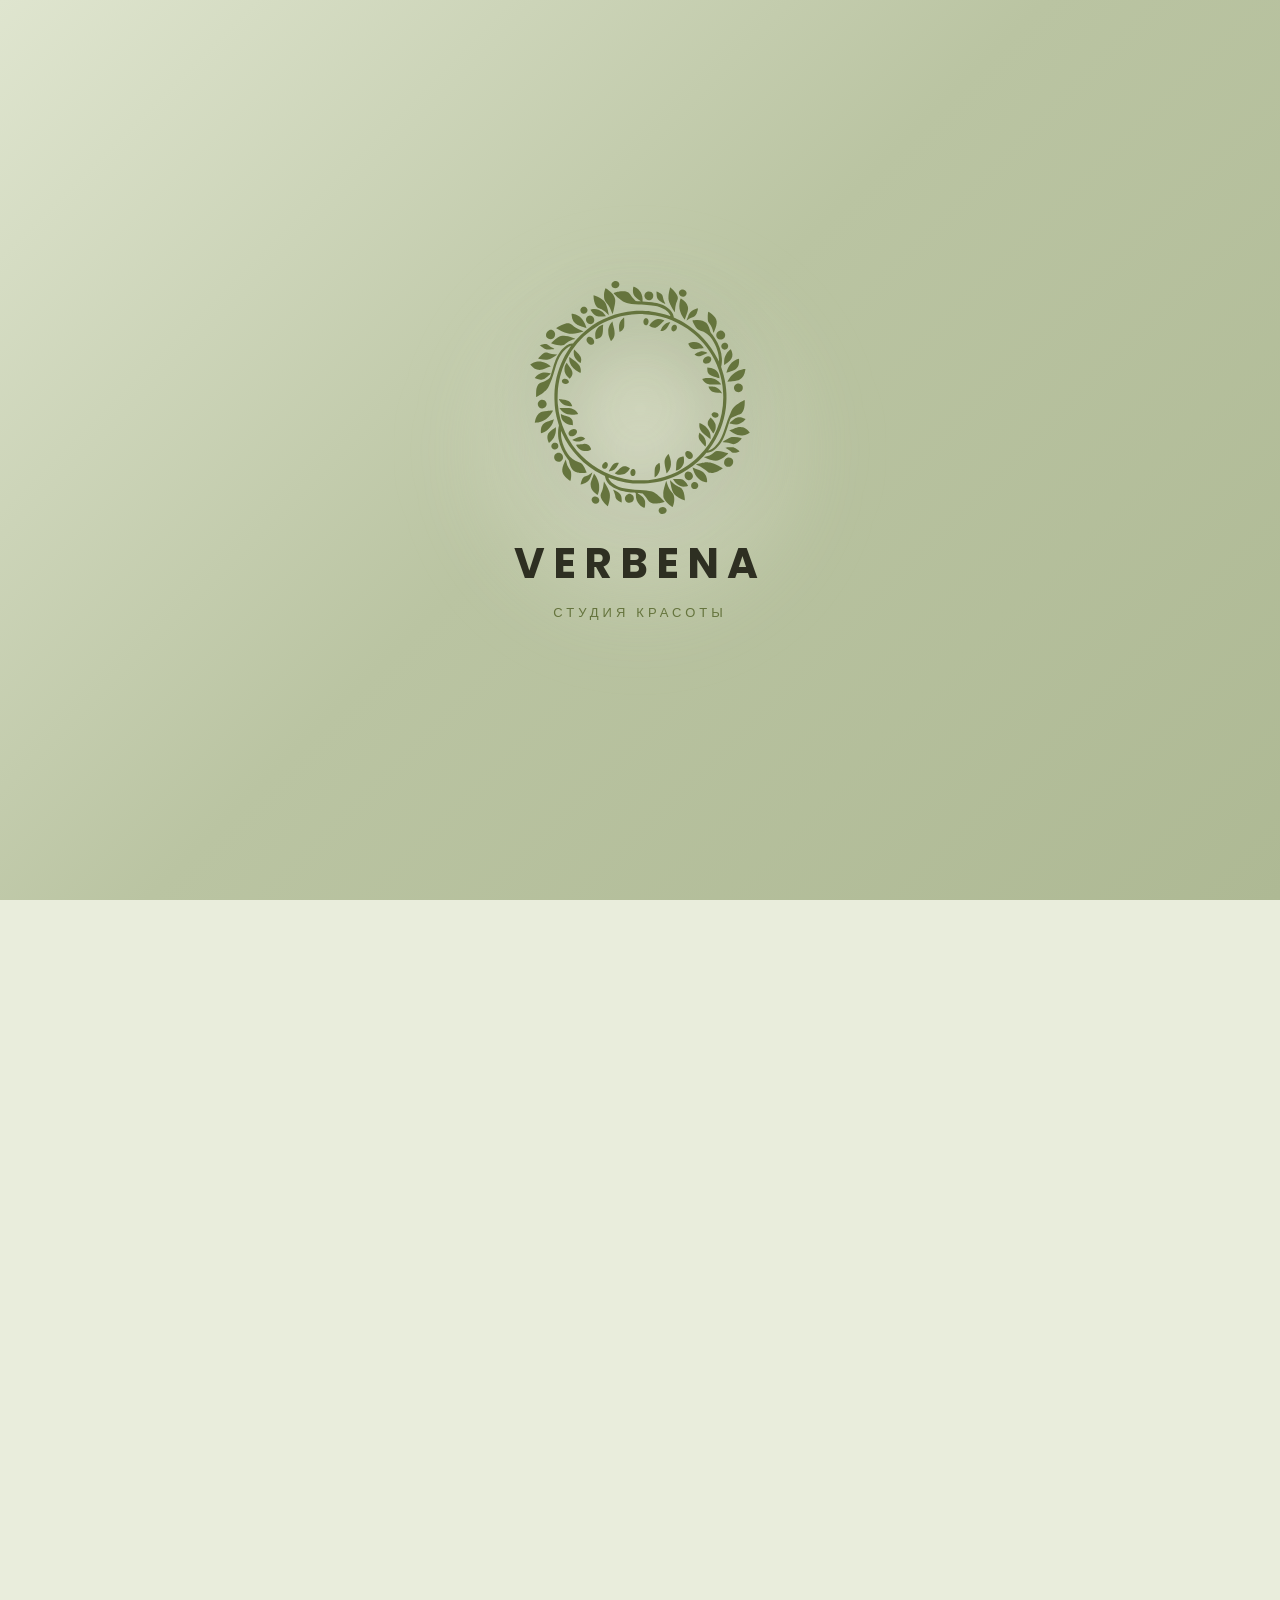
==== index.html @ a6eaa4e0 "fix background keyboard" ====
<!doctype html>
<html lang="ru">
  <head>
    <meta charset="UTF-8" />
    <meta name="viewport" content="width=device-width, initial-scale=1.0, viewport-fit=cover, interactive-widget=resizes-content" />
    <meta name="format-detection" content="telephone=no" />

    <title>Студия красоты VERBENA</title>
    <link
      rel="icon"
      type="image/png"
      href="assets/favicon/favicon-96x96.png"
      sizes="96x96"
    />
    <link rel="icon" type="image/svg+xml" href="assets/favicon/favicon.svg" />
    <link rel="shortcut icon" href="assets/favicon/favicon.ico" />
    <link
      rel="apple-touch-icon"
      sizes="180x180"
      href="assets/favicon/apple-touch-icon.png"
    />
    <link rel="manifest" href="assets/favicon/site.webmanifest" />

    <link rel="preconnect" href="https://fonts.googleapis.com" />
    <link rel="preconnect" href="https://fonts.gstatic.com" />
    <link
      href="https://fonts.googleapis.com/css2?family=Cormorant+Garamond:wght@500;600;700&display=swap"
      rel="stylesheet"
    />

    <link
      href="https://fonts.googleapis.com/css2?family=Poppins:wght@300;400;500;700&display=swap"
      rel="stylesheet"
    />

    <link rel="stylesheet" href="css/style.css?v=2" />
  </head>

  <body>
    <!-- Модальное окно записи -->
    <div id="bookingModal" class="modal">
      <div class="modal-content">
        <span class="close-btn">&times;</span>
        <h2>Форма записи</h2>
        <form id="bookingForm" autocomplete="off">
          <div
            id="step-service"
            class="form-group"
            style="opacity: 1; pointer-events: auto"
          >
            <span class="form-label">1. Услуга</span>
            <div class="service-select">
              <select id="serviceInput" tabindex="-1" aria-hidden="true">
                <option value="" selected disabled>Выберите услугу</option>
              </select>
              <button type="button" class="service-select-toggle">
                Выберите услугу
              </button>
              <div class="service-options" role="listbox"></div>
            </div>
          </div>
          <div
            id="step-master"
            class="form-group"
            style="opacity: 0.4; pointer-events: none"
          >
            <span class="form-label">2. Мастер</span>
            <div class="master-select" id="masterSelectWrap">
              <select id="clientMaster" tabindex="-1" aria-hidden="true">
                <option value="">Любой мастер</option>
              </select>
              <button
                type="button"
                class="master-select-toggle"
                id="masterSelectToggle"
              >
                Любой мастер
              </button>
              <div
                class="master-select-options"
                id="masterSelectOptions"
                role="listbox"
              ></div>
            </div>
          </div>
          <div
            id="step-date"
            class="form-group"
            style="opacity: 0.4; pointer-events: none"
          >
            <span class="form-label">3. Дата</span>
            <input
              type="text"
              id="clientDate"
              placeholder="Выберите дату"
              readonly
              required
            />
          </div>
          <div
            id="step-time"
            class="form-group"
            style="opacity: 0.4; pointer-events: none"
          >
            <span class="form-label">4. Время</span>
            <div class="time-select" id="timeSelectWrap">
              <select id="clientTime" tabindex="-1" aria-hidden="true">
                <option value="" selected disabled>Выберите время</option>
              </select>
              <button
                type="button"
                class="time-select-toggle"
                id="timeSelectToggle"
              >
                Выберите время
              </button>
              <div
                class="time-select-options"
                id="timeSelectOptions"
                role="listbox"
              ></div>
            </div>
          </div>
          <div
            id="step-personal"
            class="form-group"
            style="opacity: 0.4; pointer-events: none"
          >
            <div class="form-group">
              <span class="form-label">5. Ваше имя</span>
              <input type="text" id="clientName" placeholder="Имя" required />
            </div>
            <div class="form-group">
              <span class="form-label">Телефон</span>
              <input
                type="tel"
                id="clientPhone"
                placeholder="+7 (999) 999-99-99"
                required
              />
            </div>
            <div class="form-group">
              <span class="form-label">Комментарий (необязательно)</span>
              <textarea
                id="clientComment"
                placeholder="Ваш комментарий к записи"
                rows="2"
              ></textarea>
            </div>
            <button type="submit" class="submit-btn">Отправить заявку</button>
          </div>
        </form>
      </div>
    </div>

    <!-- Модальное окно услуги -->
    <div id="serviceModal" class="modal">
      <div class="modal-content service-detail">
        <span class="close-btn">&times;</span>
        <h2 id="serviceTitle">Название услуги</h2>
        <p id="serviceDescription">Подробное описание услуги</p>
        <p id="servicePrice">Цена: от 1500 ₽</p>
        <button class="service-btn" data-service="Услуга">Записаться</button>
      </div>
    </div>

    <!-- Модальное окно "Стань частью команды" -->
    <div id="careerModal" class="modal">
      <div class="modal-content modal-content--career">
        <span class="close-btn">&times;</span>
        <div class="career-intro">
          <h2 class="career-title">Стань частью команды VERBENA</h2>
          <p class="career-subtitle">
            Мы создаём пространство, где красота встречается с
            профессионализмом, заботой и вдохновением. Если ты любишь своё дело,
            стремишься развиваться и хочешь работать в атмосфере уважения и
            поддержки — мы будем рады познакомиться с тобой.
          </p>
        </div>
        <form id="careerForm" autocomplete="off">
          <div class="career-field">
            <label class="career-label" for="careerName"
              >Имя <span class="career-required">*</span></label
            >
            <input
              type="text"
              id="careerName"
              class="career-input"
              placeholder="Ваше имя"
              required
            />
          </div>
          <div class="career-field">
            <label class="career-label" for="careerPhone"
              >Телефон <span class="career-required">*</span></label
            >
            <input
              type="tel"
              id="careerPhone"
              class="career-input"
              placeholder="+7 (999) 999-99-99"
              required
            />
          </div>
          <div class="career-field">
            <label class="career-label" for="careerExperience"
              >Расскажи о себе<span class="career-required">*</span></label
            >
            <input
              type="text"
              id="careerExperience"
              class="career-input"
              placeholder="Например: 3 года мастером маникюра"
              required
            />
          </div>
          <div class="career-field">
            <label class="career-label" for="careerResume"
              >Ссылка на резюме или портфолио</label
            >
            <input
              type="url"
              id="careerResume"
              class="career-input"
              placeholder="https://..."
            />
          </div>
          <div class="career-field">
            <label class="career-label" for="careerCoverLetter"
              >Сопроводительное письмо</label
            >
            <textarea
              id="careerCoverLetter"
              class="career-textarea"
              placeholder="Расскажите о себе, своих навыках и почему вы хотите работать у нас"
              rows="4"
            ></textarea>
          </div>
          <div class="career-error" id="careerError"></div>
          <button type="submit" class="career-submit">Отправить заявку</button>
          <p class="career-note">
            Нажимая "Отправить заявку", вы соглашаетесь на обработку
            персональных данных
          </p>
        </form>
      </div>
    </div>
    <div id="loader">
      <div class="loader-glow"></div>
      <div class="bottle-animation" aria-hidden="true">
        <img
          class="bottle-img"
          src="assets/loader-bottle.svg"
          alt="VERBENA"
          draggable="false"
        />
      </div>
      <h1>VERBENA</h1>
      <p>студия красоты</p>
    </div>

    <div id="page">
      <nav class="side-nav" aria-label="Навигация по разделам">
        <a href="#about" class="side-nav-link">О нас</a>
        <a href="#services" class="side-nav-link">Услуги</a>
        <a href="#reviews" class="side-nav-link">Отзывы</a>
        <button
          class="side-nav-contacts-btn side-nav-link"
          aria-expanded="false"
        >
          Контакты
        </button>
        <!-- Добавлена кнопка Присоединиться -->
        <button class="side-nav-career-btn side-nav-link">
          Ищем мастера
        </button>
      </nav>

      <!-- Мобильная нижняя навигация -->
      <nav class="mobile-nav" aria-label="Мобильная навигация">
        <a href="#about" class="mobile-nav-link">
          <svg viewBox="0 0 24 24" aria-hidden="true">
            <circle cx="12" cy="12" r="8.5" />
            <line x1="12" y1="11" x2="12" y2="16.2" />
            <circle
              cx="12"
              cy="7.6"
              r="0.9"
              fill="currentColor"
              stroke="none"
            />
          </svg>
          <span>О нас</span>
        </a>
        <a href="#services" class="mobile-nav-link">
          <svg viewBox="0 0 24 24" aria-hidden="true">
            <path
              d="M12 3.5l1.7 4.8 4.8 1.7-4.8 1.7-1.7 4.8-1.7-4.8-4.8-1.7 4.8-1.7 1.7-4.8z"
            />
          </svg>
          <span>Услуги</span>
        </a>
        <a href="#reviews" class="mobile-nav-link">
          <svg viewBox="0 0 24 24" aria-hidden="true">
            <path
              d="M12 4.3l2.3 4.7 5.1.7-3.7 3.6.9 5.1-4.6-2.4-4.6 2.4.9-5.1-3.7-3.6 5.1-.7 2.3-4.7z"
            />
          </svg>
          <span>Отзывы</span>
        </a>
        <button
          type="button"
          class="mobile-nav-link mobile-nav-contacts-btn"
          aria-haspopup="dialog"
          aria-expanded="false"
        >
          <svg viewBox="0 0 24 24" aria-hidden="true">
            <path
              d="M6.2 3.2h2.7l1.3 3.4-1.8 1.4a10.4 10.4 0 0 0 4.6 4.6l1.4-1.8 3.4 1.3v2.7c0 1-.9 1.9-1.9 1.8-7-.6-12.5-6.1-13.1-13.1-.1-1 .8-1.9 1.8-1.9z"
            />
          </svg>
          <span>Контакты</span>
        </button>
        <button
          type="button"
          class="mobile-nav-link mobile-nav-career-btn"
          data-open-career
        >
          <svg viewBox="0 0 24 24" aria-hidden="true">
            <circle cx="12" cy="8" r="4" />
            <path d="M4 22c0-4.4 3.6-8 8-8s8 3.6 8 8" />
          </svg>
          <span>Ищем мастера</span>
        </button>
      </nav>

      <div class="contacts-overlay" id="contactsOverlay"></div>
      <div
        class="contacts-popup"
        id="contactsPopup"
        role="dialog"
        aria-label="Контакты"
      >
        <button type="button" class="contacts-popup-close" aria-label="Закрыть">
          &times;
        </button>
        <h3 class="contacts-popup-title">Контакты</h3>

        <a href="tel:+79155265056" class="contacts-popup-item">
          <span class="contacts-popup-label">Телефон</span>
          <span class="contacts-popup-value">+7 (915) 526-50-56</span>
        </a>

        <div class="contacts-popup-item">
          <span class="contacts-popup-label">Адрес</span>
          <span class="contacts-popup-value"
            >г. Строитель, ул. Октябрьская, 15</span
          >
        </div>

        <div class="contacts-popup-socials">
          <a
            href="https://vk.ru/verbena.studio31"
            target="_blank"
            rel="noopener"
            class="contacts-popup-social"
          >
            ВКонтакте
          </a>
          <a
            href="https://t.me/verbenastudio31"
            target="_blank"
            rel="noopener"
            class="contacts-popup-social"
          >
            Telegram
          </a>
          <a
            href="https://max.ru/join/pa9K0R9aGl3Q02_N0A6pvklfZfixDfIVIFgJFKz25Lg"
            target="_blank"
            rel="noopener"
            class="contacts-popup-social"
          >
            MAX
          </a>
          <a
            href="https://www.instagram.com/verbena_studio31"
            target="_blank"
            rel="noopener"
            class="contacts-popup-social"
          >
            Instagram
          </a>
        </div>
      </div>

      <header>
        <nav>
          <div class="nav-content">
            <a href="#" class="logo">
              <img src="assets/verbena-main-logo.png" alt="VERBENA" />
              <svg class="logo-wreath" viewBox="0 0 120 120" aria-hidden="true">
                <path
                  d="M92 16 C57 11 27 29 17 57 C8 82 24 105 53 111"
                  fill="none"
                  stroke="currentColor"
                  stroke-width="1.7"
                  stroke-linecap="round"
                />
                <g
                  fill="none"
                  stroke="currentColor"
                  stroke-width="1.35"
                  stroke-linecap="round"
                >
                  <path
                    d="M77 15 l-2 9 M69 14 l-5 8 M56 16 l-4 9 M44 21 l-6 7 M33 30 l-7 5"
                  />
                  <path
                    d="M22 42 l8 3 M16 55 l9 1 M15 68 l9 -2 M18 82 l8 -4 M25 94 l7 -6 M36 103 l5 -8"
                  />
                </g>
                <g fill="currentColor">
                  <ellipse
                    cx="75"
                    cy="24"
                    rx="2.7"
                    ry="5.1"
                    transform="rotate(29 75 24)"
                  />
                  <ellipse
                    cx="64"
                    cy="22"
                    rx="2.6"
                    ry="4.8"
                    transform="rotate(5 64 22)"
                  />
                  <ellipse
                    cx="53"
                    cy="25"
                    rx="2.5"
                    ry="4.7"
                    transform="rotate(33 53 25)"
                  />
                  <ellipse
                    cx="39"
                    cy="29"
                    rx="2.5"
                    ry="4.7"
                    transform="rotate(53 39 29)"
                  />
                  <ellipse
                    cx="29"
                    cy="38"
                    rx="2.5"
                    ry="4.8"
                    transform="rotate(76 29 38)"
                  />
                  <ellipse
                    cx="29"
                    cy="45"
                    rx="2.5"
                    ry="4.8"
                    transform="rotate(-61 29 45)"
                  />
                  <ellipse
                    cx="24"
                    cy="56"
                    rx="2.6"
                    ry="4.9"
                    transform="rotate(-75 24 56)"
                  />
                  <ellipse
                    cx="24"
                    cy="67"
                    rx="2.6"
                    ry="4.9"
                    transform="rotate(67 24 67)"
                  />
                  <ellipse
                    cx="26"
                    cy="80"
                    rx="2.5"
                    ry="4.8"
                    transform="rotate(52 26 80)"
                  />
                  <ellipse
                    cx="32"
                    cy="91"
                    rx="2.5"
                    ry="4.8"
                    transform="rotate(41 32 91)"
                  />
                  <ellipse
                    cx="40"
                    cy="99"
                    rx="2.5"
                    ry="4.7"
                    transform="rotate(29 40 99)"
                  />
                </g>
              </svg>

              <div class="logo-text">
                <span class="logo-title"> VERBENA </span>

                <span class="logo-subtitle"> студия красоты </span>
              </div>
            </a>
            <div class="header-contacts">
              <div class="header-address">
                г. Строитель, ул. Октябрьская, 15
              </div>
              <div class="header-schedule">Ежедневно 10:00–20:00</div>
              <a href="tel:+79155265056" class="header-phone">
                +7 (915) 526-50-56
              </a>
            </div>

            <button id="bookingBtn">Записаться</button>
          </div>
        </nav>

        <section class="hero">
          <div class="hero-text" id="about">
            <h2>
              Любить себя — это выбор,
              <span>который мы делаем каждый день.</span>
            </h2>

            <p>
              VERBENA — это пространство красоты, спокойствия и заботы. Здесь
              работают мастера, которым доверяют, действует удобный график, а
              индивидуальный подход делает каждое посещение особенным.
            </p>

            <div class="hero-booking-group">
              <button class="hero-btn">Записаться онлайн</button>
              <div class="hero-btn-split">
                <button class="hero-btn-split-item" data-action="site">
                  Запись на сайте
                </button>
                <a
                  href="https://t.me/BeautyVerbenaBot"
                  target="_blank"
                  rel="noopener"
                  class="hero-btn-split-item hero-btn-split-item--telegram"
                  >Запись в Telegram</a
                >
              </div>
            </div>
          </div>
          <div class="hero-media">
            <div class="gallery-container">
              <img
                class="gallery-img next-card"
                src="img/gallery/XXXL1.webp"
                alt="Рабочая зона студии"
              />
              <img
                class="gallery-img active"
                src="img/gallery/XXXL.webp"
                alt="Интерьер студии VERBENA"
              />
              <img
                class="gallery-img stack-card"
                src="img/gallery/XXXL2.webp"
                alt="Зона ресепшена студии"
              />
              <img
                class="gallery-img stack-card"
                src="img/gallery/XXXL3.webp"
                alt="Интерьер салона"
              />
              <img
                class="gallery-img stack-card"
                src="img/gallery/XXXL13.webp"
                alt="Интерьер салона"
              />
              <img
                class="gallery-img stack-card"
                src="img/gallery/XXXL4.webp"
                alt="Интерьер салона"
              />
              <img
                class="gallery-img stack-card"
                src="img/gallery/XXXL5.webp"
              />
              <img
                class="gallery-img stack-card"
                src="img/gallery/XXXL6.webp"
              />
              <img
                class="gallery-img stack-card"
                src="img/gallery/XXXL7.webp"
              />
              <img
                class="gallery-img stack-card"
                src="img/gallery/XXXL8.webp"
              />
              <img
                class="gallery-img stack-card"
                src="img/gallery/XXXL9.webp"
              />
              <img
                class="gallery-img stack-card"
                src="img/gallery/XXXL10.webp"
              />
              <img
                class="gallery-img stack-card"
                src="img/gallery/XXXL11.webp"
              />
              <img
                class="gallery-img stack-card"
                src="img/gallery/XXXL12.webp"
              />
            </div>
          </div>
        </section>
      </header>

      <main>
        <section class="services" id="services">
          <div class="services-container">
            <h2 class="services-title">Услуги</h2>

            <div class="services-grid">
              <!-- Маникюр -->
              <div class="service-category">
                <h3>Маникюр</h3>
                <div class="service-items">
                  <div class="service-item">
                    <div class="service-name">Маникюр с покрытием гель-лак</div>
                    <div class="service-price">1700–2700 ₽</div>
                    <div class="service-desc">
                      Стоимость зависит от дизайна/укрепления ногтевой пластины
                      и до наращивания углов
                    </div>
                  </div>

                  <div class="service-item">
                    <div class="service-name">
                      Педикюр с покрытием гель лак (только пальчики)
                    </div>
                    <div class="service-price">1600–2100 ₽</div>
                    <div class="service-desc">
                      Услуга включает в себя: снятие старого покрытия (при
                      необходимости), чистка ногтей от загрязнений, покрытие
                      гель-лаком.
                    </div>
                  </div>

                  <div class="service-item">
                    <div class="service-name">
                      Полный педикюр с покрытием гель-лак
                    </div>
                    <div class="service-price">2500–3200 ₽</div>
                    <div class="service-desc">
                      Услуга включает в себя: снятие старого покрытия (при
                      необходимости), чистка ногтей от загрязнений, чистка стопы
                      в технике SMART-pedicure, покрытие ногтей гель-лаком.
                    </div>
                  </div>

                  <div class="service-item">
                    <div class="service-name">
                      Полный педикюр с покрытием лаком
                    </div>
                    <div class="service-price">2100–3200 ₽</div>
                  </div>

                  <div class="service-item">
                    <div class="service-name">Наращивание ногтей</div>
                    <div class="service-price">2700–3400 ₽</div>
                  </div>

                  <div class="service-item">
                    <div class="service-name">Маникюр (гигиена)</div>
                    <div class="service-price">1100–1500 ₽</div>
                  </div>

                  <div class="service-item">
                    <div class="service-name">
                      Педикюр (гигиена стопы и ногтей без покрытия)
                    </div>
                    <div class="service-price">2000–2600 ₽</div>
                  </div>

                  <div class="service-item">
                    <div class="service-name">
                      Маникюр с покрытием гель-лак + укрепление
                    </div>
                    <div class="service-price">1900 ₽</div>
                  </div>

                  <div class="service-item">
                    <div class="service-name">
                      Маникюр с покрытием DIP-система
                    </div>
                    <div class="service-price">1900–2200 ₽</div>
                    <div class="service-desc">
                      Альтернативное покрытие ногтей для людей с аллергией.
                      Создается прочное покрытие похожее на гель-лак, срок носки
                      до 3 недель. Идеальный вариант если хочется ухоженные руки
                      без последствий для здоровья.
                    </div>
                  </div>
                </div>
              </div>

              <!-- Брови -->
              <div class="service-category">
                <h3>Брови</h3>
                <div class="service-items">
                  <div class="service-item">
                    <div class="service-name">
                      Коррекция бровей, прореживание (воск/пинцет)
                    </div>
                    <div class="service-price">700 ₽</div>
                  </div>

                  <div class="service-item">
                    <div class="service-name">
                      Окрашивание + коррекция (хна, краска, построение
                      архитектуры)
                    </div>
                    <div class="service-price">1100 ₽</div>
                  </div>

                  <div class="service-item">
                    <div class="service-name">
                      Долговременная укладка (окрашивание+коррекция)
                    </div>
                    <div class="service-price">1600 ₽</div>
                  </div>

                  <div class="service-item">
                    <div class="service-name">Удаление волос (1 зона)</div>
                    <div class="service-price">150 ₽</div>
                  </div>
                </div>
              </div>

              <!-- Парикмахерские услуги -->
              <div class="service-category">
                <h3>Парикмахерские услуги</h3>
                <div class="service-items">
                  <div class="service-item">
                    <div class="service-name">
                      Укладка (по форме на брашинг)
                    </div>
                    <div class="service-price">600–1200 ₽</div>
                  </div>

                  <div class="service-item">
                    <div class="service-name">Тонирование волос</div>
                    <div class="service-price">4500–6000 ₽</div>
                    <div class="service-desc">
                      Окрашивание волос тон в тон, придание оттенка осветленным
                      волосам.
                    </div>
                  </div>

                  <div class="service-item">
                    <div class="service-name">Окрашивание волос</div>
                    <div class="service-price">3700–6000 ₽</div>
                    <div class="service-desc">
                      Окрашивание волос продуктами от итальянского бренда Kaaral
                      Baco. Это комплекс профессионально разработанных средств,
                      направленный на обеспечение окрашенным волосам
                      максимального уровня питания, увлажнения, восстановления и
                      защиты.
                    </div>
                  </div>

                  <div class="service-item">
                    <div class="service-name">Окрашивание корней</div>
                    <div class="service-price">2200–3500 ₽</div>
                  </div>

                  <div class="service-item">
                    <div class="service-name">
                      Вуаль (рассветление по контуру)
                    </div>
                    <div class="service-price">3500–6000 ₽</div>
                  </div>

                  <div class="service-item">
                    <div class="service-name">
                      «Жизненная сила» уход от Lebel
                    </div>
                    <div class="service-price">3000–4000 ₽</div>
                    <div class="service-desc">
                      Это программа восстановления глубинной структуры волос,
                      которая уже много лет пользуется неизменной популярностью
                      в салонах красоты, так как является одной из
                      разновидностей счастья для волос.
                    </div>
                  </div>

                  <div class="service-item">
                    <div class="service-name">Стрижка</div>
                    <div class="service-price">500–1000 ₽</div>
                  </div>
                </div>
              </div>
            </div>
          </div>
        </section>

        <section class="reviews" id="reviews" aria-labelledby="reviews-title">
          <div class="reviews-container">
            <h2 class="section-eyebrow">Ваши впечатления</h2>

            <div class="reviews-grid" id="reviewsGrid">
              <!-- Отзывы будут рендериться из JS для автопереключения -->
            </div>
            <div class="reviews-dots" id="reviewsDots"></div>
          </div>
        </section>
      </main>

      <footer class="site-footer">
        <div class="footer-inner">
          <button id="careerBtn" class="footer-career-btn">
            Присоединиться к команде
          </button>
          <p class="footer-copy">© VERBENA студия красоты</p>
        </div>
      </footer>
    </div>

    <script src="js/modal.js"></script>
    <script src="js/toast.js"></script>
    <script src="js/script.js"></script>
    <script>
      // ─── Career form submit ───
      // ─── Career modal open/close & submit ───
      (function () {
        var modal = document.getElementById("careerModal");
        var btn = document.getElementById("careerBtn");
        var close = modal ? modal.querySelector(".close-btn") : null;
        var form = document.getElementById("careerForm");
        var errorEl = document.getElementById("careerError");

        function openCareerModal() {
          if (!modal) return;
          modal.classList.add("active");
          document.body.style.overflow = "hidden";
          if (form) form.reset();
          if (errorEl) {
            errorEl.textContent = "";
            errorEl.classList.remove("visible");
          }
        }

        function closeCareerModal() {
          if (!modal) return;
          modal.classList.remove("active");
          document.body.style.overflow = "";
        }

        // Привязываем открытие ко всем кнопкам, которые могут открывать эту модалку
        document
          .querySelectorAll(
            "[data-open-career], #careerBtn, .footer-career-btn",
          )
          .forEach(function (trigger) {
            trigger.addEventListener("click", function (e) {
              e.preventDefault();
              openCareerModal();
            });
          });

        if (close) close.addEventListener("click", closeCareerModal);

        if (modal) {
          modal.addEventListener("click", function (e) {
            if (e.target === modal) closeCareerModal();
          });
        }

        document.addEventListener("keydown", function (e) {
          if (
            e.key === "Escape" &&
            modal &&
            modal.classList.contains("active")
          ) {
            closeCareerModal();
          }
        });

        // ─── Career form submit WITH VALIDATION ───
        if (form) {
          form.addEventListener("submit", async function (e) {
            e.preventDefault();
            if (errorEl) {
              errorEl.textContent = "";
              errorEl.classList.remove("visible");
            }

            var nameInput = document.getElementById("careerName");
            var phoneInput = document.getElementById("careerPhone");
            var experienceInput = document.getElementById("careerExperience");

            var name = nameInput ? nameInput.value.trim() : "";
            var phone = phoneInput ? phoneInput.value.trim() : "";
            var experience = experienceInput
              ? experienceInput.value.trim()
              : "";
            var resume =
              document.getElementById("careerResume")?.value.trim() || "";
            var coverLetter =
              document.getElementById("careerCoverLetter")?.value.trim() || "";

            // ✅ 1. Валидация имени: только буквы, пробелы, дефисы, апострофы. Минимум 2 символа.
            if (
              !name ||
              name.length < 2 ||
              !/^[a-zA-Zа-яА-ЯёЁ\s\-']+$/.test(name)
            ) {
              if (errorEl) {
                errorEl.textContent =
                  "Введите корректное имя (только буквы, минимум 2 символа)";
                errorEl.classList.add("visible");
              }
              if (nameInput) nameInput.focus();
              return; // Прерываем отправку
            }

            // ✅ 2. Валидация телефона: минимум 10 цифр
            var phoneClean = phone.replace(/[^\d]/g, "");
            if (phoneClean.length < 10) {
              if (errorEl) {
                errorEl.textContent =
                  "Введите корректный номер телефона (минимум 10 цифр)";
                errorEl.classList.add("visible");
              }
              if (phoneInput) phoneInput.focus();
              return; // Прерываем отправку
            }

            // ✅ 3. Валидация опыта
            if (!experience || experience.length < 3) {
              if (errorEl) {
                errorEl.textContent =
                  "Пожалуйста, опишите ваш опыт работы подробнее";
                errorEl.classList.add("visible");
              }
              if (experienceInput) experienceInput.focus();
              return; // Прерываем отправку
            }

            var btn = form.querySelector(".career-submit");
            var origText = btn ? btn.textContent : "Отправить заявку";
            if (btn) {
              btn.disabled = true;
              btn.textContent = "Отправка...";
            }

            try {
              var API =
                window.location.protocol === "file:" ||
                window.location.port === "5500" ||
                window.location.port === "3000"
                  ? "http://localhost:5000"
                  : "";

              var payload = {
                client_name: name,
                client_phone: phone,
                experience: experience,
                resume: resume,
                cover_letter: coverLetter,
                source: "site", // ✅ Явно указываем источник
              };

              var resp = await fetch(API + "/api/career/submit", {
                method: "POST",
                headers: { "Content-Type": "application/json" },
                body: JSON.stringify(payload),
              });

              // ✅ 4. ПРАВИЛЬНАЯ ПРОВЕРКА ОТВЕТА СЕРВЕРА
              if (!resp.ok) {
                var errData = await resp.json().catch(() => ({}));
                throw new Error(
                  errData.error ||
                    "Ошибка при отправке заявки (код " + resp.status + ")",
                );
              }

              // Если всё хорошо, показываем успех
              var overlay = document.createElement("div");
              overlay.className = "success-overlay";
              overlay.innerHTML =
                '<div class="success-modal">' +
                '<div class="success-checkmark"><svg viewBox="0 0 52 52"><circle cx="26" cy="26" r="25" fill="none" stroke="#8e9165" stroke-width="2"/><path fill="none" stroke="#8e9165" stroke-width="3" stroke-linecap="round" stroke-linejoin="round" d="M14 27l7 7 16-16"/></svg></div>' +
                '<h2 class="success-title">Заявка отправлена!</h2>' +
                '<p class="success-text">Мы свяжемся с вами<br/>в ближайшее время</p>' +
                '<button class="success-btn" onclick="this.closest(\'.success-overlay\').remove()">Хорошо</button>' +
                "</div>";
              document.body.appendChild(overlay);
              requestAnimationFrame(function () {
                overlay.classList.add("active");
                requestAnimationFrame(function () {
                  overlay
                    .querySelector(".success-modal")
                    ?.classList.add("active");
                });
              });
              setTimeout(function () {
                overlay.classList.remove("active");
                setTimeout(function () {
                  overlay.remove();
                }, 500);
              }, 4000);

              form.reset(); // ✅ Очищаем форму после успешной отправки
              closeCareerModal();
            } catch (err) {
              // ✅ Показываем ошибку пользователю, если валидация на бэкенде не прошла или сеть упала
              if (errorEl) {
                errorEl.textContent = err.message;
                errorEl.classList.add("visible");
              }
            } finally {
              if (btn) {
                btn.disabled = false;
                btn.textContent = origText;
              }
            }
          });
        }
      })();

      // Открытие попапа контактов из мобильной нижней навигации
      (function () {
        var btn = document.querySelector(".mobile-nav-contacts-btn");
        var overlay = document.getElementById("contactsOverlay");
        var popup = document.getElementById("contactsPopup");
        if (!btn || !overlay || !popup) return;

        btn.addEventListener("click", function () {
          overlay.classList.add("active");
          popup.classList.add("active");
          btn.setAttribute("aria-expanded", "true");
        });
      })();

      // Боковая навигация: раскрывается только по осознанному тапу/клику
      // (и по вытягиванию мышью), скролл страницы её не открывает
      (function () {
        var nav = document.querySelector(".side-nav");
        if (!nav) return;

        var isOpen = false;
        var justOpened = false;
        var PEEK = 22;

        function getMaxTranslate() {
          return Math.max(nav.offsetWidth - PEEK, 0);
        }

        function setOpen(open) {
          isOpen = open;
          nav.classList.toggle("open", open);
          nav.style.transform = "";
        }

        // --- Мышь: полноценный drag с живым перетаскиванием ---
        var mouseDragging = false;
        var mouseStartX = 0;
        var mouseStartTranslate = 0;
        var mouseMaxTranslate = 0;
        var MOUSE_DRAG_THRESHOLD = 6;

        function onMouseDown(e) {
          if (e.button !== 0) return;
          mouseDragging = false;
          mouseMaxTranslate = getMaxTranslate();
          mouseStartX = e.clientX;
          mouseStartTranslate = isOpen ? 0 : mouseMaxTranslate;
          window.addEventListener("mousemove", onMouseMove);
          window.addEventListener("mouseup", onMouseUp);
        }

        function onMouseMove(e) {
          var deltaX = e.clientX - mouseStartX;
          if (!mouseDragging && Math.abs(deltaX) > MOUSE_DRAG_THRESHOLD) {
            mouseDragging = true;
            nav.classList.add("dragging");
          }
          if (!mouseDragging) return;
          var translate = mouseStartTranslate + deltaX;
          if (translate < 0) translate = 0;
          if (translate > mouseMaxTranslate) translate = mouseMaxTranslate;
          nav.style.transform =
            "translateY(-50%) translateX(" + translate + "px)";
        }

        function onMouseUp(e) {
          window.removeEventListener("mousemove", onMouseMove);
          window.removeEventListener("mouseup", onMouseUp);
          nav.classList.remove("dragging");

          if (mouseDragging) {
            var deltaX = e.clientX - mouseStartX;
            var translate = mouseStartTranslate + deltaX;
            if (translate < 0) translate = 0;
            if (translate > mouseMaxTranslate) translate = mouseMaxTranslate;
            setOpen(translate < mouseMaxTranslate / 2);
            justOpened = false;
          } else if (!isOpen) {
            setOpen(true);
            justOpened = true;
          } else {
            justOpened = false;
          }
          mouseDragging = false;
        }

        nav.addEventListener("mousedown", onMouseDown);

        // --- Touch: только чистый тап, без перехвата скролла ---
        // Никакого setPointerCapture, никакого preventDefault и никакого
        // "живого" transform. Причина срабатывания на скролл: быстрый флик
        // может дать почти нулевое смещение и короткую длительность на самом
        // касании — по дистанции/времени это неотличимо от тапа. Поэтому
        // ориентируемся на факт реального скролла страницы (событие scroll),
        // а не на геометрию касания.
        var touchActive = false;
        var scrolledDuringTouch = false;
        var touchStartX = 0;
        var touchStartY = 0;
        var TOUCH_MOVE_LIMIT = 10;

        window.addEventListener(
          "scroll",
          function () {
            if (touchActive) scrolledDuringTouch = true;
          },
          { passive: true },
        );

        nav.addEventListener(
          "touchstart",
          function (e) {
            var t = e.touches[0];
            if (!t) return;
            touchStartX = t.clientX;
            touchStartY = t.clientY;
            touchActive = true;
            scrolledDuringTouch = false;
          },
          { passive: true },
        );

        nav.addEventListener(
          "touchend",
          function (e) {
            touchActive = false;

            if (scrolledDuringTouch) {
              // Страница реально проскроллилась во время касания — это скролл, не тап
              justOpened = false;
              return;
            }

            var t = e.changedTouches[0];
            if (!t) return;
            var deltaX = t.clientX - touchStartX;
            var deltaY = t.clientY - touchStartY;
            var moved = Math.sqrt(deltaX * deltaX + deltaY * deltaY);

            if (moved > TOUCH_MOVE_LIMIT) {
              // Палец сместился — не тап, панель не трогаем
              justOpened = false;
              return;
            }

            if (!isOpen) {
              setOpen(true);
              justOpened = true;
              // Тап, который только открыл панель, не должен ещё и
              // перейти по ссылке/кнопке под пальцем
              e.preventDefault();
            } else {
              justOpened = false;
            }
          },
          { passive: false },
        );

        nav.addEventListener(
          "touchcancel",
          function () {
            touchActive = false;
            justOpened = false;
          },
          { passive: true },
        );

        // Клик, который только открыл панель (мышью), не должен ещё и
        // перейти по ссылке/кнопке
        nav.addEventListener(
          "click",
          function (e) {
            if (justOpened) {
              e.preventDefault();
              e.stopPropagation();
              justOpened = false;
            }
          },
          true,
        );

        // Клик/тап вне панели закрывает её
        document.addEventListener("pointerdown", function (e) {
          if (isOpen && !nav.contains(e.target)) {
            setOpen(false);
          }
        });
      })();

      // Боковая навигация: подсветка ссылки текущего раздела при скролле
      (function () {
        var nav = document.querySelector(".side-nav");
        if (!nav) return;
        var links = nav.querySelectorAll(".side-nav-link[href^='#']");
        if (!links.length) return;

        var sections = [];
        links.forEach(function (link) {
          var section = document.querySelector(link.getAttribute("href"));
          if (section) sections.push({ link: link, section: section });
        });
        if (!sections.length) return;

        var observer = new IntersectionObserver(
          function (entries) {
            entries.forEach(function (entry) {
              var match = sections.find(function (item) {
                return item.section === entry.target;
              });
              if (!match) return;
              if (entry.isIntersecting) {
                links.forEach(function (l) {
                  l.classList.remove("active");
                });
                match.link.classList.add("active");
              }
            });
          },
          { rootMargin: "-40% 0px -50% 0px", threshold: 0 },
        );

        sections.forEach(function (item) {
          observer.observe(item.section);
        });
      })();

      // Кастомный список времени синхронизируется script.js (loadAvailableTimes)
      // Синхронизация подписи toggle при выборе времени
      (function () {
        var select = document.getElementById("clientTime");
        var toggle = document.getElementById("timeSelectToggle");
        var wrap = document.getElementById("timeSelectWrap");
        if (!select || !toggle || !wrap) return;

        function syncToggleLabel() {
          var selectedOpt = select.options[select.selectedIndex];
          if (selectedOpt && selectedOpt.value) {
            toggle.textContent = selectedOpt.textContent;
            toggle.classList.add("has-value");
          } else {
            toggle.textContent = "Выберите время";
            toggle.classList.remove("has-value");
          }
          wrap.classList.toggle(
            "field-error",
            select.classList.contains("field-error"),
          );
        }

        select.addEventListener("change", syncToggleLabel);
        syncToggleLabel();
      })();

      // Мобильная навигация: открывается/закрывается только по нажатию на кнопку-триггер
      (function () {
        var nav = document.querySelector(".mobile-nav");
        if (!nav) return;

        // Начинаем скрытой
        nav.classList.add("is-hidden");

        // Создаём кнопку-триггер для скрытия/показа панели
        var toggle = document.createElement("button");
        toggle.type = "button";
        toggle.className = "mobile-nav-toggle is-active";
        toggle.setAttribute("aria-label", "Показать навигацию");
        toggle.innerHTML =
          '<svg viewBox="0 0 24 24" aria-hidden="true"><path d="M12 5v14M5 12h14" fill="none" stroke="currentColor" stroke-width="2" stroke-linecap="round"/></svg>';
        nav.parentNode.appendChild(toggle);

        function showNav() {
          nav.classList.remove("is-hidden");
          toggle.classList.remove("is-active");
          toggle.setAttribute("aria-label", "Скрыть навигацию");
        }

        function hideNav() {
          nav.classList.add("is-hidden");
          toggle.classList.add("is-active");
          toggle.setAttribute("aria-label", "Показать навигацию");
        }

        toggle.addEventListener("click", function (e) {
          e.stopPropagation();
          if (nav.classList.contains("is-hidden")) {
            showNav();
          } else {
            hideNav();
          }
        });
      })();
    </script>
  </body>
</html>
---- css/style.css ----
* {
  margin: 0;
  padding: 0;
  box-sizing: border-box;
  font-family: Poppins, sans-serif;
}

nav {
  display: flex;
  justify-content: space-between;
  align-items: center;
  padding: 0;
  background: #bac4a2;
  border-bottom: 1px solid #cbd2b0;
  backdrop-filter: blur(18px);
}

.header-phone {
  text-decoration: none;
  color: #50523a;
  font-size: 20px;
  font-weight: 600;
  transition: 0.3s;
}

.header-phone:hover {
  color: #8e9165;
}

.header-address {
  color: #2b2c23;
  font-size: 14px;
  letter-spacing: 0.4px;
}

.header-schedule {
  color: #2b2c23;
  font-size: 14px;
  letter-spacing: 0.4px;
}

.logo {
  display: flex;
  align-items: center;
  gap: 16px;
  text-decoration: none;
}

.logo-wreath {
  width: 62px;
  height: 62px;
  flex-shrink: 0;
  color: #65743d;
}

.logo-text {
  display: flex;
  flex-direction: column;
  line-height: 1;
}

.logo-title {
  font-family: "Cormorant Garamond", serif;
  font-size: 34px;
  font-weight: 600;
  letter-spacing: 10px;
  color: #2e2f22;
}

.logo-subtitle {
  margin-top: 8px;
  margin-left: auto;
  font-size: 12px;
  letter-spacing: 4px;
  text-transform: uppercase;
  color: #8e9165;
}

html, body {
  height: 100vh;
  height: 100dvh;
}

body {
  background: #e9eddc;
  overflow-x: hidden;
  color: #293222;
}

/* ===== Кастомный скроллбар ===== */
html {
  scrollbar-width: thin;
  scrollbar-color: #b7bb88 #e9eddc;
}

::-webkit-scrollbar {
  width: 8px;
  height: 8px;
}

::-webkit-scrollbar-track {
  background: #e9eddc;
  border-radius: 10px;
}

::-webkit-scrollbar-thumb {
  background: linear-gradient(180deg, #bac4a2 0%, #8e9165 100%);
  border-radius: 10px;
  border: 2px solid #e9eddc;
  transition: background 0.3s ease;
}

::-webkit-scrollbar-thumb:hover {
  background: linear-gradient(180deg, #aeb994 0%, #65743d 100%);
}

::-webkit-scrollbar-corner {
  background: #e9eddc;
}

/* ───────── Модальные окна (премиум-стиль) ───────── */
.modal {
  position: fixed;
  inset: 0;
  background: rgba(0, 0, 0, 0.65);
  backdrop-filter: blur(10px);
  -webkit-backdrop-filter: blur(10px);
  display: flex;
  justify-content: center;
  align-items: center;
  z-index: 9999;
  opacity: 0;
  visibility: hidden;
  transition:
    opacity 0.4s ease,
    visibility 0.4s ease;
  padding: 20px;
}

.modal.active {
  opacity: 1;
  visibility: visible;
}

/* Премиум-контент модального окна — светлый, с тонированным фоном */
.modal-content {
  background: linear-gradient(145deg, #fbfcf7 0%, #f5f7ef 100%);
  border-radius: 28px;
  padding: 48px 44px 40px;
  max-width: 500px;
  width: 100%;
  position: relative;
  transform: scale(0.92) translateY(16px);
  transition:
    transform 0.45s cubic-bezier(0.34, 1.56, 0.64, 1),
    box-shadow 0.3s ease;
  box-shadow: 0 40px 80px rgba(46, 47, 34, 0.25);
  max-height: 90vh;
  max-height: 90dvh;
  overflow-y: auto;
  border: 1px solid rgba(255, 255, 255, 0.6);
  scrollbar-width: none;
  -ms-overflow-style: none;
}

.modal-content::-webkit-scrollbar {
  display: none;
}

.modal.active .modal-content {
  transform: scale(1) translateY(0);
}

@keyframes slideUp {
  from {
    transform: translateY(30px) scale(0.96);
    opacity: 0;
  }
  to {
    transform: translateY(0) scale(1);
    opacity: 1;
  }
}

/* Заголовок формы */
.modal-content h2 {
  font-family: "Cormorant Garamond", serif;
  font-size: 30px;
  font-weight: 600;
  color: #2e2f22;
  text-align: center;
  margin-bottom: 28px;
  letter-spacing: 1px;
  position: relative;
}

.modal-content h2::after {
  content: "";
  display: block;
  width: 40px;
  height: 2px;
  background: #8e9165;
  margin: 14px auto 0;
  border-radius: 2px;
}

/* Кнопка закрытия — стильная, с иконкой */
.close-btn {
  position: absolute;
  top: 18px;
  right: 22px;
  width: 36px;
  height: 36px;
  display: flex;
  align-items: center;
  justify-content: center;
  font-size: 22px;
  cursor: pointer;
  color: #8e9165;
  background: rgba(142, 145, 101, 0.1);
  border-radius: 50%;
  transition: 0.25s ease;
  line-height: 1;
  padding: 0;
  border: none;
  font-family: inherit;
}

.close-btn:hover {
  color: #fff;
  background: #8e9165;
  transform: rotate(90deg);
}

/* Поля формы */
.form-group {
  margin-bottom: 18px;
}

.form-group label,
.form-label {
  display: block;
  font-size: 11px;
  font-weight: 600;
  letter-spacing: 1.2px;
  text-transform: uppercase;
  color: #8e9165;
  margin-bottom: 6px;
}

.form-group input,
.form-group select {
  width: 100%;
  padding: 14px 18px;
  border: 1.5px solid #e1e4d2;
  border-radius: 14px;
  font-size: 15px;
  font-family: "Poppins", sans-serif;
  transition: all 0.25s ease;
  background: #fff;
  color: #2e2f22;
  outline: none;
  box-shadow: 0 2px 6px rgba(142, 145, 101, 0.04);
}

.form-group input:focus,
.form-group select:focus {
  border-color: #8e9165;
  box-shadow: 0 0 0 4px rgba(142, 145, 101, 0.12);
  background: #fff;
}

.form-group input::placeholder {
  color: #abb3a0;
  font-weight: 400;
}

.form-group input.field-error,
.form-group select.field-error {
  border-color: #c0392b !important;
  box-shadow: 0 0 0 4px rgba(192, 57, 43, 0.1) !important;
}

/* Кнопка отправки */
.submit-btn {
  width: 100%;
  padding: 16px;
  background: linear-gradient(135deg, #8e9165 0%, #7d7f56 100%);
  border: none;
  border-radius: 14px;
  color: #fff;
  font-size: 16px;
  font-weight: 600;
  font-family: "Poppins", sans-serif;
  cursor: pointer;
  transition: all 0.3s ease;
  margin-top: 6px;
  letter-spacing: 0.5px;
  box-shadow: 0 4px 16px rgba(142, 145, 101, 0.25);
}

.submit-btn:hover {
  background: linear-gradient(135deg, #7d7f56 0%, #6b6d48 100%);
  transform: translateY(-2px);
  box-shadow: 0 8px 24px rgba(142, 145, 101, 0.35);
}

.submit-btn:active {
  transform: translateY(0);
}

/* Обёртка времени */
.form-group-time {
  display: none;
  overflow: hidden;
  opacity: 0;
  max-height: 0;
  margin-bottom: 0;
  transition:
    opacity 0.35s ease,
    max-height 0.35s ease,
    margin-bottom 0.35s ease;
}

.form-group-time.visible {
  display: block;
  opacity: 1;
  max-height: 100px;
  margin-bottom: 18px;
}

/* Кастомный селект услуги — более элегантный */
.service-select-toggle {
  width: 100%;
  min-height: 52px;
  padding: 14px 18px;
  position: relative;
  text-align: left;
  color: #555;
  background: #fff;
  border: 1.5px solid #e1e4d2;
  border-radius: 14px;
  font-size: 15px;
  font-weight: 400;
  font-family: "Poppins", sans-serif;
  line-height: 1.35;
  white-space: normal;
  transition: 0.25s ease;
  box-shadow: 0 2px 6px rgba(142, 145, 101, 0.04);
  cursor: pointer;
}

.service-select-toggle.has-value {
  color: #2e2f22;
}

.service-select-toggle:hover,
.service-select.is-open .service-select-toggle {
  color: #2e2f22;
  border-color: #8e9165;
  box-shadow: 0 0 0 4px rgba(142, 145, 101, 0.12);
  transform: none;
}

.service-options {
  position: absolute;
  left: 0;
  right: 0;
  top: calc(100% + 6px);
  max-height: 250px;
  overflow-y: auto;
  display: none;
  padding: 6px;
  background: #fff;
  border: 1px solid #d9ddc5;
  border-radius: 14px;
  box-shadow: 0 16px 30px rgba(46, 47, 34, 0.16);
  z-index: 30;
}

/* ─── Мобильная адаптация модалки ─── */
@media (max-width: 600px) {
  .modal {
    align-items: flex-end;
    padding: 0;
    /* Фиксируем модалку чтобы фоновая страница не скроллилась сквозь неё */
    position: fixed;
    inset: 0;
  }

  .modal.active {
    /* Блокируем скролл body на iOS/Safari */
    overscroll-behavior: contain;
    touch-action: none;
  }

  .modal-content {
    padding: 40px 24px 32px;
    padding-bottom: calc(32px + env(safe-area-inset-bottom, 0px));
    border-radius: 24px 24px 0 0;
    max-width: 100%;
    max-height: 88vh;
    max-height: 88dvh;
    overflow-y: auto;
    transform: translateY(100%);
    transition: transform 0.4s cubic-bezier(0.34, 1.56, 0.64, 1);
    box-shadow: 0 -20px 60px rgba(46, 47, 34, 0.2);
    border: none;
    /* Разрешаем скролл внутри модалки */
    overscroll-behavior: contain;
    -webkit-overflow-scrolling: touch;
  }

  .modal.active .modal-content {
    transform: translateY(0);
  }

  .modal-content h2 {
    font-size: 26px;
    margin-bottom: 24px;
  }

  .close-btn {
    top: 14px;
    right: 16px;
    font-size: 20px;
    width: 32px;
    height: 32px;
    background: rgba(255, 255, 255, 0.85);
  }

  .form-group {
    margin-bottom: 14px;
  }

  .form-group input,
  .form-group select {
    padding: 12px 16px;
    font-size: 16px;
    border-radius: 12px;
  }

  .service-select-toggle,
  .time-select-toggle {
    padding: 12px 16px;
    font-size: 16px;
    min-height: 48px;
  }

  .submit-btn {
    padding: 14px;
    font-size: 16px;
    border-radius: 12px;
  }
}

/* ─── Форма в модалке (дополнения к премиум-стилям) ─── */
.service-select {
  position: relative;
  width: 100%;
}

.service-select select {
  position: absolute;
  width: 1px;
  height: 1px;
  opacity: 0;
  pointer-events: none;
}

.service-select.is-open .service-options {
  display: block;
}

/* Кастомный список времени (вместо нативного select) */
.time-select {
  position: relative;
  width: 100%;
}

.time-select select {
  position: absolute;
  width: 1px;
  height: 1px;
  opacity: 0;
  pointer-events: none;
}

.time-select-toggle {
  width: 100%;
  min-height: 52px;
  padding: 14px 18px;
  position: relative;
  text-align: left;
  color: #555;
  background: #fafafa;
  border: 2px solid #eee;
  border-radius: 14px;
  font-size: 16px;
  font-weight: 400;
  font-family: inherit;
  line-height: 1.35;
  white-space: normal;
  cursor: pointer;
  transition: 0.3s;
}

.time-select-toggle.has-value {
  color: #2e2f22;
}

.time-select-toggle:hover,
.time-select.is-open .time-select-toggle {
  color: #2e2f22;
  background: #fff;
  border-color: #96996b;
  box-shadow: 0 0 0 4px rgba(150, 153, 107, 0.18);
  transform: none;
}

.time-select {
  overflow: visible;
}

.time-select-options {
  position: absolute;
  z-index: 100001;
  left: 0;
  top: calc(100% + 6px);
  max-height: none;
  overflow-y: auto;
  display: none;
  flex-wrap: wrap;
  gap: 6px;
  padding: 8px;
  background: #fff;
  border: 1px solid #d9ddc5;
  border-radius: 14px;
  box-shadow: 0 16px 30px rgba(46, 47, 34, 0.16);
  scrollbar-width: none;
  -ms-overflow-style: none;
  width: auto;
  min-width: 200px;
}

.time-select-options::-webkit-scrollbar {
  display: none;
}

.time-select-options.is-open {
  display: flex;
}

.time-select-option {
  flex: 1 1 calc(33.333% - 6px);
  min-width: 68px;
  padding: 10px 6px;
  text-align: center;
  color: #2e2f22;
  background: #f5f6ee;
  border: 0;
  border-radius: 9px;
  font-size: 14px;
  font-weight: 500;
  font-family: inherit;
  cursor: pointer;
  transition: 0.2s;
}

.time-select-option:hover,
.time-select-option:focus-visible {
  background: #c9cfb5;
  outline: none;
}

.time-select-option.selected {
  background: #8e9165;
  color: #fff;
}

.time-select-option:disabled {
  opacity: 0.35;
  cursor: not-allowed;
}

.time-select.field-error .time-select-toggle {
  border-color: #e74c3c !important;
  box-shadow: 0 0 0 4px rgba(192, 57, 43, 0.12) !important;
}

/* Мобильная адаптация списка времени: такая же как на десктопе — под полем */
@media (max-width: 600px) {
  .time-select-options {
    position: fixed;
    left: auto;
    right: auto;
    top: auto;
    bottom: auto;
    max-height: none;
    box-shadow: 0 16px 30px rgba(46, 47, 34, 0.16);
    width: auto;
    min-width: unset;
  }

  .time-select-option {
    flex: 1 1 calc(33.333% - 6px);
    min-width: 68px;
    padding: 10px 6px;
    font-size: 14px;
  }
}

/* Сообщение об ошибке формы */
.form-error-msg {
  display: none;
  padding: 12px 16px;
  margin-bottom: 16px;
  background: #fef2f2;
  border: 1px solid #fecaca;
  border-left: 4px solid #c0392b;
  border-radius: 12px;
  color: #991b1b;
  font-size: 14px;
  font-weight: 500;
  line-height: 1.4;
  animation: shakeErr 0.35s ease;
}

.form-error-msg.visible {
  display: block;
}

@keyframes shakeErr {
  0%,
  100% {
    transform: translateX(0);
  }
  20% {
    transform: translateX(-6px);
  }
  40% {
    transform: translateX(6px);
  }
  60% {
    transform: translateX(-4px);
  }
  80% {
    transform: translateX(4px);
  }
}

/* Подсветка незаполненных полей */
.field-error {
  border-color: #e74c3c !important;
  box-shadow: 0 0 0 4px rgba(192, 57, 43, 0.12) !important;
  animation: pulseErr 1s ease 2;
}

@keyframes pulseErr {
  0%,
  100% {
    box-shadow: 0 0 0 4px rgba(192, 57, 43, 0.12);
  }
  50% {
    box-shadow: 0 0 0 8px rgba(192, 57, 43, 0.06);
  }
}

.service-select.field-error .service-select-toggle {
  border-color: #e74c3c !important;
  box-shadow: 0 0 0 4px rgba(192, 57, 43, 0.12) !important;
}

.service-option-group {
  padding: 8px 12px 4px;
  color: #8e9165;
  font-size: 16px;
  font-weight: 700;
  letter-spacing: 0.5px;
}

.service-option {
  width: 100%;
  padding: 10px 12px;
  display: block;
  text-align: left;
  color: #2e2f22;
  background: transparent;
  border: 0;
  border-radius: 9px;
  font-size: 14px;
  font-weight: 400;
  line-height: 1.35;
  white-space: normal;
  overflow-wrap: anywhere;
}

.service-option:hover,
.service-option:focus-visible {
  color: #2e2f22;
  background: #c9cfb5;
  outline: none;
  transform: none;
  box-shadow: none;
}

.service-detail h2 {
  font-size: 32px;
  margin-bottom: 15px;
  color: #333;
}

.service-detail p {
  font-size: 18px;
  line-height: 1.6;
  color: #666;
  margin-bottom: 20px;
}

.service-detail .service-btn {
  width: 100%;
}

/* Loader */
#loader {
  position: fixed;
  inset: 0;
  background: linear-gradient(135deg, #dfe5cf 0%, #bac4a2 48%, #aeb994 100%);
  display: flex;
  justify-content: center;
  align-items: center;
  flex-direction: column;
  z-index: 9999;
  transition: 1s;
  overflow: hidden;
}

@media (max-width: 600px) {
  #loader {
    padding: 20px;
  }

  .bottle-animation {
    width: 160px;
    height: 180px;
  }

  #loader h1 {
    font-size: 32px;
    letter-spacing: 6px;
  }

  #loader p {
    font-size: 11px;
    letter-spacing: 3px;
  }
}
/* Скрываем скроллбар на прелоадере */
html:has(> body > #loader:not(.hide)),
body:has(#loader:not(.hide)) {
  overflow: hidden;
}

.loader-glow {
  position: absolute;
  left: 50%;
  top: 50%;
  transform: translate(-50%, -50%);
  width: 380px;
  height: 380px;
  border-radius: 50%;
  background: radial-gradient(
    circle,
    rgba(242, 241, 230, 0.55) 0%,
    rgba(242, 241, 230, 0.18) 45%,
    transparent 70%
  );
  filter: blur(40px);
  animation: pulseGlow 3.2s ease-in-out infinite;
}

@keyframes pulseGlow {
  0%,
  100% {
    transform: translate(-50%, -50%) scale(1);
    opacity: 0.5;
  }
  50% {
    transform: translate(-50%, -50%) scale(1.1);
    opacity: 0.75;
  }
}

.bottle-animation {
  position: relative;
  width: 220px;
  height: 240px;
  margin-bottom: 8px;
  z-index: 1;
  display: flex;
  align-items: center;
  justify-content: center;
  animation: bottleFloat 3s ease-in-out infinite;
}

@keyframes bottleFloat {
  0%,
  100% {
    transform: translateY(0);
  }
  50% {
    transform: translateY(-6px);
  }
}

@keyframes bottleSpin {
  from {
    transform: rotate(0deg);
  }
  to {
    transform: rotate(360deg);
  }
}

.bottle-img {
  width: 100%;
  height: 100%;
  object-fit: contain;
  filter: drop-shadow(0 12px 28px rgba(46, 61, 43, 0.2));
  animation: bottleSpin 12s linear infinite;
}

#loader h1 {
  color: #2e2f22;
  font-size: 42px;
  letter-spacing: 8px;
  margin-top: 6px;
  position: relative;
  z-index: 1;
}

#loader p {
  position: relative;
  z-index: 1;
  margin-top: 8px;
  color: #65743d;
  font-size: 13px;
  letter-spacing: 4px;
  text-transform: uppercase;
}

.hide {
  opacity: 0;
  visibility: hidden;
}

#page {
  width: 100%;
  min-height: 100vh;
  min-height: 100dvh;
  display: flex;
  flex-direction: column;
  opacity: 0;
  transform: translateY(20px);
  transition: 1.2s;
}

#page.show {
  opacity: 1;
  transform: none;
}

#page > main {
  flex: 1 0 auto;
}

.nav-content {
  width: min(1160px, calc(100% - 64px));
  margin-inline: auto;
  height: 120px;
  display: flex;
  justify-content: space-between;
  align-items: center;
}

.logo {
  height: 160%;
  display: flex;
  align-items: flex-end;
  padding-top: 40px;
}

.logo img {
  width: auto;
  height: 100%;
  display: block;
  object-fit: contain;
}

.logo .logo-wreath,
.logo .logo-text {
  display: none;
}

#bookingBtn {
  display: none;
}

nav ul {
  display: flex;
  gap: 35px;
  list-style: none;
}

button {
  padding: 14px 28px;
  background: #8e9165;
  border: none;
  border-radius: 30px;
  cursor: pointer;
  font-weight: 600;
  transition: 0.3s;
  color: #fff;
}

button:hover {
  transform: translateY(-4px);
  box-shadow: 0 15px 35px rgba(0, 0, 0, 0.15);
}

.hero-text {
  width: auto;
  max-width: 720px;
}

.hero {
  width: min(1160px, calc(100% - 64px));
  min-height: 620px;
  margin-inline: auto;
  padding: 112px 0 128px;
  display: grid;
  grid-template-columns: minmax(0, 1fr) 380px;
  gap: 32px;
  align-items: center;
}

.hero-media {
  width: 120%;
  height: 640px;
  margin-left: 0;
  padding: 0;
  overflow: visible;
  position: relative;
  z-index: 0;
  border-radius: 26px;
}

.gallery-container {
  width: 100%;
  height: 100%;
  position: relative;
  z-index: 2;
}

.gallery-img {
  width: 100%;
  height: 100%;
  display: block;
  object-fit: cover;
  object-position: center;
  position: absolute;
  inset: 0;
  border-radius: 18px;
  box-shadow: 0 18px 32px rgba(55, 56, 40, 0.22);
  transition:
    transform 2s cubic-bezier(0.22, 1, 0.36, 1),
    opacity 2s ease;
  transform-origin: center;
}

.gallery-img.stack-card {
  transform: translate(16px, 16px) scale(0.94);
  opacity: 0;
  z-index: 1;
}

.gallery-img.next-card {
  transform: translate(8px, 8px) scale(0.97);
  opacity: 0.5;
  z-index: 8;
}

.gallery-img.active {
  transform: translate(0, 0) scale(1);
  opacity: 1;
  z-index: 10;
}

.hero-text h2 {
  max-width: 700px;
  margin-bottom: 26px;
  font-family: "Cormorant Garamond", serif;
  font-size: 68px;
  font-weight: 600;
  line-height: 1.02;
  color: #283422;
}

.hero-text h2 span {
  display: block;
  margin-top: 8px;
  color: #687744;
}

.hero-subtitle {
  display: inline-flex;
  align-items: center;
  gap: 10px;
  color: #8e9165;
  font-size: 15px;
  font-weight: 600;
  letter-spacing: 3px;
  text-transform: uppercase;
  margin-bottom: 18px;
}

.hero-subtitle::before {
  content: "";
  width: 42px;
  height: 1px;
  background: #b7bb88;
}

.hero-text h1 {
  font-size: 68px;
  line-height: 1.08;
  font-weight: 700;
  color: #2e2f22;
  margin-bottom: 28px;
}

.hero-text h1 span {
  display: block;
  color: #8e9165;
}

.hero-text p {
  max-width: 610px;
  font-size: 17px;
  line-height: 1.8;
  color: #4f5d3b;
  margin-bottom: 42px;
}

.hero-btn {
  height: 56px;
  padding: 0 28px 0 28px;
  position: relative;
  border-radius: 28px;
  color: #fff;
  white-space: nowrap;
  background: linear-gradient(135deg, #65743d 0%, #525f2e 100%);
  font-family: "Poppins", sans-serif;
  font-size: 14px;
  font-weight: 600;
  letter-spacing: 0.3px;
  box-shadow: 0 4px 16px rgba(46, 61, 43, 0.25);
  transition:
    width 0.4s cubic-bezier(0.4, 0, 0.2, 1),
    height 0.4s cubic-bezier(0.4, 0, 0.2, 1),
    padding 0.4s cubic-bezier(0.4, 0, 0.2, 1),
    color 0.25s ease,
    background 0.3s ease,
    box-shadow 0.3s ease,
    border-radius 0.4s cubic-bezier(0.4, 0, 0.2, 1),
    transform 0.3s ease;
  display: inline-flex;
  align-items: center;
  gap: 0;
  cursor: pointer;
}

.hero-btn::before {
  display: none;
}

.hero-btn:hover,
.hero-btn:focus-visible {
  background: linear-gradient(135deg, #53612e 0%, #415023 100%);
  transform: translateY(-2px);
  box-shadow: 0 8px 28px rgba(46, 61, 43, 0.35);
}

.hero-btn.hero-btn-fixed {
  position: relative;
  width: 56px !important;
  height: 56px;
  padding: 0 !important;
  color: transparent !important;
  border-radius: 50%;
  background: linear-gradient(135deg, #4a5a2e 0%, #3a4822 100%);
  box-shadow: 0 8px 30px rgba(0, 0, 0, 0.35);
  display: block;
}

.hero-btn.hero-btn-fixed::before {
  content: "+";
  position: absolute;
  inset: 0;
  display: flex;
  align-items: center;
  justify-content: center;
  color: #fff;
  font-size: 28px;
  font-weight: 300;
  line-height: 1;
  margin: 0;
  padding: 0;
}

.hero-booking-group {
  position: relative;
  display: inline-flex;
  align-items: center;
  gap: 0;
  z-index: 501;
}

.hero-btn-split {
  display: flex;
  gap: 0;
  margin-left: 10px;
  opacity: 0;
  transform: translateX(-12px) scale(0.96);
  pointer-events: none;
  transition:
    opacity 0.4s cubic-bezier(0.34, 1.56, 0.64, 1),
    transform 0.4s cubic-bezier(0.34, 1.56, 0.64, 1);
}

@media (hover: hover) {
  .hero-booking-group:hover .hero-btn-split,
  .hero-booking-group:focus-within .hero-btn-split,
  .hero-booking-group:has(.hero-btn:hover) .hero-btn-split,
  .hero-booking-group:has(.hero-btn-split:hover) .hero-btn-split {
    opacity: 1;
    transform: translateX(0) scale(1);
    pointer-events: auto;
  }
}

/* Фиксированная группа: весь блок в правом нижнем углу, hover работает */
.hero-booking-group.has-fixed {
  position: fixed;
  bottom: 32px;
  right: 32px;
  z-index: 500;
  flex-direction: row-reverse;
  align-items: center;
  gap: 10px;
  padding: 8px;
}

.hero-booking-group.has-fixed .hero-btn.hero-btn-fixed {
  position: static;
  bottom: auto;
  right: auto;
  box-shadow: 0 20px 40px rgba(0, 0, 0, 0.3);
}

.hero-booking-group.has-fixed .hero-btn-split {
  position: absolute;
  right: 66px;
  top: 0;
  display: flex;
  flex-direction: row-reverse;
  opacity: 0;
  pointer-events: none;
  transform: translateX(16px) scale(0.95);
  transition:
    opacity 0.4s cubic-bezier(0.34, 1.56, 0.64, 1),
    transform 0.4s cubic-bezier(0.34, 1.56, 0.64, 1);
}

.hero-booking-group.has-fixed .hero-btn-split-item:first-child {
  border-radius: 0 28px 28px 0;
  border-right: none;
  border-left: 1px solid rgba(255, 255, 255, 0.15);
}

.hero-booking-group.has-fixed .hero-btn-split-item:last-child {
  border-radius: 28px 0 0 28px;
  border-left: none;
  border-right: 1px solid rgba(255, 255, 255, 0.12);
}

.hero-booking-group.has-fixed:hover .hero-btn-split,
.hero-booking-group.has-fixed:focus-within .hero-btn-split {
  opacity: 1;
  pointer-events: auto;
  transform: translateX(0) scale(1);
}

.hero-booking-group:hover .hero-btn.hero-btn-fixed,
.hero-booking-group:focus-within .hero-btn.hero-btn-fixed {
  opacity: 0.4;
  transition: opacity 0.3s ease;
}

/* ─── Премиум-стиль кнопок-опций ─── */
.hero-btn-split-item {
  display: inline-flex;
  align-items: center;
  justify-content: center;
  padding: 0 26px;
  height: 56px;
  border: none;
  color: #fff;
  font-family: "Poppins", sans-serif;
  font-size: 14px;
  font-weight: 600;
  letter-spacing: 0.3px;
  cursor: pointer;
  white-space: nowrap;
  text-decoration: none;
  transition:
    background 0.3s ease,
    box-shadow 0.3s ease,
    transform 0.25s ease;
  background: linear-gradient(135deg, #65743d 0%, #525f2e 100%);
  box-shadow: 0 4px 16px rgba(46, 61, 43, 0.22);
}

.hero-btn-split-item:first-child {
  border-radius: 28px 0 0 28px;
  border-right: 1px solid rgba(255, 255, 255, 0.15);
}

.hero-btn-split-item:last-child {
  border-radius: 0 28px 28px 0;
  background: linear-gradient(135deg, #6da3b8 0%, #568ba0 100%);
  border-left: 1px solid rgba(255, 255, 255, 0.12);
}

.hero-btn-split-item:hover {
  transform: translateY(-2px);
  box-shadow: 0 8px 28px rgba(46, 61, 43, 0.35);
}

.hero-btn-split-item--telegram:hover {
  background: linear-gradient(135deg, #5c96ad 0%, #487d91 100%);
}

/* ─── Мобильные: по клику выпадают вниз ─── */
@media (hover: none) {
  .hero-booking-group .hero-btn-split {
    display: flex;
    gap: 4px;
    opacity: 0;
    transform: translateY(12px) scale(0.92);
    pointer-events: none;
    position: absolute;
    top: calc(100% + 12px);
    left: 0;
    flex-direction: column;
    transition:
      opacity 0.4s cubic-bezier(0.34, 1.56, 0.64, 1),
      transform 0.4s cubic-bezier(0.34, 1.56, 0.64, 1);
  }

  .hero-booking-group.open .hero-btn-split {
    opacity: 1;
    transform: translateY(0) scale(1);
    pointer-events: auto;
  }

  .hero-btn-split-item {
    border-radius: 14px !important;
    border: none !important;
    padding: 0 22px;
    height: 50px;
  }

  .hero-booking-group {
    align-self: flex-end;
  }
}

@media (max-width: 700px) {
  .hero-booking-group.has-fixed .hero-btn-split {
    position: absolute;
    right: 0;
    top: auto;
    bottom: calc(100% + 12px);
    left: auto;

    flex-direction: column;
    align-items: flex-end;
    gap: 8px;

    opacity: 0;
    transform: translateY(12px) scale(0.92);
    pointer-events: none;
    transition:
      opacity 0.4s cubic-bezier(0.34, 1.56, 0.64, 1),
      transform 0.4s cubic-bezier(0.34, 1.56, 0.64, 1);
  }

  /* Состояние открытия (добавляется JS при клике на +) */
  .hero-booking-group.has-fixed.open .hero-btn-split {
    opacity: 1;
    transform: translateY(0) scale(1);
    pointer-events: auto;
  }

  /* Стили самих кнопок в выпадающем списке */
  .hero-booking-group.has-fixed .hero-btn-split-item {
    border-radius: 14px !important;
    border: none !important;
    min-width: 200px;
    height: 50px;
    justify-content: center;
    box-shadow: 0 4px 12px rgba(0, 0, 0, 0.15);
  }

  .hero-booking-group.has-fixed {
    padding: 0;
    gap: 0;
  }

  .site-footer {
    padding-bottom: calc(25px + 58px + env(safe-area-inset-bottom));
  }
}

.simple-calendar {
  position: fixed;
  z-index: 100002;
  background: #fff;
  border: 1px solid #e1e4d2;
  border-radius: 14px;
  box-shadow: 0 20px 40px rgba(0, 0, 0, 0.25);
  padding: 16px;
  width: 280px;
  max-width: calc(100vw - 24px);
  display: none;
  font-size: 14px;
  transform: translateX(-50%);
  left: 50%;
}

/* ─── Mobile: same fixed positioning (matches modal.js's getBoundingClientRect
   math), just narrower/centered so it doesn't overflow the viewport ─── */
@media (max-width: 600px) {
  .simple-calendar {
    width: 280px;
    max-width: calc(100vw - 24px);
    padding: 14px;
    font-size: 14px;
  }
}

.simple-calendar.active {
  display: block;
}

.sc-header {
  display: flex;
  align-items: center;
  justify-content: space-between;
  margin-bottom: 12px;
  color: #2e2f22;
  font-weight: 600;
}

.sc-nav {
  background: transparent;
  border: none;
  color: #8e9165;
  cursor: pointer;
  padding: 4px 8px;
  font-size: 14px;
}

.sc-nav:hover {
  color: #65743d;
  transform: none;
  box-shadow: none;
}

.sc-weekdays,
.sc-days {
  display: grid;
  grid-template-columns: repeat(7, 1fr);
  text-align: center;
}

.sc-weekdays span {
  color: #8e9165;
  font-weight: 600;
  padding: 4px 0;
}

.sc-day {
  padding: 8px 0;
  border-radius: 8px;
  cursor: pointer;
  color: #293222;
}

.sc-day:hover {
  background: #eef0e2;
}

.sc-day.sc-disabled {
  color: #ccc;
  cursor: not-allowed;
  pointer-events: none;
}

.sc-day.sc-selected {
  background: #8e9165;
  color: #fff;
}

/* ───────── Стили календаря для выбора диапазона дат в истории ───────── */
.sc-day.sc-range-start {
  background: #65743d;
  color: #fff;
  border-radius: 8px 0 0 8px;
}

.sc-day.sc-range-end {
  background: #65743d;
  color: #fff;
  border-radius: 0 8px 8px 0;
}

.sc-day.sc-range-start.sc-range-end {
  border-radius: 8px;
  background: #65743d;
  color: #fff;
}

.sc-day.sc-range-in {
  background: #eef0e2;
  border-radius: 0;
}

.sc-day.sc-range-in:hover {
  background: #dde2cc;
}

/* Кнопка очистки дат */
.clear-dates-btn {
  background: none;
  border: none;
  color: #999;
  cursor: pointer;
  font-size: 16px;
  padding: 4px 8px;
  border-radius: 6px;
  transition: 0.2s;
  line-height: 1;
}

.clear-dates-btn:hover {
  color: #c0392b;
  background: #fef2f2;
}

/* Услуги */
.services {
  background: #f5f7ef;
  padding: 80px 0;
}

.services-container {
  width: min(1160px, calc(100% - 64px));
  margin: 0 auto;
}

.services-title {
  font-family: "Cormorant Garamond", serif;
  font-size: 48px;
  font-weight: 600;
  color: #283422;
  text-align: center;
  margin-bottom: 60px;
  letter-spacing: 1px;
}

.services-grid {
  display: flex;
  flex-wrap: wrap;
  justify-content: center;
  gap: 32px;
  max-width: 1200px;
  margin: 0 auto;
}

.service-category {
  background: white;
  border-radius: 16px;
  padding: 32px;
  box-shadow: 0 8px 24px rgba(0, 0, 0, 0.06);
  transition:
    transform 0.3s,
    box-shadow 0.3s;
  width: calc(33.333% - 22px); /* 3 в ряд на десктопе */
  min-width: 300px;
  max-width: 380px;
  flex-grow: 0;
}

.service-category:hover {
  transform: translateY(-4px);
  box-shadow: 0 12px 32px rgba(0, 0, 0, 0.1);
}

.service-category h3 {
  font-family: "Cormorant Garamond", serif;
  font-size: 28px;
  font-weight: 600;
  color: #8e9165;
  margin-bottom: 24px;
  border-bottom: 2px solid #e1e4d2;
  padding-bottom: 16px;
}

.service-items {
  display: flex;
  flex-direction: column;
  gap: 20px;
}

.service-item {
  padding: 16px 0;
  border-bottom: 1px solid #e1e4d2;
}

.service-item:last-child {
  border-bottom: none;
  padding-bottom: 0;
}

.service-name {
  font-size: 14px;
  font-weight: 600;
  color: #2e2f22;
  margin-bottom: 6px;
  line-height: 1.4;
}

.service-price {
  font-size: 16px;
  font-weight: 700;
  color: #8e9165;
  margin-bottom: 8px;
}

.service-desc {
  font-size: 13px;
  color: #6d7257;
  line-height: 1.5;
  margin-top: 8px;
}

.reviews {
  padding: 96px 0 110px;
  background: #e9eddc;
}

.reviews-container {
  width: min(1160px, calc(100% - 64px));
  margin: 0 auto;
}

.section-eyebrow {
  margin-bottom: 50px;
  color: #4e5038;
  font-size: 18px;
  font-weight: 600;
  letter-spacing: 3px;
  text-align: center;
  text-transform: uppercase;
}

.reviews-title {
  margin-bottom: 48px;
  color: #283422;
  font-family: "Cormorant Garamond", serif;
  font-size: 52px;
  font-weight: 600;
  text-align: center;
}

.reviews-grid {
  display: grid;
  grid-template-columns: repeat(3, minmax(0, 1fr));
  gap: 24px;
  align-items: start;
}

.review-card {
  display: flex;
  flex-direction: column;
  background: #f8f8f1;
  border: 1px solid #d8ddc5;
  border-radius: 18px;
  box-shadow: 0 14px 32px rgba(75, 82, 50, 0.1);
  overflow: hidden;
  flex-shrink: 0;
  height: 520px;
  position: relative;
  z-index: 1;
  transition:
    opacity 1.3s ease,
    transform 1.3s cubic-bezier(0.4, 0, 0.2, 1),
    box-shadow 0.8s ease;
}

.review-card.expanded {
  height: auto;
  z-index: 10;
  box-shadow: 0 20px 40px rgba(75, 82, 50, 0.2);
}

.review-card:hover {
  transform: translateY(-6px);
  box-shadow: 0 20px 38px rgba(75, 82, 50, 0.16);
}

.review-photo-wrap {
  height: 290px;
  overflow: hidden;
  background: #c9cfb5;
  flex-shrink: 0;
  cursor: pointer;
  position: relative;
}

.review-photo {
  width: 100%;
  height: 100%;
  display: block;
  object-fit: cover;
  transition: transform 0.4s ease;
}

.review-photo-wrap:hover .review-photo {
  transform: scale(1.04);
}

.review-content {
  display: flex;
  flex-direction: column;
  flex: 1;
  padding: 28px 28px 30px;
  overflow: hidden;
  min-height: 0;
}

.review-mark {
  height: 30px;
  color: #8e9165;
  font-family: Georgia, serif;
  font-size: 52px;
  line-height: 0.8;
  flex-shrink: 0;
}

.review-text {
  color: #4f5d3b;
  font-size: 15px;
  line-height: 1.7;
  margin: 0;
  overflow: hidden;
  display: -webkit-box;
  -webkit-line-clamp: 8;
  -webkit-box-orient: vertical;
}

.review-card.expanded .review-text {
  display: block;
  -webkit-line-clamp: unset;
  overflow: visible;
}

.review-card.expanded .review-text-wrapper {
  overflow: visible;
}

.review-card.expanded .review-content {
  overflow: visible;
}

.review-text-wrapper {
  flex: 1;
  overflow: hidden;
  position: relative;
  min-height: 0;
}

/* Градиент внизу текста когда он обрезан — только для карточек с длинным текстом */
.review-card[data-full-text="true"]:not(.expanded) .review-text-wrapper::after {
  content: "";
  position: absolute;
  left: 0;
  right: 0;
  bottom: 0;
  height: 40px;
  background: linear-gradient(
    to bottom,
    rgba(248, 248, 241, 0) 0%,
    #f8f8f1 90%
  );
  pointer-events: none;
  transition: opacity 0.3s ease;
}

.review-card.expanded .review-text-wrapper::after {
  opacity: 0;
}

.review-card.expanded .review-toggle-icon {
  transform: rotate(180deg);
}

.review-text-wrapper::-webkit-scrollbar {
  width: 3px;
}

.review-text-wrapper::-webkit-scrollbar-track {
  background: transparent;
}

.review-text-wrapper::-webkit-scrollbar-thumb {
  background: #b7bb88;
  border-radius: 10px;
  border: none;
}

.review-text-wrapper::-webkit-scrollbar-thumb:hover {
  background: #8e9165;
}

.review-author {
  margin-top: 16px;
  color: #2e2f22;
  font-size: 14px;
  font-weight: 700;
  letter-spacing: 1px;
  text-transform: uppercase;
  flex-shrink: 0;
}

.review-toggle-btn {
  display: none;
  align-self: center;
  margin-top: 10px;
  width: 34px;
  height: 34px;
  padding: 0;
  align-items: center;
  justify-content: center;
  background: transparent;
  border: 1px solid #8e9165;
  border-radius: 50%;
  color: #8e9165;
  cursor: pointer;
  transition: 0.3s;
  flex-shrink: 0;
}

.review-toggle-btn:hover {
  background: #8e9165;
  color: #fff;
  transform: translateY(-2px);
  box-shadow: 0 6px 14px rgba(142, 145, 101, 0.25);
}

.review-toggle-icon {
  width: 16px;
  height: 16px;
  transition: transform 0.35s ease;
}

.lightbox-overlay {
  position: fixed;
  inset: 0;
  background: rgba(0, 0, 0, 0.85);
  backdrop-filter: blur(12px);
  display: flex;
  justify-content: center;
  align-items: center;
  z-index: 10000;
  opacity: 0;
  visibility: hidden;
  transition: 0.3s;
  cursor: pointer;
  padding: 30px;
}

.lightbox-overlay.active {
  opacity: 1;
  visibility: visible;
}

.lightbox-overlay img {
  max-width: 90vw;
  max-height: 85vh;
  object-fit: contain;
  border-radius: 12px;
  box-shadow: 0 30px 60px rgba(0, 0, 0, 0.5);
  transform: scale(0.9);
  transition: 0.4s cubic-bezier(0.34, 1.56, 0.64, 1);
}

.lightbox-overlay.active img {
  transform: scale(1);
}

.lightbox-close {
  position: absolute;
  top: 30px;
  right: 40px;
  font-size: 42px;
  color: #fff;
  cursor: pointer;
  transition: 0.3s;
  line-height: 1;
  background: none;
  border: none;
  padding: 0;
}

.lightbox-close:hover {
  transform: rotate(90deg);
  color: #b7bb88;
}

.review-card[data-full-text="true"] .review-toggle-btn {
  display: inline-flex;
}

/* ───────── Точки переключения отзывов ───────── */
.reviews-dots {
  display: flex;
  justify-content: center;
  gap: 10px;
  margin-top: 28px;
}

.review-dot {
  width: 10px;
  height: 10px;
  padding: 0;
  border-radius: 50%;
  border: 1.5px solid #8e9165;
  background: transparent;
  cursor: pointer;
  transition: all 0.3s ease;
  min-width: unset;
  min-height: unset;
}

.review-dot:hover {
  background: #c9cfb5;
  transform: none;
  box-shadow: none;
}

.review-dot.active {
  background: #8e9165;
  transform: scale(1.25);
}

@media (max-width: 900px) {
  .hero-text {
    width: auto;
    max-width: 720px;
  }

  .nav-content {
    flex-direction: column;
    gap: 14px;
    height: auto;
    padding: 10px 0;
  }

  .logo {
    height: auto;
    padding-top: 0;
  }

  .logo img {
    height: 160px;
    width: auto;
  }

  .hero {
    grid-template-columns: minmax(0, 1fr) 280px;
    gap: 28px;
  }

  .hero-media {
    width: 100%;
    height: 430px;
    margin-left: 0;
  }

  .header-contacts {
    text-align: center;
  }
}

@media (max-width: 700px) {
  .nav-content,
  .hero {
    width: calc(100% - 48px);
  }

  .services-container {
    width: calc(100% - 48px);
    padding: 0;
  }

  .hero {
    min-height: auto;
    padding: 76px 0 88px;
    grid-template-columns: 1fr;
    gap: 48px;
  }

  .hero-text {
    display: flex;
    flex-direction: column;
    align-items: flex-end;
  }

  .hero-text h2 {
    font-size: 48px;
  }

  .hero-media {
    width: min(100%, 420px);
    height: auto;
    margin-left: 0;
    aspect-ratio: 3 / 4;
  }

  .logo img {
    height: 128px;
  }

  nav {
    flex-direction: column;
    gap: 20px;
  }

  nav ul {
    flex-wrap: wrap;
    justify-content: center;
  }

  .reviews {
    padding: 72px 0 84px;
  }

  .reviews-container {
    width: calc(100% - 48px);
  }

  .reviews-grid {
    grid-template-columns: 1fr;
    gap: 20px;
  }

  .reviews-title {
    margin-bottom: 34px;
    font-size: 42px;
  }

  .review-card {
    height: 460px;
  }

  .review-card.expanded {
    height: auto;
  }

  .review-photo-wrap {
    height: 200px;
  }

  #bookingBtn {
    transition: 0.3s;
  }

  #bookingBtn.fixed-bottom {
    position: fixed;
    bottom: calc(72px + env(safe-area-inset-bottom));
    left: 50%;
    transform: translateX(-50%);
    z-index: 500;
    box-shadow: 0 15px 35px rgba(0, 0, 0, 0.25);
  }

  .hero-booking-group.has-fixed {
    bottom: calc(20px + env(safe-area-inset-bottom));
    right: 14px;
  }
}

/* Toast уведомления (глобально) */
.toast {
  position: fixed;
  bottom: 30px;
  left: 50%;
  transform: translateX(-50%) translateY(100px);
  padding: 18px 35px;
  border-radius: 16px;
  background: #111;
  color: white;
  font-weight: 500;
  z-index: 99999;
  opacity: 0;
  transition: 0.4s cubic-bezier(0.34, 1.56, 0.64, 1);
  box-shadow: 0 20px 40px rgba(94, 102, 70, 0.12);
  pointer-events: none;
}

.toast.show {
  opacity: 1;
  transform: translateX(-50%) translateY(0);
  pointer-events: auto;
}

.toast.success {
  background: #2d7d46;
}

.toast.error {
  background: #c0392b;
}

html {
  scroll-behavior: smooth;
}

.side-nav {
  position: fixed;
  top: 50%;
  left: 0;
  transform: translateY(-50%) translateX(calc(-100% + 22px));
  display: flex;
  flex-direction: column;
  gap: 4px;
  background: linear-gradient(180deg, #b0c08b 0%, #b0c08b 55%, #b0c08b 100%);
  border: 1px solid rgba(255, 255, 255, 0.22);
  border-left: none;
  border-radius: 0 14px 14px 0;
  padding: 18px 14px 18px 6px;
  z-index: 900;
  box-shadow:
    4px 0 22px rgba(41, 50, 34, 0.2),
    inset -1px 0 0 rgba(255, 255, 255, 0.18);
  cursor: pointer;
  touch-action: pan-y;
  transition:
    transform 0.35s cubic-bezier(0.25, 0.46, 0.45, 0.94),
    background 0.3s ease,
    box-shadow 0.3s ease,
    border-color 0.3s ease;
}

.side-nav::after {
  content: "›";
  position: absolute;
  left: 50%;
  top: 50%;
  transform: translate(-50%, -52%);
  font-size: 22px;
  line-height: 1;
  font-weight: 400;
  color: rgba(255, 255, 255, 0.92);
  pointer-events: none;
  transition:
    opacity 0.3s ease,
    transform 0.3s ease;
  animation: sideNavPeekPulse 2.4s ease-in-out infinite;
}

@keyframes sideNavPeekPulse {
  0%,
  100% {
    opacity: 0.65;
    transform: translate(-50%, -52%);
  }
  50% {
    opacity: 1;
    transform: translate(-46%, -52%);
  }
}

/* Три точки-гrip под стрелкой */
.side-nav::before {
  content: "";
  position: absolute;
  left: 50%;
  top: calc(50% + 14px);
  transform: translateX(-50%);
  width: 3px;
  height: 3px;
  border-radius: 50%;
  background: rgba(255, 255, 255, 0.5);
  box-shadow:
    0 -7px 0 rgba(255, 255, 255, 0.5),
    0 7px 0 rgba(255, 255, 255, 0.5);
  pointer-events: none;
  transition: opacity 0.3s ease;
}

.side-nav:not(.open):hover {
  box-shadow:
    6px 0 28px rgba(41, 50, 34, 0.28),
    inset -1px 0 0 rgba(255, 255, 255, 0.22);
}

.side-nav:not(.open) .side-nav-link {
  opacity: 0;
  color: transparent;
  pointer-events: none;
}

.side-nav.open {
  transform: translateY(-50%) translateX(0);
  background:
    linear-gradient(180deg, #8e9165 0%, #65743d 100%) left / 4px 100% no-repeat,
    rgba(255, 255, 255, 0.97);
  border-color: #d8ddc5;
  box-shadow: -10px 10px 30px rgba(41, 50, 34, 0.16);
  cursor: default;
}

.side-nav.open::after {
  opacity: 0;
  animation: none;
}

.side-nav.open::before {
  opacity: 0;
}

.side-nav.open .side-nav-link {
  opacity: 0.75;
  color: #2e2f22;
  pointer-events: auto;
}

.side-nav.dragging {
  transition: none !important;
  cursor: grabbing;
}

.side-nav-link {
  text-decoration: none;
  color: #2e2f22;
  font-size: 13px;
  font-weight: 600;
  letter-spacing: 1px;
  text-transform: uppercase;
  padding: 8px 14px 8px 10px;
  border-radius: 10px;
  white-space: nowrap;
  opacity: 0.75;
  transition:
    opacity 0.25s ease,
    background 0.25s ease,
    color 0.25s ease;
  pointer-events: auto;
}

.side-nav-link:hover {
  opacity: 1;
  background: #8e9165;
  color: #fff;
}

/* Подсветка раздела, который сейчас в поле зрения (scroll-spy) */
.side-nav-link.active {
  opacity: 1;
  background: rgba(142, 145, 101, 0.18);
  color: #4a5a2e;
  box-shadow: inset 2px 0 0 #65743d;
}

.side-nav-link.active:hover {
  background: #8e9165;
  color: #fff;
  box-shadow: none;
}

/* ─── Кнопка "Присоединиться" в side-nav ─── */
.side-nav-career-btn {
  display: inline-flex !important;
  align-items: center;
  gap: 8px;
  margin-top: 6px;
  padding: 10px 14px 10px 12px !important;
  background: linear-gradient(135deg, #8e9165 0%, #65743d 100%);
  color: #fff !important;
  border: 1px solid rgba(255, 255, 255, 0.25) !important;
  border-radius: 10px !important;
  font-size: 12px !important;
  font-weight: 600 !important;
  letter-spacing: 0.8px;
  text-transform: uppercase;
  box-shadow: 0 4px 12px rgba(101, 116, 61, 0.25);
  transition: all 0.3s ease;
  position: relative;
  overflow: hidden;
}

.side-nav-career-btn::before {
  content: "";
  position: absolute;
  top: 0;
  left: -100%;
  width: 100%;
  height: 100%;
  background: linear-gradient(
    90deg,
    transparent,
    rgba(255, 255, 255, 0.2),
    transparent
  );
  transition: left 0.6s ease;
}

.side-nav-career-btn:hover {
  background: linear-gradient(135deg, #7a7d55 0%, #525f2e 100%) !important;
  transform: translateY(-2px);
  box-shadow: 0 6px 18px rgba(101, 116, 61, 0.4);
  color: #fff !important;
  opacity: 1 !important;
}

.side-nav-career-btn:hover::before {
  left: 100%;
}

.side-nav-career-btn:active {
  transform: translateY(0);
}

.side-nav-career-icon {
  width: 14px;
  height: 14px;
  flex-shrink: 0;
  stroke: currentColor;
}

/* Когда side-nav закрыт — кнопка скрыта (как остальные ссылки) */
.side-nav:not(.open) .side-nav-career-btn {
  opacity: 0 !important;
  pointer-events: none;
}

/* Когда side-nav открыт — кнопка видна */
.side-nav.open .side-nav-career-btn {
  opacity: 1 !important;
  color: #fff !important;
}

@media (max-width: 700px) {
  .side-nav {
    display: none;
  }
}

/* Мобильная нижняя навигация — ненавязчивая панель для маленьких экранов */
.mobile-nav {
  display: none;
}

@media (max-width: 700px) {
  .mobile-nav {
    display: flex;
    position: fixed;
    left: 0;
    right: 0;
    bottom: 0;
    z-index: 850;
    justify-content: space-around;
    align-items: center;
    gap: 2px;
    padding: 7px 6px calc(7px + env(safe-area-inset-bottom));
    background: rgba(255, 255, 255, 0.86);
    backdrop-filter: blur(16px);
    -webkit-backdrop-filter: blur(16px);
    border-top: 1px solid #d8ddc5;
    box-shadow: 0 -4px 18px rgba(41, 50, 34, 0.08);
    transform: translateY(0);
    transition: transform 0.35s cubic-bezier(0.4, 0, 0.2, 1);
  }

  .mobile-nav.is-hidden {
    transform: translateY(100%);
  }

  .mobile-nav-link {
    display: flex;
    flex-direction: column;
    align-items: center;
    justify-content: center;
    gap: 3px;
    flex: 1;
    min-width: 0;
    padding: 4px 4px;
    border-radius: 12px;
    background: none;
    border: none;
    font-family: inherit;
    text-decoration: none;
    color: #4f5140;
    opacity: 0.68;
    cursor: pointer;
    transition:
      opacity 0.25s ease,
      color 0.25s ease,
      background 0.25s ease;
  }

  .mobile-nav-link span {
    font-size: 10px;
    font-weight: 600;
    letter-spacing: 0.3px;
    text-transform: uppercase;
    white-space: nowrap;
  }

  .mobile-nav-link svg {
    width: 19px;
    height: 19px;
    fill: none;
    stroke: currentColor;
    stroke-width: 1.7;
    stroke-linecap: round;
    stroke-linejoin: round;
  }

  .mobile-nav-link:active {
    opacity: 1;
    color: #8e9165;
    background: rgba(142, 145, 101, 0.14);
  }
}

/* Кнопка скрытия/показа мобильной навигации */
.mobile-nav-toggle {
  display: none;
}

@media (max-width: 700px) {
  .mobile-nav-toggle {
    display: flex;
    position: fixed;
    bottom: calc(20px + env(safe-area-inset-bottom));
    left: 14px;
    z-index: 860;
    width: 42px;
    height: 42px;
    padding: 0;
    align-items: center;
    justify-content: center;
    background: rgba(255, 255, 255, 0.9);
    backdrop-filter: blur(10px);
    -webkit-backdrop-filter: blur(10px);
    border: 1px solid #d8ddc5;
    border-radius: 50%;
    color: #4f5140;
    cursor: pointer;
    box-shadow: 0 4px 14px rgba(41, 50, 34, 0.12);
    transition: 0.3s ease;
  }

  .mobile-nav-toggle:hover {
    background: #fff;
    box-shadow: 0 6px 18px rgba(41, 50, 34, 0.18);
    transform: none;
  }

  .mobile-nav-toggle svg {
    width: 20px;
    height: 20px;
    transition: transform 0.3s ease;
  }

  .mobile-nav-toggle.is-active svg {
    transform: rotate(45deg);
  }
}

.side-nav-contacts-btn {
  background: none;
  border: none;
  font-family: inherit;
  cursor: pointer;
}

.contacts-overlay {
  position: fixed;
  inset: 0;
  background: rgba(0, 0, 0, 0.5);
  backdrop-filter: blur(4px);
  z-index: 9998;
  opacity: 0;
  visibility: hidden;
  transition:
    opacity 0.3s ease,
    visibility 0.3s ease;
}

.contacts-overlay.active {
  opacity: 1;
  visibility: visible;
}

.contacts-popup {
  position: fixed;
  top: 50%;
  left: 50%;
  transform: translate(-50%, -50%) scale(0.92);
  width: 320px;
  max-width: calc(100vw - 32px);
  background: #f5f7ef;
  border: 1px solid #d8ddc5;
  border-radius: 24px;
  padding: 32px 28px;
  box-shadow: 0 30px 60px rgba(41, 50, 34, 0.3);
  z-index: 9999;
  opacity: 0;
  visibility: hidden;
  transition: 0.3s ease;
}

.contacts-popup.active {
  opacity: 1;
  visibility: visible;
  transform: translate(-50%, -50%) scale(1);
}

.contacts-popup-title {
  font-family: "Cormorant Garamond", serif;
  font-size: 26px;
  font-weight: 600;
  color: #283422;
  margin-bottom: 20px;
}

.contacts-popup-close {
  position: absolute;
  top: 14px;
  right: 16px;
  background: none;
  border: none;
  font-size: 24px;
  line-height: 1;
  color: #999;
  cursor: pointer;
  transition: 0.3s;
  padding: 0;
}

.contacts-popup-close:hover {
  color: #333;
  transform: rotate(90deg);
}

.contacts-popup-item {
  display: flex;
  flex-direction: column;
  gap: 4px;
  text-decoration: none;
  padding: 12px 0;
  border-bottom: 1px solid #eef0e2;
}

.contacts-popup-label {
  font-size: 12px;
  font-weight: 600;
  letter-spacing: 1px;
  text-transform: uppercase;
  color: #8e9165;
}

.contacts-popup-value {
  font-size: 15px;
  color: #2e2f22;
}

.contacts-popup-socials {
  display: grid;
  grid-template-columns: 1fr 1fr;
  gap: 10px;
  margin-top: 20px;
}

.contacts-popup-social {
  display: inline-flex;
  align-items: center;
  justify-content: center;
  gap: 8px;
  padding: 12px 10px;
  border: 1px solid #d4dac0;
  border-radius: 14px;
  color: #4f5d3b;
  text-decoration: none;
  font-size: 13px;
  font-weight: 500;
  font-family: "Poppins", sans-serif;
  transition: all 0.3s ease;
  background: rgba(255, 255, 255, 0.5);
  backdrop-filter: blur(4px);
}

.contacts-popup-social:hover {
  background: #8e9165;
  color: #fff;
  border-color: #8e9165;
  transform: translateY(-2px);
  box-shadow: 0 6px 20px rgba(142, 145, 101, 0.2);
}

.contacts-popup-social-icon {
  width: 18px;
  height: 18px;
  flex-shrink: 0;
}

@media (max-width: 700px) {
  .contacts-popup {
    width: calc(100vw - 32px);
    max-width: 360px;
  }
}

/* Мобильная адаптация главного логотипа для очень узких экранов */
@media (max-width: 380px) {
  .logo img {
    height: 106px;
  }
}

/* Поднимаем уведомление над мобильной нижней навигацией */
@media (max-width: 700px) {
  .toast {
    bottom: calc(80px + env(safe-area-inset-bottom));
  }
}

/* ───────── Красивое модальное окно успешной отправки ───────── */
.success-overlay {
  position: fixed;
  inset: 0;
  background: rgba(0, 0, 0, 0.6);
  backdrop-filter: blur(6px);
  display: flex;
  align-items: center;
  justify-content: center;
  z-index: 100000;
  opacity: 0;
  transition: opacity 0.35s ease;
  padding: 20px;
}

.success-overlay.active {
  opacity: 1;
}

.success-modal {
  background: #fff;
  border-radius: 24px;
  padding: 48px 40px 36px;
  max-width: 380px;
  width: 100%;
  text-align: center;
  box-shadow: 0 30px 60px rgba(0, 0, 0, 0.25);
  transform: scale(0.85);
  transition: transform 0.4s cubic-bezier(0.34, 1.56, 0.64, 1);
}

.success-modal.active {
  transform: scale(1);
}

.success-checkmark {
  width: 72px;
  height: 72px;
  margin: 0 auto 20px;
}

.success-checkmark-svg {
  width: 100%;
  height: 100%;
}

.success-circle {
  stroke: #8e9165;
  stroke-width: 2;
  stroke-dasharray: 166;
  stroke-dashoffset: 166;
  animation: successCircleAnim 0.6s ease forwards 0.2s;
}

.success-check {
  stroke: #8e9165;
  stroke-width: 3;
  stroke-linecap: round;
  stroke-linejoin: round;
  stroke-dasharray: 48;
  stroke-dashoffset: 48;
  animation: successCheckAnim 0.4s ease forwards 0.7s;
}

@keyframes successCircleAnim {
  to {
    stroke-dashoffset: 0;
  }
}

@keyframes successCheckAnim {
  to {
    stroke-dashoffset: 0;
  }
}

.success-title {
  font-family: "Cormorant Garamond", serif;
  font-size: 28px;
  font-weight: 600;
  color: #2e2f22;
  margin-bottom: 10px;
}

.success-text {
  font-size: 15px;
  color: #6d7257;
  line-height: 1.6;
  margin-bottom: 28px;
}

.success-btn {
  width: 100%;
  padding: 14px;
  background: #8e9165;
  border: none;
  border-radius: 14px;
  color: #fff;
  font-size: 16px;
  font-weight: 600;
  cursor: pointer;
  transition: 0.3s;
}

.success-btn:hover {
  background: #7d7f56;
  transform: translateY(-2px);
  box-shadow: 0 10px 30px rgba(142, 145, 101, 0.3);
}

/* ─── Уведомления: кнопки в success-оверлее (сайт) ─── */
.notify-prompt {
  margin: 12px 0 8px;
  font-size: 14px;
  color: #6d7257;
}

.notify-buttons {
  display: flex;
  gap: 10px;
  margin-bottom: 16px;
}

.notify-btn {
  flex: 1;
  padding: 10px 14px;
  border-radius: 10px;
  border: 1px solid #ddd;
  background: #fff;
  font-size: 14px;
  font-family: "Poppins", sans-serif;
  cursor: pointer;
  transition:
    opacity 0.2s ease,
    transform 0.2s ease;
}

.notify-btn:disabled {
  opacity: 0.6;
  cursor: default;
}

.notify-btn:hover:not(:disabled) {
  transform: translateY(-1px);
}

.notify-btn--telegram {
  border-color: #29a9eb;
  color: #29a9eb;
}

.notify-btn--max {
  border-color: #8e9165;
  color: #8e9165;
}

/* ─── Мастер селект (кастомный как time-select) ─── */
.master-select {
  position: relative;
}

.master-select select {
  position: absolute;
  opacity: 0;
  pointer-events: none;
  width: 100%;
  height: 100%;
  top: 0;
  left: 0;
}

.master-select-toggle {
  width: 100%;
  padding: 14px 16px;
  border: 1px solid #d4dac0;
  border-radius: 12px;
  background: #fff;
  color: #abb3a0;
  font-size: 15px;
  font-family: "Poppins", sans-serif;
  cursor: pointer;
  text-align: left;
  transition:
    border-color 0.25s,
    color 0.25s;
  display: flex;
  align-items: center;
  justify-content: space-between;
  gap: 8px;
}

.master-select-toggle::after {
  content: "";
  display: inline-block;
  width: 8px;
  height: 8px;
  border-right: 2px solid #abb3a0;
  border-bottom: 2px solid #abb3a0;
  transform: rotate(45deg);
  margin-left: auto;
  flex-shrink: 0;
  transition: transform 0.25s;
}

.master-select-toggle.has-value {
  color: #2e2f22;
}

.master-select-toggle:hover,
.master-select.is-open .master-select-toggle {
  border-color: #8e9165;
}

.master-select.is-open .master-select-toggle::after {
  transform: rotate(-135deg);
  margin-top: -4px;
}

.master-select-options {
  position: fixed;
  z-index: 100005;
  background: #fff;
  border: 1px solid #e1e4d2;
  border-radius: 12px;
  box-shadow: 0 12px 40px rgba(0, 0, 0, 0.2);
  padding: 8px;
  display: none;
  flex-wrap: wrap;
  gap: 6px;
  max-height: 260px;
  overflow-y: auto;
  min-width: 220px;
}

.master-select.is-open .master-select-options {
  display: flex;
  flex-direction: column;
}

.master-option {
  display: block;
  width: 100%;
  padding: 10px 14px;
  border: none;
  border-radius: 8px;
  background: transparent;
  color: #2e2f22;
  font-size: 14px;
  font-family: "Poppins", sans-serif;
  cursor: pointer;
  text-align: left;
  transition: background 0.2s;
}

.master-option:hover,
.master-option:focus-visible {
  background: #c9cfb5;
}

.master-option[aria-selected="true"] {
  background: #8e9165;
  color: #fff;
}

/* ─── Комментарий textarea ─── */
.form-group textarea {
  width: 100%;
  padding: 14px 16px;
  border: 1px solid #d4dac0;
  border-radius: 12px;
  background: #fff;
  color: #2e2f22;
  font-size: 15px;
  font-family: "Poppins", sans-serif;
  resize: vertical;
  min-height: 60px;
  transition: border-color 0.25s;
}

.form-group textarea:focus {
  border-color: #8e9165;
  outline: none;
}

.form-group textarea::placeholder {
  color: #abb3a0;
}

/* Мобильная адаптация success-модалки */
@media (max-width: 480px) {
  .success-modal {
    padding: 40px 28px 32px;
    max-width: 94vw;
    margin: 0 auto;
  }

  .success-checkmark {
    width: 60px;
    height: 60px;
    margin-bottom: 16px;
  }

  .success-title {
    font-size: 24px;
  }

  .success-text {
    font-size: 14px;
    margin-bottom: 24px;
  }

  .success-btn {
    padding: 12px;
    font-size: 15px;
  }
}

/* ─── Career modal (стань частью команды) ─── */
.modal-content--career {
  max-width: 560px;
  padding: 48px 40px 40px;
  background: linear-gradient(135deg, #fafbf7 0%, #f4f5ef 100%);
  border-radius: 24px;
}

.career-intro {
  text-align: center;
  margin-bottom: 32px;
}

.career-title {
  font-family: "Cormorant Garamond", serif;
  font-size: 28px;
  font-weight: 600;
  color: #2e2f22;
  margin: 0 0 16px;
  line-height: 1.3;
}

.career-subtitle {
  font-size: 15px;
  line-height: 1.6;
  color: #606353;
  margin: 0;
  max-width: 480px;
  margin-left: auto;
  margin-right: auto;
}

.career-field {
  margin-bottom: 18px;
}

.career-label {
  display: block;
  font-size: 13px;
  font-weight: 500;
  color: #606353;
  margin-bottom: 6px;
  text-transform: uppercase;
  letter-spacing: 0.6px;
}

.career-required {
  color: #c4876e;
}

.career-input,
.career-textarea {
  width: 100%;
  padding: 14px 16px;
  border: 1px solid #d4dac0;
  border-radius: 12px;
  background: #fff;
  color: #2e2f22;
  font-size: 16px;
  font-family: "Poppins", sans-serif;
  transition:
    border-color 0.25s,
    box-shadow 0.25s;
  box-sizing: border-box;
}

.career-input:focus,
.career-textarea:focus {
  outline: none;
  border-color: #8e9165;
  box-shadow: 0 0 0 3px rgba(142, 145, 101, 0.15);
}

.career-textarea {
  resize: vertical;
  min-height: 100px;
}

.career-error {
  color: #c4876e;
  font-size: 14px;
  margin-bottom: 12px;
  display: none;
}

.career-error.visible {
  display: block;
}

.career-submit {
  display: block;
  width: 100%;
  padding: 16px;
  background: #8e9165;
  color: #fff;
  border: none;
  border-radius: 12px;
  font-size: 16px;
  font-weight: 500;
  font-family: "Poppins", sans-serif;
  cursor: pointer;
  transition:
    background 0.25s,
    transform 0.15s;
}

.career-submit:hover {
  background: #7a7d55;
}

.career-submit:active {
  transform: scale(0.98);
}

.career-submit:disabled {
  opacity: 0.6;
  cursor: not-allowed;
}

.career-note {
  font-size: 11px;
  color: #999c87;
  text-align: center;
  margin: 14px 0 0;
  line-height: 1.4;
}

/* ─── Футер ─── */
.site-footer {
  background: linear-gradient(135deg, #bac4a2 0%, #aeb994 50%, #8e9165 100%);
  padding: 35px 20px 25px;
  margin-top: 0;
}

.footer-inner {
  max-width: 800px;
  margin: 0 auto;
  display: flex;
  flex-direction: column;
  align-items: center;
  gap: 24px;
}

.footer-career-btn {
  display: inline-flex;
  align-items: center;
  justify-content: center;
  padding: 18px 48px;
  background: transparent;
  border: 2px solid rgba(255, 255, 255, 0.85);
  border-radius: 70px;
  color: #fff;
  font-size: 19px;
  font-weight: 500;
  font-family: "Poppins", sans-serif;
  letter-spacing: 0.5px;
  cursor: pointer;
  transition: all 0.35s ease;
  text-align: center;
  min-width: 280px;
  box-shadow: 0 0 0 0 rgba(255, 255, 255, 0.15);
  background: rgba(255, 255, 255, 0.06);
  backdrop-filter: blur(4px);
}

.footer-career-btn:hover {
  background: rgba(255, 255, 255, 0.15);
  border-color: #fff;
  transform: translateY(-3px);
  box-shadow:
    0 8px 32px rgba(46, 47, 34, 0.18),
    0 0 0 8px rgba(255, 255, 255, 0.08);
}

.footer-career-btn:active {
  transform: translateY(0);
}

.footer-copy {
  font-size: 15px;
  color: rgba(255, 255, 255, 0.6);
  letter-spacing: 1px;
  margin: 0;
}

@media (max-width: 600px) {
  .footer-career-btn {
    min-width: unset;
    width: 100%;
    max-width: 360px;
    padding: 16px 32px;
    font-size: 15px;
  }
  .site-footer {
    padding: 40px 16px 32px;
  }
}

@media (max-width: 600px) {
  /* Career-модалка открывается от центра/сверху, а не снизу как booking */
  .modal:has(.modal-content--career) {
    align-items: center;
    padding: 60px 20px 20px;
  }

  .modal-content--career {
    padding: 48px 20px 24px;
    max-height: 85vh;
    max-height: 85dvh;
    overflow-y: auto;
    -webkit-overflow-scrolling: touch;
    border-radius: 24px;
    transform: scale(0.92) translateY(16px);
  }

  .modal.active .modal-content--career {
    transform: scale(1) translateY(0);
  }

  .modal-content--career .close-btn {
    top: 12px;
    right: 14px;
    z-index: 10;
    background: rgba(142, 145, 101, 0.15);
    backdrop-filter: blur(4px);
    -webkit-backdrop-filter: blur(4px);
  }

  .modal-content--career .career-title {
    font-size: 20px;
    padding-right: 30px;
  }

  .modal-content--career .career-subtitle {
    font-size: 13px;
    line-height: 1.5;
  }

  .modal-content--career .career-field {
    margin-bottom: 12px;
  }

  .modal-content--career .career-input,
  .modal-content--career .career-textarea {
    padding: 10px 14px;
    font-size: 16px;
  }

  .modal-content--career .career-submit {
    padding: 13px;
    font-size: 15px;
  }

  .modal-content--career .career-note {
    font-size: 10px;
    margin-top: 10px;
  }
}

@media (max-width: 1024px) {
  .service-category {
    width: calc(50% - 16px); /* 2 в ряд на планшете */
  }
}

@media (max-width: 640px) {
  .services-grid {
    gap: 20px;
  }
  .service-category {
    width: 100%; /* 1 в ряд на мобильном */
    max-width: none;
  }
}
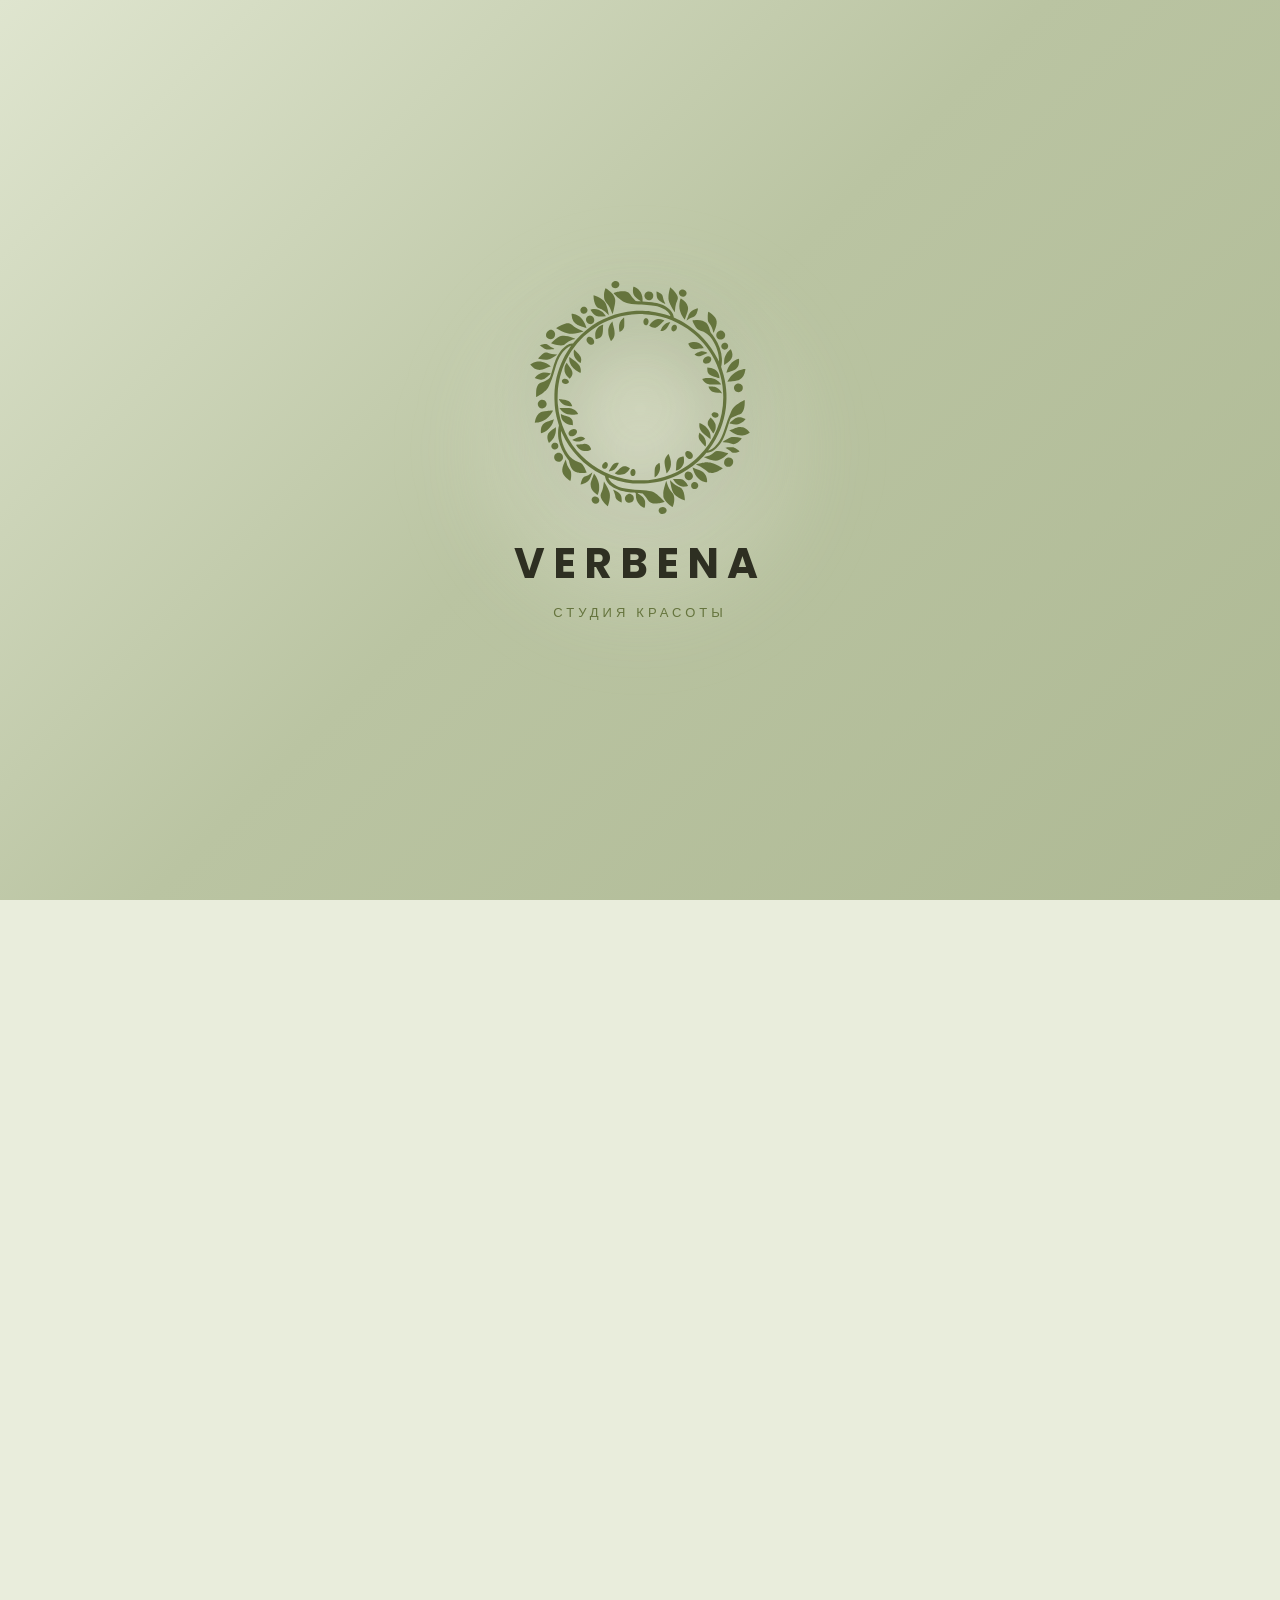
==== commit 7590bc8f: "Добавлен раздел с раписанием сотрудников и доступными слотами на главной странице сайта" ====
--- a/index.html
+++ b/index.html
@@ -2,7 +2,11 @@
 <html lang="ru">
   <head>
     <meta charset="UTF-8" />
-    <meta name="viewport" content="width=device-width, initial-scale=1.0, viewport-fit=cover, interactive-widget=resizes-content" />
+    <meta
+      name="viewport"
+      content="width=device-width, initial-scale=1.0, viewport-fit=cover, interactive-widget=resizes-content"
+    />
+    <meta name="theme-color" content="#bac4a2" />
     <meta name="format-detection" content="telephone=no" />
 
     <title>Студия красоты VERBENA</title>
@@ -263,6 +267,7 @@
       <nav class="side-nav" aria-label="Навигация по разделам">
         <a href="#about" class="side-nav-link">О нас</a>
         <a href="#services" class="side-nav-link">Услуги</a>
+        <a href="#schedule" class="side-nav-link">Окна</a>
         <a href="#reviews" class="side-nav-link">Отзывы</a>
         <button
           class="side-nav-contacts-btn side-nav-link"
@@ -271,9 +276,7 @@
           Контакты
         </button>
         <!-- Добавлена кнопка Присоединиться -->
-        <button class="side-nav-career-btn side-nav-link">
-          Ищем мастера
-        </button>
+        <button class="side-nav-career-btn side-nav-link">Ищем мастера</button>
       </nav>
 
       <!-- Мобильная нижняя навигация -->
@@ -299,6 +302,32 @@
             />
           </svg>
           <span>Услуги</span>
+        </a>
+        <a href="#schedule" class="mobile-nav-link">
+          <svg viewBox="0 0 24 24" aria-hidden="true">
+            <rect x="3" y="4.5" width="18" height="16" rx="2" />
+            <path d="M3 9.5h18" />
+            <path d="M8 3v3" />
+            <path d="M16 3v3" />
+            <circle cx="8" cy="14" r="0.8" fill="currentColor" stroke="none" />
+            <circle cx="12" cy="14" r="0.8" fill="currentColor" stroke="none" />
+            <circle cx="16" cy="14" r="0.8" fill="currentColor" stroke="none" />
+            <circle
+              cx="8"
+              cy="17.5"
+              r="0.8"
+              fill="currentColor"
+              stroke="none"
+            />
+            <circle
+              cx="12"
+              cy="17.5"
+              r="0.8"
+              fill="currentColor"
+              stroke="none"
+            />
+          </svg>
+          <span>Окна</span>
         </a>
         <a href="#reviews" class="mobile-nav-link">
           <svg viewBox="0 0 24 24" aria-hidden="true">
@@ -521,8 +550,8 @@
           </div>
         </nav>
 
-        <section class="hero">
-          <div class="hero-text" id="about">
+        <section class="hero" id="about">
+          <div class="hero-text">
             <h2>
               Любить себя — это выбор,
               <span>который мы делаем каждый день.</span>
@@ -803,6 +832,32 @@
                     <div class="service-price">500–1000 ₽</div>
                   </div>
                 </div>
+              </div>
+            </div>
+          </div>
+        </section>
+
+        <!-- ═══════════ СВОБОДНЫЕ ОКНА ═══════════ -->
+        <section id="schedule" class="schedule-section">
+          <div class="schedule-container">
+            <div class="schedule-header">
+              <h2 class="schedule-title">Свободные окна мастеров</h2>
+            </div>
+
+            <div class="date-nav">
+              <button class="btn-nav" id="prevDay" aria-label="Предыдущий день">
+                ❮
+              </button>
+              <div class="current-date" id="currentDate">Загрузка...</div>
+              <button class="btn-nav" id="nextDay" aria-label="Следующий день">
+                ❯
+              </button>
+            </div>
+
+            <div class="masters-grid" id="mastersGrid">
+              <div class="loading-state">
+                <div class="loading-spinner"></div>
+                <div>Загрузка расписания...</div>
               </div>
             </div>
           </div>
@@ -1327,4 +1382,4 @@
       })();
     </script>
   </body>
-</html>+</html>
--- a/css/style.css
+++ b/css/style.css
@@ -10,9 +10,8 @@
   justify-content: space-between;
   align-items: center;
   padding: 0;
-  background: #bac4a2;
+  background: linear-gradient(135deg, #bac4a2 0%, #aeb994 50%, #8e9165 100%);
   border-bottom: 1px solid #cbd2b0;
-  backdrop-filter: blur(18px);
 }
 
 .header-phone {
@@ -76,7 +75,8 @@
   color: #8e9165;
 }
 
-html, body {
+html,
+body {
   height: 100vh;
   height: 100dvh;
 }
@@ -1129,7 +1129,7 @@
 .hero-btn-split {
   display: flex;
   gap: 0;
-  margin-left: 10px;
+  padding-left: 10px;
   opacity: 0;
   transform: translateX(-12px) scale(0.96);
   pointer-events: none;
@@ -1139,10 +1139,10 @@
 }
 
 @media (hover: hover) {
-  .hero-booking-group:hover .hero-btn-split,
-  .hero-booking-group:focus-within .hero-btn-split,
+  /* Убираем .hero-booking-group:hover, чтобы меню не всплывало на отступах контейнера */
   .hero-booking-group:has(.hero-btn:hover) .hero-btn-split,
-  .hero-booking-group:has(.hero-btn-split:hover) .hero-btn-split {
+  .hero-booking-group:has(.hero-btn-split:hover) .hero-btn-split,
+  .hero-booking-group:focus-within .hero-btn-split {
     opacity: 1;
     transform: translateX(0) scale(1);
     pointer-events: auto;
@@ -1170,8 +1170,9 @@
 
 .hero-booking-group.has-fixed .hero-btn-split {
   position: absolute;
-  right: 66px;
+  right: 56px;
   top: 0;
+  padding-right: 10px;
   display: flex;
   flex-direction: row-reverse;
   opacity: 0;
@@ -1194,14 +1195,15 @@
   border-right: 1px solid rgba(255, 255, 255, 0.12);
 }
 
-.hero-booking-group.has-fixed:hover .hero-btn-split,
+.hero-booking-group.has-fixed:has(.hero-btn:hover) .hero-btn-split,
+.hero-booking-group.has-fixed:has(.hero-btn-split:hover) .hero-btn-split,
 .hero-booking-group.has-fixed:focus-within .hero-btn-split {
   opacity: 1;
   pointer-events: auto;
   transform: translateX(0) scale(1);
 }
 
-.hero-booking-group:hover .hero-btn.hero-btn-fixed,
+.hero-booking-group:has(.hero-btn-split:hover) .hero-btn.hero-btn-fixed,
 .hero-booking-group:focus-within .hero-btn.hero-btn-fixed {
   opacity: 0.4;
   transition: opacity 0.3s ease;
@@ -1481,10 +1483,10 @@
 }
 
 .services-title {
-  font-family: "Cormorant Garamond", serif;
-  font-size: 48px;
+  font-family: "Playfair Display", serif;
+  font-size: clamp(28px, 5vw, 42px);
   font-weight: 600;
-  color: #283422;
+  color: var(--olive-darker, #5c5e43);
   text-align: center;
   margin-bottom: 60px;
   letter-spacing: 1px;
@@ -1566,9 +1568,580 @@
   margin-top: 8px;
 }
 
+/* ═══════════ SCHEDULE CALENDAR ═══════════ */
+.schedule-calendar {
+  background: #ffffff;
+  border-radius: 12px;
+  box-shadow: 0 8px 24px rgba(92, 94, 67, 0.15);
+  padding: 16px;
+  border: 1px solid #e8e6d9;
+  position: fixed;
+  z-index: 10000;
+  display: none;
+  box-sizing: content-box;
+}
+
+.schedule-calendar .sc-header {
+  display: flex;
+  justify-content: space-between;
+  align-items: center;
+  margin-bottom: 12px;
+  padding-bottom: 12px;
+  border-bottom: 1px solid #e8e6d9;
+}
+
+.schedule-calendar .sc-title {
+  font-family: "Playfair Display", serif;
+  font-size: 16px;
+  color: #5c5e43;
+  font-weight: 600;
+}
+
+.schedule-calendar .sc-nav {
+  background: transparent;
+  border: none;
+  width: 32px;
+  height: 32px;
+  border-radius: 50%;
+  cursor: pointer;
+  display: flex;
+  align-items: center;
+  justify-content: center;
+  color: #8e9165;
+  transition: all 0.2s ease;
+  font-size: 14px;
+}
+
+.schedule-calendar .sc-nav:hover {
+  background: #f4f5f0;
+  color: #5c5e43;
+}
+
+.schedule-calendar .sc-weekdays {
+  display: grid;
+  grid-template-columns: repeat(7, 1fr);
+  gap: 4px;
+  margin-bottom: 8px;
+}
+
+.schedule-calendar .sc-weekdays span {
+  text-align: center;
+  font-size: 11px;
+  font-weight: 600;
+  color: #7a7c6f;
+  padding: 4px 0;
+  text-transform: uppercase;
+}
+
+.schedule-calendar .sc-days {
+  display: grid;
+  grid-template-columns: repeat(7, 1fr);
+  gap: 4px;
+}
+
+.schedule-calendar .sc-day {
+  aspect-ratio: 1;
+  display: flex;
+  align-items: center;
+  justify-content: center;
+  font-size: 14px;
+  color: #2c2d27;
+  border-radius: 50%;
+  cursor: pointer;
+  transition: all 0.2s ease;
+  font-weight: 500;
+}
+
+.schedule-calendar .sc-day:hover:not(.sc-disabled):not(.sc-empty) {
+  background: #f4f5f0;
+  color: #5c5e43;
+}
+
+.schedule-calendar .sc-day.sc-selected {
+  background: #8e9165;
+  color: white;
+  font-weight: 600;
+}
+
+.schedule-calendar .sc-day.sc-disabled {
+  color: #d1d3c4;
+  cursor: not-allowed;
+}
+
+.schedule-calendar .sc-day.sc-empty {
+  cursor: default;
+}
+
+/* ═══════════ SCHEDULE SECTION - UPDATED ═══════════ */
+.schedule-section .current-date {
+  cursor: pointer;
+  transition: all 0.2s ease;
+  position: relative;
+}
+
+.schedule-section .current-date:hover {
+  color: #8e9165;
+}
+
+.schedule-section .current-date::after {
+  content: "▼";
+  font-size: 10px;
+  margin-left: 8px;
+  opacity: 0.5;
+  transition: opacity 0.2s ease;
+}
+
+.schedule-section .current-date:hover::after {
+  opacity: 1;
+}
+
+/* Masters Grid - адаптивная сетка как у услуг */
+.schedule-section .masters-grid {
+  display: grid;
+  grid-template-columns: repeat(auto-fill, minmax(300px, 1fr));
+  gap: 24px;
+  margin-top: 32px;
+}
+
+.schedule-section .master-card {
+  background: #ffffff;
+  border-radius: 12px;
+  padding: 24px;
+  box-shadow: 0 2px 12px rgba(92, 94, 67, 0.08);
+  border: 1px solid rgba(232, 230, 217, 0.5);
+  transition: all 0.3s ease;
+  display: flex;
+  flex-direction: column;
+}
+
+.schedule-section .master-card:hover {
+  transform: translateY(-4px);
+  box-shadow: 0 8px 24px rgba(92, 94, 67, 0.12);
+  border-color: #a3a682;
+}
+
+.schedule-section .master-header {
+  margin-bottom: 16px;
+  padding-bottom: 12px;
+  border-bottom: 1px dashed #e8e6d9;
+}
+
+.schedule-section .master-name {
+  font-family: "Playfair Display", serif;
+  font-size: 20px;
+  color: #5c5e43;
+  line-height: 1.3;
+}
+
+.schedule-section .master-category {
+  margin-top: 4px;
+  font-size: 13px;
+  color: #8e9165;
+  letter-spacing: 0.02em;
+}
+
+.schedule-section .slots-container {
+  display: flex;
+  flex-wrap: wrap;
+  gap: 8px;
+  flex-grow: 1;
+}
+
+.schedule-section .slot-chip {
+  display: flex;
+  align-items: center;
+  justify-content: center;
+  background: #f4f5f0;
+  border: 1px solid #d1d3c4;
+  border-radius: 12px;
+  padding: 12px 16px;
+  font-size: 14px;
+  font-weight: 500;
+  color: #5c5e43;
+  transition: all 0.3s ease;
+  cursor: pointer;
+
+  /* ГЛАВНОЕ ИЗМЕНЕНИЕ: flex-grow: 1 (первая единица) разрешает растягиваться */
+  flex: 1 1 calc(50% - 5px);
+
+  min-width: 0; /* Обязательно 0, чтобы flex мог сжиматься/растягиваться */
+  min-height: 48px;
+  user-select: none;
+  box-sizing: border-box;
+}
+
+.schedule-section .slot-chip:hover {
+  background: #8e9165;
+  color: white;
+  border-color: #8e9165;
+  transform: translateY(-2px);
+  box-shadow: 0 4px 12px rgba(142, 145, 101, 0.3);
+}
+
+.schedule-section .slot-chip:active {
+  transform: scale(0.98);
+}
+
+.schedule-section .slot-time {
+  white-space: nowrap;
+}
+
+.schedule-section .no-slots {
+  color: #7a7c6f;
+  font-style: italic;
+  text-align: center;
+  padding: 20px 16px;
+  width: 100%;
+  font-size: 14px;
+}
+
+/* Mobile adaptations */
+@media (max-width: 768px) {
+  .schedule-section .masters-grid {
+    grid-template-columns: 1fr;
+    gap: 16px;
+  }
+
+  .schedule-section .master-card {
+    padding: 20px;
+  }
+
+  .schedule-section .slot-chip {
+    flex: 1 1 calc(50% - 5px);
+    min-height: 44px;
+    padding: 10px 12px;
+    font-size: 13px;
+  }
+
+  /* ═══════════ MOBILE ADAPTATION FOR SCHEDULE CALENDAR ═══════════ */
+
+  .schedule-calendar {
+    /* Позиционирование строго по центру экрана (модальный стиль) */
+    left: 50% !important;
+    right: auto !important;
+    top: 50% !important;
+    bottom: auto !important;
+    transform: translate(-50%, -50%) !important;
+
+    /* Ограничения размеров, чтобы не вылетал за экран и скроллился внутри */
+    width: calc(100vw - 32px) !important;
+    max-width: 340px !important;
+    max-height: 85vh !important;
+    max-height: 85dvh !important; /* dvh корректно учитывает адресную строку браузера */
+    overflow-y: auto !important;
+
+    /* Премиальный визуал */
+    padding: 24px 16px 20px;
+    border-radius: 24px;
+    box-shadow: 0 24px 60px rgba(41, 50, 34, 0.25);
+    border: 1px solid rgba(232, 230, 217, 0.8);
+
+    /* Блокировка скролла фона на iOS и предотвращение случайных зумов */
+    overscroll-behavior: contain;
+    -webkit-overflow-scrolling: touch;
+    touch-action: manipulation;
+  }
+
+  /* Шапка календаря */
+  .schedule-calendar .sc-header {
+    margin-bottom: 16px;
+    padding-bottom: 16px;
+  }
+
+  .schedule-calendar .sc-title {
+    font-size: 18px;
+  }
+
+  /* Кнопки навигации (стрелки) — больше для удобного тапа */
+  .schedule-calendar .sc-nav {
+    width: 40px;
+    height: 40px;
+    font-size: 18px;
+  }
+
+  /* Дни недели */
+  .schedule-calendar .sc-weekdays span {
+    font-size: 12px;
+    padding: 8px 0;
+  }
+
+  /* Дни месяца — увеличенные тач-таргеты (минимум 40x40px для iOS/Android) */
+  .schedule-calendar .sc-day {
+    font-size: 15px;
+    min-height: 40px;
+    min-width: 40px;
+    transition: all 0.2s ease;
+  }
+
+  /* Тактильный отклик при нажатии на день */
+  .schedule-calendar .sc-day:active {
+    transform: scale(0.9);
+    background: #e8e6d9;
+  }
+}
+
+/* ═══════════ SCHEDULE SECTION ═══════════ */
+.schedule-section {
+  padding: 80px 5%;
+  background: #e9eddc;
+}
+
+.schedule-container {
+  max-width: 1200px;
+  margin: 0 auto;
+}
+
+.schedule-header {
+  text-align: center;
+  margin-bottom: 48px;
+}
+
+.schedule-title {
+  font-family: "Playfair Display", serif;
+  font-size: clamp(28px, 5vw, 42px);
+  color: #5c5e43;
+  margin-bottom: 12px;
+  font-weight: 700;
+}
+
+.schedule-subtitle {
+  color: #7a7c6f;
+  font-size: clamp(14px, 2.5vw, 17px);
+  max-width: 500px;
+  margin: 0 auto;
+}
+
+/* ═══════════ Date Navigation  ═══════════ */
+.schedule-section .date-nav {
+  display: flex;
+  justify-content: center;
+  align-items: center;
+  gap: 24px;
+  margin-bottom: 48px;
+  padding: 18px 28px;
+  /* Легкий премиальный градиент фона и внутреннее свечение сверху */
+  background: linear-gradient(145deg, #ffffff 0%, #f9faf5 100%);
+  border: 1px solid rgba(216, 221, 197, 0.6);
+  border-radius: 20px;
+  box-shadow:
+    0 12px 32px rgba(92, 94, 67, 0.08),
+    inset 0 1px 0 rgba(255, 255, 255, 0.9);
+  max-width: 520px;
+  margin-left: auto;
+  margin-right: auto;
+  position: relative;
+}
+
+/* Кнопки навигации (стрелки) */
+.schedule-section .btn-nav {
+  width: 52px;
+  height: 52px;
+  border-radius: 50%;
+  border: 1px solid #d8ddc5;
+  /* Выпуклый градиент для эффекта "таблетки" или физической кнопки */
+  background: linear-gradient(145deg, #ffffff 0%, #f4f6ef 100%);
+  cursor: pointer;
+  display: flex;
+  align-items: center;
+  justify-content: center;
+  font-size: 18px;
+  font-weight: 600;
+  color: #5c5e43;
+  transition: all 0.35s cubic-bezier(0.25, 0.8, 0.25, 1);
+  /* Многослойная тень для объема */
+  box-shadow:
+    0 6px 16px rgba(92, 94, 67, 0.1),
+    inset 0 -2px 4px rgba(0, 0, 0, 0.03),
+    inset 0 2px 4px rgba(255, 255, 255, 0.8);
+  flex-shrink: 0;
+  position: relative;
+  overflow: hidden;
+}
+
+/* Эффект блика при наведении */
+.schedule-section .btn-nav::before {
+  content: "";
+  position: absolute;
+  top: 0;
+  left: -100%;
+  width: 100%;
+  height: 100%;
+  background: linear-gradient(
+    90deg,
+    transparent,
+    rgba(255, 255, 255, 0.5),
+    transparent
+  );
+  transition: left 0.6s ease;
+  pointer-events: none;
+}
+
+.schedule-section .btn-nav:hover::before {
+  left: 100%;
+}
+
+.schedule-section .btn-nav:hover {
+  /* Благородный оливковый градиент */
+  background: linear-gradient(135deg, #8e9165 0%, #7a7d55 100%);
+  color: #ffffff;
+  border-color: #8e9165;
+  transform: translateY(-2px);
+  box-shadow:
+    0 10px 24px rgba(142, 145, 101, 0.35),
+    inset 0 1px 0 rgba(255, 255, 255, 0.2);
+}
+
+.schedule-section .btn-nav:active {
+  transform: translateY(0) scale(0.96);
+  box-shadow:
+    0 4px 12px rgba(142, 145, 101, 0.2),
+    inset 0 2px 4px rgba(0, 0, 0, 0.1);
+}
+
+/* Текст с датой */
+.schedule-section .current-date {
+  font-family: "Playfair Display", serif;
+  font-size: clamp(18px, 3vw, 24px);
+  color: #2c2d27;
+  text-align: center;
+  flex: 1;
+  min-width: 0;
+  padding: 0 12px;
+  cursor: pointer;
+  transition: all 0.25s ease;
+  position: relative;
+  letter-spacing: 0.5px; /* Добавляем воздуха между буквами */
+}
+
+.schedule-section .current-date:hover {
+  color: #65743d;
+}
+
+/* Стрелочка выпадающего списка */
+.schedule-section .current-date::after {
+  content: "▼";
+  font-size: 9px;
+  margin-left: 10px;
+  opacity: 0.4;
+  transition: all 0.25s ease;
+  display: inline-block;
+  vertical-align: middle;
+}
+
+.schedule-section .current-date:hover::after {
+  opacity: 0.8;
+  color: #8e9165;
+  transform: translateY(1px);
+}
+
+/* Masters Grid */
+.schedule-section .masters-grid {
+  display: grid;
+  grid-template-columns: repeat(auto-fill, minmax(300px, 1fr));
+  gap: 24px;
+  margin-top: 32px;
+}
+
+.schedule-section .master-card {
+  background: #ffffff;
+  border-radius: 16px;
+  padding: 28px;
+  box-shadow: 0 2px 12px rgba(92, 94, 67, 0.08);
+  border: 1px solid rgba(232, 230, 217, 0.5);
+  transition: all 0.4s cubic-bezier(0.25, 0.8, 0.25, 1);
+  display: flex;
+  flex-direction: column;
+}
+
+.schedule-section .master-card:hover {
+  transform: translateY(-4px);
+  box-shadow: 0 8px 24px rgba(92, 94, 67, 0.12);
+  border-color: #a3a682;
+}
+
+.schedule-section .master-header {
+  margin-bottom: 20px;
+  padding-bottom: 16px;
+  border-bottom: 1px dashed #e8e6d9;
+}
+
+.schedule-section .master-name {
+  font-family: "Playfair Display", serif;
+  font-size: clamp(20px, 3vw, 24px);
+  color: #5c5e43;
+  line-height: 1.3;
+}
+
+.schedule-section .master-category {
+  margin-top: 4px;
+  font-size: 13px;
+  color: #8e9165;
+  letter-spacing: 0.02em;
+}
+
+/* Slots Container - ВАЖНО: flex-wrap для переноса */
+.schedule-section .slots-container {
+  display: flex;
+  flex-wrap: wrap;
+  gap: 10px;
+  margin-bottom: 20px;
+  flex-grow: 1;
+}
+
+.schedule-section .slot-chip:hover {
+  background: #8e9165;
+  color: white;
+  border-color: #8e9165;
+  transform: translateY(-2px);
+  box-shadow: 0 4px 12px rgba(142, 145, 101, 0.3);
+}
+
+.schedule-section .slot-chip:active {
+  transform: scale(0.98);
+}
+
+.schedule-section .slot-time {
+  white-space: nowrap;
+  overflow: hidden;
+  text-overflow: ellipsis;
+}
+
+.schedule-section .no-slots {
+  color: #7a7c6f;
+  font-style: italic;
+  text-align: center;
+  padding: 24px 16px;
+  width: 100%;
+  font-size: 14px;
+}
+
+.schedule-section .loading-state {
+  grid-column: 1 / -1;
+  text-align: center;
+  padding: 60px 20px;
+  color: #7a7c6f;
+  font-size: 16px;
+}
+
+.schedule-section .loading-spinner {
+  width: 40px;
+  height: 40px;
+  border: 3px solid #e8e6d9;
+  border-top-color: #8e9165;
+  border-radius: 50%;
+  animation: spin 1s linear infinite;
+  margin: 0 auto 16px;
+}
+
+@keyframes spin {
+  to {
+    transform: rotate(360deg);
+  }
+}
+
 .reviews {
   padding: 96px 0 110px;
-  background: #e9eddc;
+  background: #f5f7ef;
 }
 
 .reviews-container {
@@ -1578,12 +2151,11 @@
 
 .section-eyebrow {
   margin-bottom: 50px;
-  color: #4e5038;
-  font-size: 18px;
+  color: var(--olive-darker, #5c5e43);
+  font-size: clamp(28px, 5vw, 42px);
   font-weight: 600;
-  letter-spacing: 3px;
   text-align: center;
-  text-transform: uppercase;
+  font-family: "Playfair Display", serif;
 }
 
 .reviews-title {
@@ -1611,7 +2183,7 @@
   box-shadow: 0 14px 32px rgba(75, 82, 50, 0.1);
   overflow: hidden;
   flex-shrink: 0;
-  height: 520px;
+  height: 580px;
   position: relative;
   z-index: 1;
   transition:
@@ -1655,6 +2227,7 @@
 .review-content {
   display: flex;
   flex-direction: column;
+  justify-content: center;
   flex: 1;
   padding: 28px 28px 30px;
   overflow: hidden;
@@ -1675,16 +2248,12 @@
   font-size: 15px;
   line-height: 1.7;
   margin: 0;
-  overflow: hidden;
-  display: -webkit-box;
-  -webkit-line-clamp: 8;
-  -webkit-box-orient: vertical;
-}
-
-.review-card.expanded .review-text {
-  display: block;
-  -webkit-line-clamp: unset;
-  overflow: visible;
+}
+
+/* Карточки без фото имеют ~340px свободного места вместо ~130px —
+   даём им больше пространства, чтобы не обрезать раньше времени. */
+.review-card--no-photo .review-text-wrapper {
+  max-height: 340px;
 }
 
 .review-card.expanded .review-text-wrapper {
@@ -1696,10 +2265,12 @@
 }
 
 .review-text-wrapper {
+  position: relative;
   flex: 1;
+  min-height: 0;
+  max-height: 130px;
   overflow: hidden;
-  position: relative;
-  min-height: 0;
+  transition: max-height 0.35s ease;
 }
 
 /* Градиент внизу текста когда он обрезан — только для карточек с длинным текстом */
@@ -1719,8 +2290,8 @@
   transition: opacity 0.3s ease;
 }
 
-.review-card.expanded .review-text-wrapper::after {
-  opacity: 0;
+.review-card.expanded .review-text-wrapper {
+  max-height: 1000px;
 }
 
 .review-card.expanded .review-toggle-icon {
@@ -1755,13 +2326,24 @@
   flex-shrink: 0;
 }
 
+/* Ряд под кнопку-переключатель всегда занимает одну и ту же высоту,
+   видима кнопка или нет — поэтому имя автора никогда не сдвигается. */
+.review-toggle-row {
+  display: flex;
+  justify-content: center;
+  margin-top: 10px;
+  height: 34px;
+  flex-shrink: 0;
+}
+
 .review-toggle-btn {
-  display: none;
-  align-self: center;
-  margin-top: 10px;
+  visibility: hidden;
+  pointer-events: none;
+  opacity: 0;
   width: 34px;
   height: 34px;
   padding: 0;
+  display: flex;
   align-items: center;
   justify-content: center;
   background: transparent;
@@ -1841,7 +2423,9 @@
 }
 
 .review-card[data-full-text="true"] .review-toggle-btn {
-  display: inline-flex;
+  visibility: visible;
+  pointer-events: auto;
+  opacity: 1;
 }
 
 /* ───────── Точки переключения отзывов ───────── */
@@ -2182,7 +2766,7 @@
   pointer-events: auto;
 }
 
-.side-nav-link:hover {
+.-ink:hover {
   opacity: 1;
   background: #8e9165;
   color: #fff;
@@ -2309,7 +2893,6 @@
   .mobile-nav.is-hidden {
     transform: translateY(100%);
   }
-
   .mobile-nav-link {
     display: flex;
     flex-direction: column;
@@ -3151,4 +3734,4 @@
     width: 100%; /* 1 в ряд на мобильном */
     max-width: none;
   }
-}+}
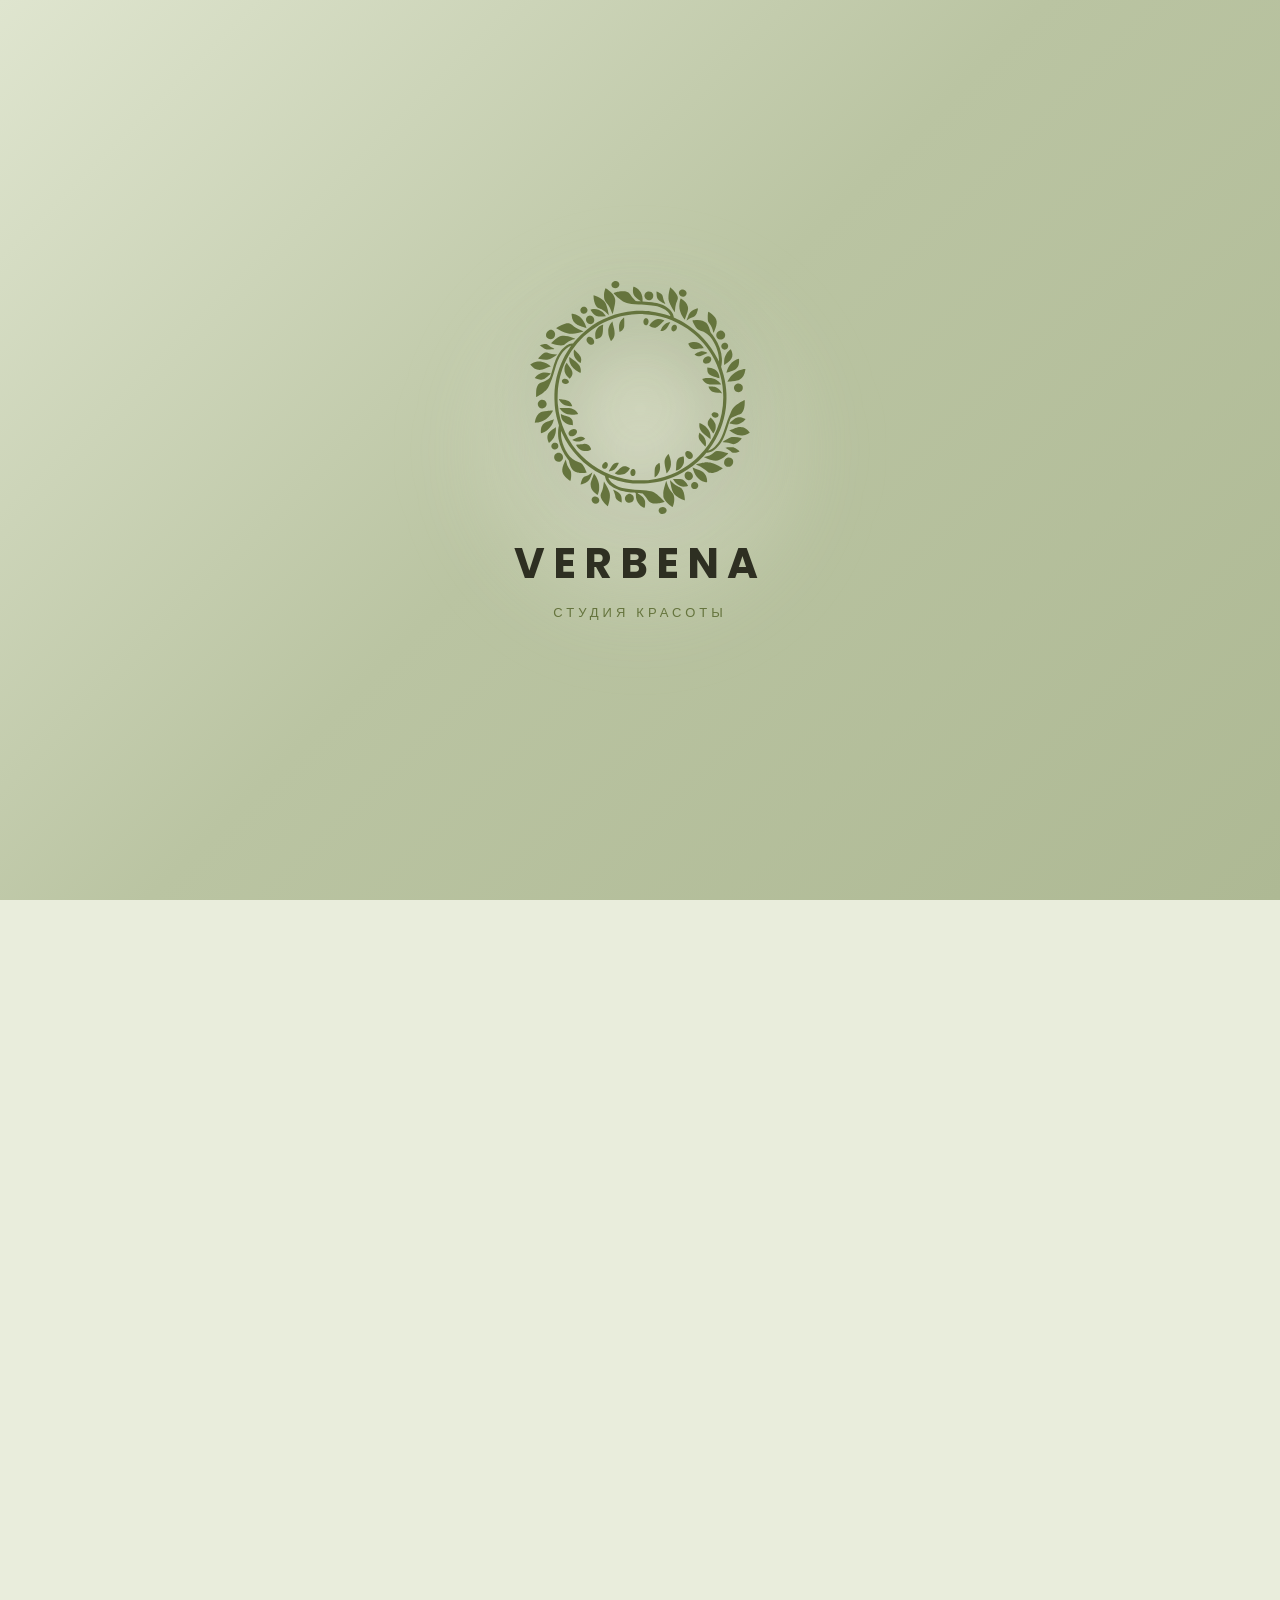
==== commit e33fd497: "Улучшение кнопки раскрытия календаря в блоке расписания" ====
--- a/index.html
+++ b/index.html
@@ -845,13 +845,7 @@
             </div>
 
             <div class="date-nav">
-              <button class="btn-nav" id="prevDay" aria-label="Предыдущий день">
-                ❮
-              </button>
-              <div class="current-date" id="currentDate">Загрузка...</div>
-              <button class="btn-nav" id="nextDay" aria-label="Следующий день">
-                ❯
-              </button>
+              <span id="currentDate" class="current-date">Загрузка...</span>
             </div>
 
             <div class="masters-grid" id="mastersGrid">
--- a/css/style.css
+++ b/css/style.css
@@ -1673,11 +1673,7 @@
 }
 
 /* ═══════════ SCHEDULE SECTION - UPDATED ═══════════ */
-.schedule-section .current-date {
-  cursor: pointer;
-  transition: all 0.2s ease;
-  position: relative;
-}
+
 
 .schedule-section .current-date:hover {
   color: #8e9165;
@@ -1813,6 +1809,19 @@
     font-size: 13px;
   }
 
+  .schedule-section .date-nav {
+    padding: 14px 24px;
+    margin-bottom: 32px;
+  }
+  .schedule-section .current-date {
+    font-size: 17px;
+    gap: 8px;
+  }
+  .schedule-section .current-date::before {
+    width: 16px;
+    height: 16px;
+  }
+
   /* ═══════════ MOBILE ADAPTATION FOR SCHEDULE CALENDAR ═══════════ */
 
   .schedule-calendar {
@@ -1916,93 +1925,97 @@
   display: flex;
   justify-content: center;
   align-items: center;
-  gap: 24px;
-  margin-bottom: 48px;
-  padding: 18px 28px;
-  /* Легкий премиальный градиент фона и внутреннее свечение сверху */
-  background: linear-gradient(145deg, #ffffff 0%, #f9faf5 100%);
+  margin: 0 auto 48px;
+  padding: 16px 36px;
+  /* Элегантный градиентный фон */
+  background: linear-gradient(145deg, #ffffff 0%, #f4f6ef 100%);
+  /* Тонкая рамка с внутренним свечением */
   border: 1px solid rgba(216, 221, 197, 0.6);
-  border-radius: 20px;
+  border-radius: 60px; /* Полностью скругленная "капсула" */
+  /* Многослойная тень для эффекта "парения" и объема */
   box-shadow:
-    0 12px 32px rgba(92, 94, 67, 0.08),
-    inset 0 1px 0 rgba(255, 255, 255, 0.9);
-  max-width: 520px;
-  margin-left: auto;
-  margin-right: auto;
+    0 10px 24px rgba(92, 94, 67, 0.08),
+    0 2px 6px rgba(92, 94, 67, 0.04),
+    inset 0 1px 0 rgba(255, 255, 255, 0.9),
+    inset 0 -1px 0 rgba(0, 0, 0, 0.02);
+  max-width: 420px;
   position: relative;
-}
-
-/* Кнопки навигации (стрелки) */
-.schedule-section .btn-nav {
-  width: 52px;
-  height: 52px;
-  border-radius: 50%;
-  border: 1px solid #d8ddc5;
-  /* Выпуклый градиент для эффекта "таблетки" или физической кнопки */
-  background: linear-gradient(145deg, #ffffff 0%, #f4f6ef 100%);
+  transition: all 0.35s cubic-bezier(0.25, 0.8, 0.25, 1);
+}
+
+/* Легкий подъем капсулы при наведении */
+.schedule-section .date-nav:hover {
+  box-shadow:
+    0 14px 30px rgba(92, 94, 67, 0.12),
+    0 4px 10px rgba(92, 94, 67, 0.06),
+    inset 0 1px 0 rgba(255, 255, 255, 1);
+  transform: translateY(-2px);
+}
+
+/* Текст с датой */
+.schedule-section .current-date {
+  font-family: "Playfair Display", serif;
+  font-size: clamp(17px, 2.5vw, 20px);
+  color: #3a3c2e;
+  text-align: center;
+  flex: 1;
+  min-width: 0;
   cursor: pointer;
-  display: flex;
+  transition: all 0.3s cubic-bezier(0.25, 0.8, 0.25, 1);
+  position: relative;
+  letter-spacing: 0.5px;
+  font-weight: 600;
+  display: inline-flex;
   align-items: center;
   justify-content: center;
-  font-size: 18px;
-  font-weight: 600;
-  color: #5c5e43;
-  transition: all 0.35s cubic-bezier(0.25, 0.8, 0.25, 1);
-  /* Многослойная тень для объема */
-  box-shadow:
-    0 6px 16px rgba(92, 94, 67, 0.1),
-    inset 0 -2px 4px rgba(0, 0, 0, 0.03),
-    inset 0 2px 4px rgba(255, 255, 255, 0.8);
+  gap: 10px;
+}
+
+/* Миниатюрная SVG-иконка календаря (через псевдоэлемент) */
+.schedule-section .current-date::before {
+  content: "";
+  display: inline-block;
+  width: 18px;
+  height: 18px;
+  background-image: url("data:image/svg+xml,%3Csvg xmlns='http://www.w3.org/2000/svg' viewBox='0 0 24 24' fill='none' stroke='%238e9165' stroke-width='2' stroke-linecap='round' stroke-linejoin='round'%3E%3Crect x='3' y='4' width='18' height='18' rx='2' ry='2'%3E%3C/rect%3E%3Cline x1='16' y1='2' x2='16' y2='6'%3E%3C/line%3E%3Cline x1='8' y1='2' x2='8' y2='6'%3E%3C/line%3E%3Cline x1='3' y1='10' x2='21' y2='10'%3E%3C/line%3E%3C/svg%3E");
+  background-size: contain;
+  background-repeat: no-repeat;
   flex-shrink: 0;
-  position: relative;
-  overflow: hidden;
-}
-
-/* Эффект блика при наведении */
-.schedule-section .btn-nav::before {
-  content: "";
-  position: absolute;
-  top: 0;
-  left: -100%;
-  width: 100%;
-  height: 100%;
-  background: linear-gradient(
-    90deg,
-    transparent,
-    rgba(255, 255, 255, 0.5),
-    transparent
-  );
-  transition: left 0.6s ease;
-  pointer-events: none;
-}
-
-.schedule-section .btn-nav:hover::before {
-  left: 100%;
-}
-
-.schedule-section .btn-nav:hover {
-  /* Благородный оливковый градиент */
-  background: linear-gradient(135deg, #8e9165 0%, #7a7d55 100%);
-  color: #ffffff;
-  border-color: #8e9165;
-  transform: translateY(-2px);
-  box-shadow:
-    0 10px 24px rgba(142, 145, 101, 0.35),
-    inset 0 1px 0 rgba(255, 255, 255, 0.2);
-}
-
-.schedule-section .btn-nav:active {
-  transform: translateY(0) scale(0.96);
-  box-shadow:
-    0 4px 12px rgba(142, 145, 101, 0.2),
-    inset 0 2px 4px rgba(0, 0, 0, 0.1);
+  transition: transform 0.3s ease;
+}
+
+/* Стрелочка выпадающего списка */
+.schedule-section .current-date::after {
+  content: "▼";
+  font-size: 8px;
+  margin-left: 4px;
+  opacity: 0.5;
+  transition: all 0.3s ease;
+  display: inline-block;
+  vertical-align: middle;
+  color: #8e9165;
+}
+
+/* Интерактив при наведении на текст */
+.schedule-section .current-date:hover {
+  color: #65743d;
+}
+
+.schedule-section .current-date:hover::before {
+  transform: scale(1.15);
+}
+
+.schedule-section .current-date:hover::after {
+  opacity: 1;
+  transform: translateY(2px);
+  color: #65743d;
 }
 
 /* Текст с датой */
 .schedule-section .current-date {
   font-family: "Playfair Display", serif;
   font-size: clamp(18px, 3vw, 24px);
-  color: #2c2d27;
+  color: #74755b;
   text-align: center;
   flex: 1;
   min-width: 0;
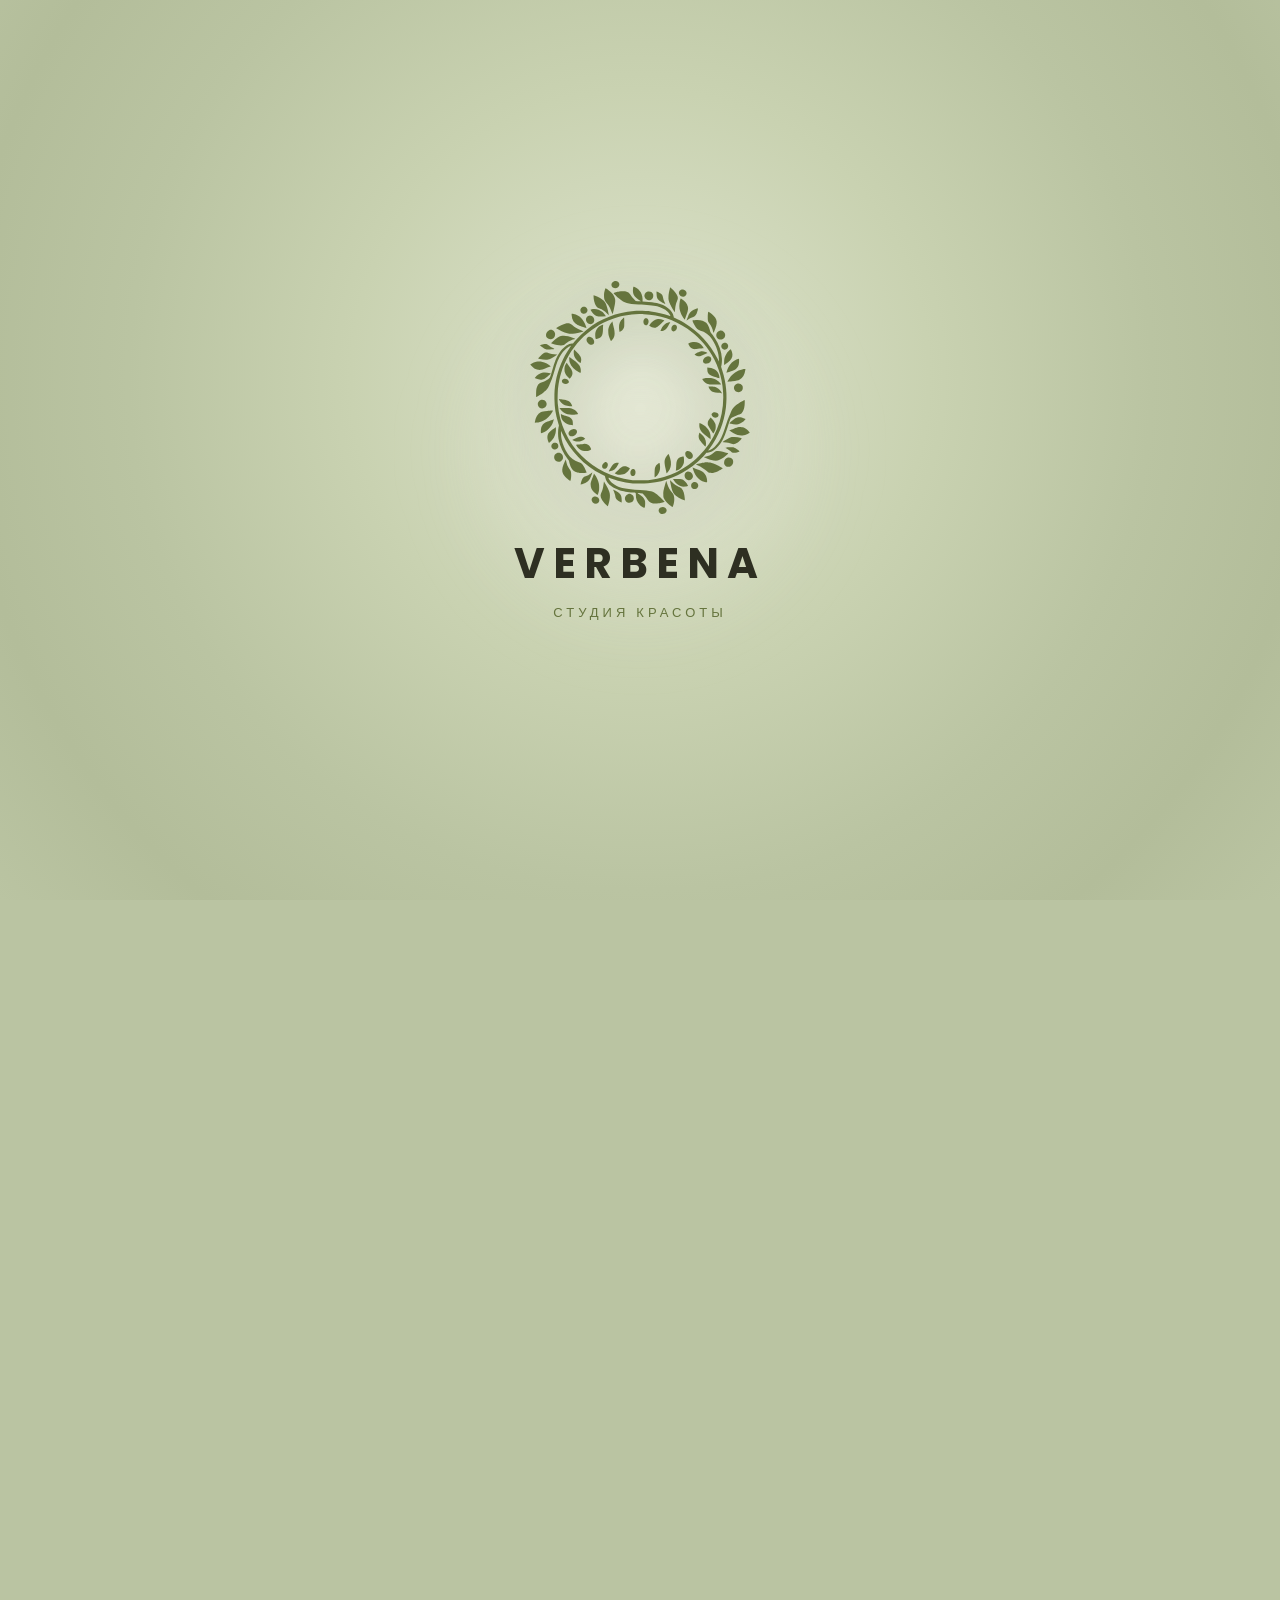
==== commit a004c22c: "Улучшены стили Добавлена кнопка записи ВК Добавлены лоадеры ботам на время выполенния запросов Перед" ====
--- a/index.html
+++ b/index.html
@@ -38,6 +38,33 @@
     />
 
     <link rel="stylesheet" href="css/style.css?v=2" />
+    <script type="application/ld+json">
+      {
+        "@context": "https://schema.org",
+        "@type": "BeautySalon",
+        "name": "Студия красоты VERBENA",
+        "url": "https://beauty-verbena.ru",
+        "telephone": "+7 915 526 50 56",
+        "priceRange": "₽₽",
+        "image": "https://beauty-verbena.ru/assets/favicon/favicon-96x96.png",
+        "address": {
+          "@type": "PostalAddress",
+          "streetAddress": "ул. Октябрьская, 15",
+          "addressLocality": "Строитель",
+          "addressCountry": "RU"
+        },
+        "geo": {
+          "@type": "GeoCoordinates",
+          "latitude": "50.78362",
+          "longitude": "36.48135"
+        },
+        "openingHours": ["Mo-Su 10:00-20:00"],
+        "sameAs": [
+          "https://vk.ru/verbena.studio31",
+          "https://t.me/verbenastudio31"
+        ]
+      }
+    </script>
   </head>
 
   <body>
@@ -576,6 +603,12 @@
                   class="hero-btn-split-item hero-btn-split-item--telegram"
                   >Запись в Telegram</a
                 >
+                <a
+                  href="https://vk.ru/im/convo/-211457243?entrypoint=community_page&tab=all"
+                  class="hero-btn-split-item hero-btn-split-item--vk"
+                  target="_blank"
+                  >Запись в VK</a
+                >
               </div>
             </div>
           </div>
--- a/css/style.css
+++ b/css/style.css
@@ -10,7 +10,7 @@
   justify-content: space-between;
   align-items: center;
   padding: 0;
-  background: linear-gradient(135deg, #bac4a2 0%, #aeb994 50%, #8e9165 100%);
+  background: #bac4a2;
   border-bottom: 1px solid #cbd2b0;
 }
 
@@ -75,50 +75,34 @@
   color: #8e9165;
 }
 
-html,
+html {
+  height: auto;
+  min-height: 100vh;
+  min-height: 100dvh;
+}
+
 body {
-  height: 100vh;
-  height: 100dvh;
-}
-
-body {
-  background: #e9eddc;
+  height: auto;
+  min-height: 100vh;
+  min-height: 100dvh;
+}
+
+html {
+  background: #bac4a2;
   overflow-x: hidden;
   color: #293222;
 }
 
-/* ===== Кастомный скроллбар ===== */
-html {
-  scrollbar-width: thin;
-  scrollbar-color: #b7bb88 #e9eddc;
-}
-
-::-webkit-scrollbar {
-  width: 8px;
-  height: 8px;
-}
-
-::-webkit-scrollbar-track {
-  background: #e9eddc;
-  border-radius: 10px;
-}
-
-::-webkit-scrollbar-thumb {
-  background: linear-gradient(180deg, #bac4a2 0%, #8e9165 100%);
-  border-radius: 10px;
-  border: 2px solid #e9eddc;
-  transition: background 0.3s ease;
-}
-
-::-webkit-scrollbar-thumb:hover {
-  background: linear-gradient(180deg, #aeb994 0%, #65743d 100%);
-}
-
-::-webkit-scrollbar-corner {
-  background: #e9eddc;
-}
-
-/* ───────── Модальные окна (премиум-стиль) ───────── */
+body {
+  background: #bac4a2;
+  color: #293222;
+  /* overflow-x НЕ ставим — это ломает auto-hide браузера */
+}
+
+.hero {
+  background-color: #e9eddc;
+}
+
 .modal {
   position: fixed;
   inset: 0;
@@ -725,7 +709,14 @@
 #loader {
   position: fixed;
   inset: 0;
-  background: linear-gradient(135deg, #dfe5cf 0%, #bac4a2 48%, #aeb994 100%);
+  background: radial-gradient(
+    circle at 50% 42%,
+    #dde3cc 0%,
+    #c9d2b1 35%,
+    #bac4a2 62%,
+    #b3bd9a 82%,
+    #bac4a2 100%
+  );
   display: flex;
   justify-content: center;
   align-items: center;
@@ -934,14 +925,15 @@
 }
 
 .hero {
-  width: min(1160px, calc(100% - 64px));
+  width: auto;
   min-height: 620px;
-  margin-inline: auto;
-  padding: 112px 0 128px;
+  margin-inline: 0;
+  padding: 112px max(32px, calc((100% - 1160px) / 2)) 128px;
   display: grid;
   grid-template-columns: minmax(0, 1fr) 380px;
   gap: 32px;
   align-items: center;
+  background-color: #e9eddc;
 }
 
 .hero-media {
@@ -1006,10 +998,51 @@
   color: #283422;
 }
 
+/* Переливающийся акцент в заголовке hero: светлая волна внутри букв */
 .hero-text h2 span {
   display: block;
   margin-top: 8px;
-  color: #687744;
+  color: #687744; /* фолбэк, если background-clip: text не поддержится */
+}
+
+@supports ((-webkit-background-clip: text) or (background-clip: text)) {
+  .hero-text h2 span {
+    background-image: linear-gradient(
+      100deg,
+      #687744 0%,
+      #687744 28%,
+      #87995c 38%,
+      #bcc998 45%,
+      #dee6c4 50%,
+      #bcc998 55%,
+      #87995c 62%,
+      #687744 72%,
+      #687744 100%
+    );
+    background-size: 400% 100%;
+    background-position: 0% 50%;
+    -webkit-background-clip: text;
+    background-clip: text;
+    -webkit-text-fill-color: transparent;
+    animation: heroTitleSheen 9s ease-in-out infinite;
+  }
+}
+
+/* Полоса света проходит внутри букв, сами буквы неподвижны */
+@keyframes heroTitleSheen {
+  0%,
+  100% {
+    background-position: 0% 50%;
+  }
+  50% {
+    background-position: 100% 50%;
+  }
+}
+
+@media (prefers-reduced-motion: reduce) {
+  .hero-text h2 span {
+    animation: none;
+  }
 }
 
 .hero-subtitle {
@@ -1053,31 +1086,45 @@
 }
 
 .hero-btn {
-  height: 56px;
-  padding: 0 28px 0 28px;
+  height: 60px;
+  padding: 0 38px;
   position: relative;
-  border-radius: 28px;
+  isolation: isolate;
+
+  border-radius: 999px;
+  border: 1px solid rgba(255, 255, 255, 0.18);
+
   color: #fff;
-  white-space: nowrap;
-  background: linear-gradient(135deg, #65743d 0%, #525f2e 100%);
-  font-family: "Poppins", sans-serif;
-  font-size: 14px;
-  font-weight: 600;
-  letter-spacing: 0.3px;
-  box-shadow: 0 4px 16px rgba(46, 61, 43, 0.25);
-  transition:
-    width 0.4s cubic-bezier(0.4, 0, 0.2, 1),
-    height 0.4s cubic-bezier(0.4, 0, 0.2, 1),
-    padding 0.4s cubic-bezier(0.4, 0, 0.2, 1),
-    color 0.25s ease,
-    background 0.3s ease,
-    box-shadow 0.3s ease,
-    border-radius 0.4s cubic-bezier(0.4, 0, 0.2, 1),
-    transform 0.3s ease;
+
+  background:
+    linear-gradient(135deg, rgba(255, 255, 255, 0.18), transparent 35%),
+    linear-gradient(115deg, #6f7d47 0%, #91a65d 42%, #b5c986 65%, #7b8950 100%);
+
+  background-size: 100% 100%;
+
+  font-family: "Cormorant Garamond", serif;
+  font-size: 16px;
+  font-weight: 800;
+  letter-spacing: 1.2px;
+  text-transform: uppercase;
+
   display: inline-flex;
   align-items: center;
-  gap: 0;
+  justify-content: center;
+
   cursor: pointer;
+
+  box-shadow:
+    inset 0 1px 1px rgba(255, 255, 255, 0.35),
+    inset 0 -6px 12px rgba(45, 55, 25, 0.22),
+    0 12px 30px rgba(60, 75, 35, 0.28);
+
+  transition:
+    transform 0.45s cubic-bezier(0.22, 1, 0.36, 1),
+    box-shadow 0.45s ease,
+    filter 0.35s ease;
+
+  overflow: hidden;
 }
 
 .hero-btn::before {
@@ -1086,36 +1133,105 @@
 
 .hero-btn:hover,
 .hero-btn:focus-visible {
-  background: linear-gradient(135deg, #53612e 0%, #415023 100%);
-  transform: translateY(-2px);
-  box-shadow: 0 8px 28px rgba(46, 61, 43, 0.35);
-}
-
-.hero-btn.hero-btn-fixed {
-  position: relative;
-  width: 56px !important;
+  transform: translateY(-4px) scale(1.035);
+  box-shadow:
+    inset 0 1px 0 rgba(255, 255, 255, 0.38),
+    inset 0 -2px 6px rgba(30, 38, 18, 0.22),
+    0 18px 42px rgba(46, 61, 43, 0.42);
+}
+
+.hero-btn.hero-btn-fixed::before {
+  content: "" !important;
+  position: absolute !important;
+  inset: 0 !important;
+  display: block !important;
+  background-image: url("data:image/svg+xml,%3Csvg xmlns='http://www.w3.org/2000/svg' viewBox='0 0 24 24'%3E%3Cpath d='M12 5v14M5 12h14' fill='none' stroke='%23ffffff' stroke-width='2.4' stroke-linecap='round'/%3E%3C/svg%3E");
+  background-repeat: no-repeat;
+  background-position: center center;
+  background-size: 22px 22px;
+  pointer-events: none;
+}
+
+/* Убираем старые блики/пятна у фиксированной кнопки */
+.hero-btn.hero-btn-fixed::after {
+  content: none !important;
+}
+
+.hero-btn.hero-btn-fixed:hover,
+.hero-btn.hero-btn-fixed:focus-visible {
+  transform: translateY(-2px) scale(1.02);
+}
+
+/* Фиксированная группа */
+.hero-booking-group.has-fixed {
+  position: fixed !important;
+  right: 24px !important;
+  bottom: calc(24px + env(safe-area-inset-bottom, 0px)) !important;
+  z-index: 1200;
+  padding: 0 !important;
+  gap: 0;
+  display: flex;
+  flex-direction: row-reverse;
+  align-items: center;
+}
+
+.hero-booking-group.has-fixed .hero-btn-split {
+  --split-hidden: translateX(12px) translateY(-50%) scale(0.96);
+  --split-visible: translateX(0) translateY(-50%) scale(1);
+
+  position: absolute !important;
+  right: 100% !important;
+  left: auto !important;
+  top: 50% !important;
+  bottom: auto !important;
+
+  display: flex !important;
+  flex-direction: row-reverse !important;
+  align-items: center;
+  gap: 0;
+
+  /* правый padding работает как hover-мост к кнопке "+" */
+  padding: 0 12px 0 0 !important;
+
+  opacity: 0;
+  pointer-events: none;
+  transform: var(--split-hidden);
+  transition:
+    opacity 0.35s cubic-bezier(0.34, 1.56, 0.64, 1),
+    transform 0.35s cubic-bezier(0.34, 1.56, 0.64, 1);
+  z-index: 1;
+}
+
+/* Показываем меню */
+.hero-booking-group.has-fixed:hover .hero-btn-split,
+.hero-booking-group.has-fixed:focus-within .hero-btn-split,
+.hero-booking-group.has-fixed.open .hero-btn-split {
+  opacity: 1;
+  pointer-events: auto;
+  transform: var(--split-visible);
+}
+
+/* Кнопки внутри выпадающего меню */
+/* ═══ УБРАТЬ pointer-events: auto из скрытого состояния ═══ */
+.hero-booking-group.has-fixed .hero-btn-split-item {
   height: 56px;
-  padding: 0 !important;
-  color: transparent !important;
-  border-radius: 50%;
-  background: linear-gradient(135deg, #4a5a2e 0%, #3a4822 100%);
-  box-shadow: 0 8px 30px rgba(0, 0, 0, 0.35);
-  display: block;
-}
-
-.hero-btn.hero-btn-fixed::before {
-  content: "+";
-  position: absolute;
-  inset: 0;
-  display: flex;
+  display: inline-flex;
   align-items: center;
   justify-content: center;
-  color: #fff;
-  font-size: 28px;
-  font-weight: 300;
-  line-height: 1;
-  margin: 0;
-  padding: 0;
+  /* pointer-events НЕ задаём — наследуем none от родителя */
+}
+
+/* ═══ pointer-events: auto ТОЛЬКО когда меню видимо ═══ */
+.hero-booking-group.has-fixed.open .hero-btn-split-item,
+.hero-booking-group.has-fixed:hover .hero-btn-split-item,
+.hero-booking-group.has-fixed:focus-within .hero-btn-split-item {
+  pointer-events: auto;
+}
+
+/* Не даём кнопке "+" затемняться, когда наведено меню */
+.hero-booking-group:has(.hero-btn-split:hover) .hero-btn.hero-btn-fixed,
+.hero-booking-group:focus-within .hero-btn.hero-btn-fixed {
+  opacity: 1 !important;
 }
 
 .hero-booking-group {
@@ -1229,7 +1345,7 @@
     background 0.3s ease,
     box-shadow 0.3s ease,
     transform 0.25s ease;
-  background: linear-gradient(135deg, #65743d 0%, #525f2e 100%);
+  background: linear-gradient(135deg, #9fad79 0%, #525f2e 100%);
   box-shadow: 0 4px 16px rgba(46, 61, 43, 0.22);
 }
 
@@ -1288,53 +1404,6 @@
   }
 }
 
-@media (max-width: 700px) {
-  .hero-booking-group.has-fixed .hero-btn-split {
-    position: absolute;
-    right: 0;
-    top: auto;
-    bottom: calc(100% + 12px);
-    left: auto;
-
-    flex-direction: column;
-    align-items: flex-end;
-    gap: 8px;
-
-    opacity: 0;
-    transform: translateY(12px) scale(0.92);
-    pointer-events: none;
-    transition:
-      opacity 0.4s cubic-bezier(0.34, 1.56, 0.64, 1),
-      transform 0.4s cubic-bezier(0.34, 1.56, 0.64, 1);
-  }
-
-  /* Состояние открытия (добавляется JS при клике на +) */
-  .hero-booking-group.has-fixed.open .hero-btn-split {
-    opacity: 1;
-    transform: translateY(0) scale(1);
-    pointer-events: auto;
-  }
-
-  /* Стили самих кнопок в выпадающем списке */
-  .hero-booking-group.has-fixed .hero-btn-split-item {
-    border-radius: 14px !important;
-    border: none !important;
-    min-width: 200px;
-    height: 50px;
-    justify-content: center;
-    box-shadow: 0 4px 12px rgba(0, 0, 0, 0.15);
-  }
-
-  .hero-booking-group.has-fixed {
-    padding: 0;
-    gap: 0;
-  }
-
-  .site-footer {
-    padding-bottom: calc(25px + 58px + env(safe-area-inset-bottom));
-  }
-}
-
 .simple-calendar {
   position: fixed;
   z-index: 100002;
@@ -1673,7 +1742,6 @@
 }
 
 /* ═══════════ SCHEDULE SECTION - UPDATED ═══════════ */
-
 
 .schedule-section .current-date:hover {
   color: #8e9165;
@@ -2026,10 +2094,6 @@
   letter-spacing: 0.5px; /* Добавляем воздуха между буквами */
 }
 
-.schedule-section .current-date:hover {
-  color: #65743d;
-}
-
 /* Стрелочка выпадающего списка */
 .schedule-section .current-date::after {
   content: "▼";
@@ -2047,19 +2111,11 @@
   transform: translateY(1px);
 }
 
-/* Masters Grid */
-.schedule-section .masters-grid {
-  display: grid;
-  grid-template-columns: repeat(auto-fill, minmax(300px, 1fr));
-  gap: 24px;
-  margin-top: 32px;
-}
-
 .schedule-section .master-card {
   background: #ffffff;
   border-radius: 16px;
   padding: 28px;
-  box-shadow: 0 2px 12px rgba(92, 94, 67, 0.08);
+  box-shadow: 0 8px 24px rgba(0, 0, 0, 0.06);
   border: 1px solid rgba(232, 230, 217, 0.5);
   transition: all 0.4s cubic-bezier(0.25, 0.8, 0.25, 1);
   display: flex;
@@ -2068,7 +2124,7 @@
 
 .schedule-section .master-card:hover {
   transform: translateY(-4px);
-  box-shadow: 0 8px 24px rgba(92, 94, 67, 0.12);
+  box-shadow: 0 12px 32px rgba(0, 0, 0, 0.1);
   border-color: #a3a682;
 }
 
@@ -2083,13 +2139,6 @@
   font-size: clamp(20px, 3vw, 24px);
   color: #5c5e43;
   line-height: 1.3;
-}
-
-.schedule-section .master-category {
-  margin-top: 4px;
-  font-size: 13px;
-  color: #8e9165;
-  letter-spacing: 0.02em;
 }
 
 /* Slots Container - ВАЖНО: flex-wrap для переноса */
@@ -2099,18 +2148,6 @@
   gap: 10px;
   margin-bottom: 20px;
   flex-grow: 1;
-}
-
-.schedule-section .slot-chip:hover {
-  background: #8e9165;
-  color: white;
-  border-color: #8e9165;
-  transform: translateY(-2px);
-  box-shadow: 0 4px 12px rgba(142, 145, 101, 0.3);
-}
-
-.schedule-section .slot-chip:active {
-  transform: scale(0.98);
 }
 
 .schedule-section .slot-time {
@@ -2513,21 +2550,23 @@
 }
 
 @media (max-width: 700px) {
-  .nav-content,
+  .nav-content {
+    width: calc(100% - 48px);
+    margin-inline: auto;
+  }
+
   .hero {
-    width: calc(100% - 48px);
+    width: 100%;
+    margin-inline: 0;
+    min-height: auto;
+    padding: 76px 24px 88px;
+    grid-template-columns: 1fr;
+    gap: 48px;
   }
 
   .services-container {
     width: calc(100% - 48px);
     padding: 0;
-  }
-
-  .hero {
-    min-height: auto;
-    padding: 76px 0 88px;
-    grid-template-columns: 1fr;
-    gap: 48px;
   }
 
   .hero-text {
@@ -2602,11 +2641,6 @@
     transform: translateX(-50%);
     z-index: 500;
     box-shadow: 0 15px 35px rgba(0, 0, 0, 0.25);
-  }
-
-  .hero-booking-group.has-fixed {
-    bottom: calc(20px + env(safe-area-inset-bottom));
-    right: 14px;
   }
 }
 
@@ -3603,7 +3637,7 @@
 
 /* ─── Футер ─── */
 .site-footer {
-  background: linear-gradient(135deg, #bac4a2 0%, #aeb994 50%, #8e9165 100%);
+  background: #bac4a2;
   padding: 35px 20px 25px;
   margin-top: 0;
 }
@@ -3748,3 +3782,751 @@
     max-width: none;
   }
 }
+
+/* ─── Hover / focus ─── */
+.show-today-btn:hover,
+.show-today-btn:focus-visible {
+  transform: translateY(-4px) scale(1.035);
+  box-shadow:
+    inset 0 1px 0 rgba(255, 255, 255, 0.45),
+    inset 0 -2px 6px rgba(46, 47, 34, 0.15),
+    0 22px 48px rgba(101, 116, 61, 0.42);
+}
+
+/* Пятно становится ярче и шире, «дыхание» останавливается */
+.show-today-btn:hover::before,
+.show-today-btn:focus-visible::before {
+  animation: none;
+  opacity: 1;
+  filter: blur(26px);
+  inset: -13px;
+}
+
+.show-today-btn:hover .show-today-btn-shine::after {
+  animation: todayBtnSweep 0.9s cubic-bezier(0.4, 0, 0.2, 1) forwards;
+}
+
+/* Тактильный отклик при нажатии */
+.show-today-btn:active {
+  transform: translateY(-1px) scale(0.99);
+}
+
+/* ─── Мобильная адаптация ─── */
+@media (max-width: 700px) {
+  .show-today-hint {
+    margin-bottom: 26px;
+  }
+  .show-today-btn {
+    padding: 17px 40px;
+    font-size: 14px;
+    letter-spacing: 2px;
+    min-height: 56px;
+  }
+}
+
+/* Уважение к настройкам пользователя */
+@media (prefers-reduced-motion: reduce) {
+  .show-today-wrap,
+  .show-today-btn,
+  .show-today-btn::before {
+    animation: none;
+  }
+}
+
+/* ═══════════ HERO-BTN ═══════════ */
+
+/* Размытое «пятно» вокруг кнопки (::before занят «+» в FAB-режиме) */
+.hero-btn::after {
+  content: "";
+  position: absolute;
+  inset: -50% -20%;
+
+  background: linear-gradient(
+    120deg,
+    transparent 35%,
+    rgba(255, 255, 255, 0.45) 50%,
+    transparent 65%
+  );
+
+  transform: translateX(-120%) rotate(10deg);
+
+  transition: transform 0.8s ease;
+
+  z-index: -1;
+}
+
+/* При наведении пятно становится ярче и шире */
+.hero-btn:hover {
+  transform: translateY(-3px);
+
+  box-shadow:
+    inset 0 1px 1px rgba(255, 255, 255, 0.4),
+    inset 0 -8px 15px rgba(45, 55, 25, 0.25),
+    0 18px 42px rgba(60, 75, 35, 0.38);
+
+  filter: saturate(1.08);
+}
+
+.hero-btn:hover::after {
+  transform: translateX(120%) rotate(10deg);
+}
+
+/* Бликовый слой (span создаётся в script.js) */
+.hero-btn-shine {
+  position: absolute;
+  inset: 0;
+  border-radius: inherit;
+  overflow: hidden;
+  pointer-events: none;
+}
+.hero-btn-shine::after {
+  content: "";
+  position: absolute;
+  top: -30%;
+  bottom: -30%;
+  left: -70%;
+  width: 45%;
+  background: linear-gradient(
+    105deg,
+    transparent 0%,
+    rgba(255, 255, 255, 0.4) 50%,
+    transparent 100%
+  );
+  transform: skewX(-22deg);
+}
+.hero-btn:hover .hero-btn-shine::after {
+  animation: heroBtnSweep 0.9s cubic-bezier(0.4, 0, 0.2, 1) forwards;
+}
+
+/* Лёгкое парение в спокойном состоянии (только пока не FAB) */
+.hero-booking-group:not(.has-fixed) {
+  animation: heroBtnFloat 5.5s ease-in-out infinite;
+}
+
+/* Тактильный отклик при нажатии */
+.hero-btn:active {
+  transform: translateY(-1px) scale(0.99);
+}
+
+/* FAB-режим (кружок «+» при скролле): без пятна и переливания,
+   иначе эффекты сломают морф и выпадающее меню */
+.hero-btn.hero-btn-fixed {
+  animation: none;
+  background-size: 100% 100%;
+}
+.hero-btn.hero-btn-fixed::after {
+  content: none;
+}
+.hero-btn.hero-btn-fixed:hover {
+  transform: translateY(-2px);
+}
+
+/* Соседние кнопки выпадающего меню — в рост новой кнопки */
+@media (hover: hover) {
+  .hero-btn-split-item {
+    height: 60px;
+    font-size: 13px;
+    letter-spacing: 1.8px;
+    text-transform: uppercase;
+  }
+  .hero-btn-split-item:first-child {
+    border-radius: 30px 0 0 30px;
+  }
+  .hero-btn-split-item:last-child {
+    border-radius: 0 30px 30px 0;
+  }
+  /* В FAB-режиме кружок 56px — соседние кнопки вровень с ним */
+  .hero-booking-group.has-fixed .hero-btn-split-item {
+    height: 56px;
+  }
+}
+
+/* Мобильная адаптация */
+@media (max-width: 700px) {
+  .hero-btn {
+    height: 56px;
+    padding: 0 28px;
+    font-size: 13px;
+    letter-spacing: 1.5px;
+  }
+}
+
+/* ─── Анимации ─── */
+@keyframes heroBtnSheen {
+  0%,
+  100% {
+    background-position: 0% 50%;
+  }
+  50% {
+    background-position: 100% 50%;
+  }
+}
+
+@keyframes heroBtnGlow {
+  0%,
+  100% {
+    opacity: 0.55;
+    transform: scale(1);
+    filter: blur(14px);
+  }
+  50% {
+    opacity: 0.95;
+    transform: scale(1.06);
+    filter: blur(20px);
+  }
+}
+
+@keyframes heroBtnFloat {
+  0%,
+  100% {
+    transform: translateY(0);
+  }
+  50% {
+    transform: translateY(-4px);
+  }
+}
+
+@keyframes heroBtnSweep {
+  from {
+    left: -70%;
+  }
+  to {
+    left: 140%;
+  }
+}
+
+@media (prefers-reduced-motion: reduce) {
+  .hero-btn,
+  .hero-btn::after,
+  .hero-booking-group:not(.has-fixed) {
+    animation: none;
+  }
+}
+
+/* ═══════════ Адаптация master-card под service-category ═══════════ */
+
+.schedule-section .masters-grid {
+  display: flex;
+  flex-wrap: wrap;
+  justify-content: center;
+  align-items: stretch;
+  gap: 32px;
+  margin-top: 32px;
+}
+
+.schedule-section .master-card {
+  width: calc(33.333% - 22px);
+  min-width: 300px;
+  max-width: 380px;
+  flex: 0 0 auto;
+  padding: 32px;
+  border-radius: 16px;
+}
+
+/* Чтобы состояния загрузки/ошибки занимали всю ширину */
+.schedule-section .loading-state {
+  width: 100%;
+  flex: 0 0 100%;
+  grid-column: auto;
+}
+
+/* Планшет: 2 карточки в ряд */
+@media (max-width: 1024px) {
+  .schedule-section .master-card {
+    width: calc(50% - 16px);
+  }
+}
+
+/* Мобильные: чуть уменьшаем отступы */
+@media (max-width: 768px) {
+  .schedule-section .masters-grid {
+    gap: 24px;
+  }
+
+  .schedule-section .master-card {
+    padding: 24px;
+  }
+}
+
+/* Узкие мобильные: 1 карточка в ряд */
+@media (max-width: 640px) {
+  .schedule-section .masters-grid {
+    gap: 20px;
+  }
+
+  .schedule-section .master-card {
+    width: 100%;
+    min-width: 0;
+    max-width: none;
+    padding: 24px;
+  }
+}
+
+/* ═══════════ FIX: hero-btn-fixed + мягкий перелив hero-btn ═══════════ */
+
+/* Обычная hero-btn: мягкий, неяркий градиентный перелив */
+.hero-btn {
+  overflow: hidden;
+  background:
+    linear-gradient(
+      120deg,
+      rgba(255, 255, 255, 0.07) 0%,
+      rgba(255, 255, 255, 0) 38%
+    ),
+    linear-gradient(
+      115deg,
+      #7b8452 0%,
+      #8e9165 26%,
+      #a2ac7a 50%,
+      #8a9260 74%,
+      #6e7847 100%
+    );
+  background-size:
+    100% 100%,
+    230% 100%;
+  background-position:
+    0 0,
+    0% 50%;
+  animation: heroSoftGradient 12s ease-in-out infinite;
+  box-shadow:
+    inset 0 1px 0 rgba(255, 255, 255, 0.16),
+    0 10px 24px rgba(92, 94, 67, 0.2);
+}
+
+.hero-btn:hover,
+.hero-btn:focus-visible {
+  filter: none;
+  box-shadow:
+    inset 0 1px 0 rgba(255, 255, 255, 0.2),
+    0 14px 30px rgba(92, 94, 67, 0.26);
+}
+
+/* Убираем старые слишком активные блики/пятна */
+.hero-btn::after,
+.hero-btn.hero-btn-fixed::after {
+  content: none;
+}
+
+.hero-btn-shine::after {
+  animation: none !important;
+  opacity: 0;
+}
+
+/* Фиксированная кнопка "+" */
+.hero-booking-group.has-fixed {
+  position: fixed;
+  right: 24px;
+  bottom: calc(24px + env(safe-area-inset-bottom, 0px));
+  z-index: 520;
+  padding: 0;
+  display: flex;
+  flex-direction: row-reverse;
+  align-items: center;
+  gap: 10px;
+}
+
+.hero-btn.hero-btn-fixed {
+  width: 56px !important;
+  height: 56px !important;
+  min-width: 56px;
+  padding: 0 !important;
+  border-radius: 50% !important;
+  display: inline-flex;
+  align-items: center;
+  justify-content: center;
+  border: 1px solid rgba(255, 255, 255, 0.16);
+  color: transparent;
+  background: linear-gradient(135deg, #8e9165 0%, #8b9865 48%, #8f9c66 100%);
+  background-size: 180% 180%;
+  background-position: 0% 50%;
+  animation: heroFixedSoftGradient 9s ease-in-out infinite;
+  box-shadow:
+    inset 0 1px 0 rgba(255, 255, 255, 0.18),
+    0 12px 28px rgba(92, 94, 67, 0.26);
+  transform: none;
+}
+
+.hero-btn.hero-btn-fixed::before {
+  content: "+";
+  position: absolute;
+  inset: 0;
+  display: flex;
+  align-items: center;
+  justify-content: center;
+  color: #fff;
+  font-size: 28px;
+  font-weight: 300;
+  line-height: 1;
+}
+
+/* Выпадающие кнопки рядом с фиксированной кнопкой */
+.hero-booking-group.has-fixed .hero-btn-split {
+  position: absolute;
+  right: calc(100% + 10px);
+  top: 50%;
+  padding: 0;
+  display: flex;
+  flex-direction: row-reverse;
+  align-items: center;
+  opacity: 0;
+  pointer-events: none;
+  transform: translateX(12px) translateY(-50%) scale(0.96);
+  transition:
+    opacity 0.35s cubic-bezier(0.34, 1.56, 0.64, 1),
+    transform 0.35s cubic-bezier(0.34, 1.56, 0.64, 1);
+}
+
+.hero-booking-group.has-fixed:has(.hero-btn:hover) .hero-btn-split,
+.hero-booking-group.has-fixed:has(.hero-btn-split:hover) .hero-btn-split,
+.hero-booking-group.has-fixed:focus-within .hero-btn-split,
+.hero-booking-group.has-fixed.open .hero-btn-split {
+  opacity: 1;
+  pointer-events: auto;
+  transform: translateX(0) translateY(-50%) scale(1);
+}
+
+.hero-booking-group.has-fixed .hero-btn-split-item {
+  height: 56px;
+}
+
+/* Плавные анимации перелива */
+@keyframes heroSoftGradient {
+  0%,
+  100% {
+    background-position:
+      0 0,
+      0% 50%;
+  }
+  50% {
+    background-position:
+      0 0,
+      100% 50%;
+  }
+}
+
+@keyframes heroFixedSoftGradient {
+  0%,
+  100% {
+    background-position: 0% 50%;
+  }
+  50% {
+    background-position: 100% 50%;
+  }
+}
+
+/* Уважение к reduced motion */
+@media (prefers-reduced-motion: reduce) {
+  .hero-btn,
+  .hero-btn.hero-btn-fixed,
+  .hero-booking-group:not(.has-fixed) {
+    animation: none;
+  }
+}
+
+/* ═══════════ FIX: hero-btn-split вертикально на мобильном / тач-устройствах ═══════════ */
+
+@media (max-width: 700px), (hover: none) {
+  /* Общий split на мобильных — вертикально */
+  .hero-booking-group .hero-btn-split {
+    flex-direction: column !important;
+    align-items: flex-end !important;
+    gap: 8px !important;
+  }
+
+  /* Именно фиксированная кнопка "+" внизу экрана */
+  .hero-booking-group.has-fixed .hero-btn-split {
+    --split-hidden: translateY(12px) scale(0.96);
+    --split-visible: translateY(0) scale(1);
+
+    position: absolute !important;
+    right: 0 !important;
+    left: auto !important;
+    top: auto !important;
+    bottom: calc(100% + 12px) !important;
+
+    display: flex !important;
+    flex-direction: column !important;
+    align-items: flex-end !important;
+    justify-content: flex-end;
+    gap: 8px !important;
+    padding: 0 !important;
+    width: auto !important;
+    min-width: 0 !important;
+
+    opacity: 0;
+    pointer-events: none;
+    transform: translateY(12px) scale(0.96) !important;
+  }
+
+  /* Открытое состояние */
+  .hero-booking-group.has-fixed:hover .hero-btn-split,
+  .hero-booking-group.has-fixed:focus-within .hero-btn-split,
+  .hero-booking-group.has-fixed.open .hero-btn-split {
+    opacity: 1;
+    pointer-events: auto;
+    transform: translateY(0) scale(1) !important;
+  }
+
+  /* Сами кнопки внутри списка */
+  .hero-booking-group.has-fixed .hero-btn-split-item {
+    width: auto !important;
+    min-width: 200px !important;
+    height: 50px !important;
+    border-radius: 14px !important;
+    border: none !important;
+    display: inline-flex !important;
+    align-items: center;
+    justify-content: center;
+  }
+
+  .hero-booking-group.has-fixed .hero-btn-split-item:first-child,
+  .hero-booking-group.has-fixed .hero-btn-split-item:last-child {
+    border-radius: 14px !important;
+  }
+}
+
+.hero-btn.hero-btn-fixed {
+  touch-action: manipulation;
+  -webkit-tap-highlight-color: transparent;
+}
+
+.hero-booking-group.has-fixed:hover .hero-btn-split,
+.hero-booking-group.has-fixed:focus-within .hero-btn-split {
+  opacity: 0 !important;
+  pointer-events: none !important;
+  transform: translateX(12px) translateY(-50%) scale(0.96) !important;
+}
+
+.hero-booking-group.has-fixed.open .hero-btn-split {
+  opacity: 1 !important;
+  pointer-events: auto !important;
+  transform: translateX(0) translateY(-50%) scale(1) !important;
+}
+
+/* Мобильное / тач-состояние: меню выпадает вверх, без hover-открытия */
+@media (max-width: 700px), (hover: none) {
+  .hero-booking-group.has-fixed:hover .hero-btn-split,
+  .hero-booking-group.has-fixed:focus-within .hero-btn-split {
+    opacity: 0 !important;
+    pointer-events: none !important;
+    transform: translateY(12px) scale(0.96) !important;
+  }
+
+  .hero-booking-group.has-fixed.open .hero-btn-split {
+    opacity: 1 !important;
+    pointer-events: auto !important;
+    transform: translateY(0) scale(1) !important;
+  }
+}
+
+@media (max-width: 700px) {
+  .mobile-nav-toggle {
+    left: 14px !important;
+    right: auto !important;
+    bottom: calc(20px + env(safe-area-inset-bottom, 0px)) !important;
+    transition: all 0.3s ease !important;
+    will-change: bottom;
+  }
+
+  .hero-booking-group.has-fixed {
+    right: 14px !important;
+    left: auto !important;
+    padding: 0 !important;
+    gap: 0 !important;
+    bottom: calc(20px + env(safe-area-inset-bottom, 0px)) !important;
+    transition: all 0.3s ease !important;
+    will-change: bottom;
+  }
+}
+
+/* ═══════════ Custom page scrollbar ═══════════ */
+
+html.custom-scroll,
+html.custom-scroll body {
+  scrollbar-width: none !important;
+  -ms-overflow-style: none !important;
+}
+
+html.custom-scroll::-webkit-scrollbar,
+html.custom-scroll body::-webkit-scrollbar {
+  width: 0 !important;
+  height: 0 !important;
+  display: none !important;
+  background: transparent !important;
+}
+
+.page-scrollbar {
+  position: fixed;
+  top: 0;
+  right: 0;
+  bottom: 0;
+  width: 10px;
+  z-index: 1600;
+  cursor: pointer;
+  touch-action: none;
+}
+
+.page-scrollbar-thumb {
+  position: absolute;
+  top: 0;
+  left: 0;
+  width: 100%;
+  height: 48px;
+  border-radius: 10px;
+  background: linear-gradient(180deg, #bac4a2 0%, #8e9165 100%);
+  opacity: 0.85;
+  cursor: grab;
+  touch-action: none;
+  user-select: none;
+  -webkit-user-drag: none;
+  will-change: transform;
+  transition: opacity 0.2s ease;
+}
+
+.page-scrollbar:hover .page-scrollbar-thumb {
+  opacity: 1;
+}
+
+.page-scrollbar.is-dragging .page-scrollbar-thumb {
+  opacity: 1;
+  cursor: grabbing;
+}
+
+.side-nav {
+  /* Насколько полоска видна в закрытом состоянии.
+     Было 22px, стало 16px. Можно поставить 14px, если нужно ещё уже. */
+  --side-nav-peek: 16px;
+
+  transform: translateY(-50%) translateX(calc(-100% + var(--side-nav-peek)));
+
+  /* Чуть уменьшаем внутренние отступы */
+  padding: 16px 10px 16px 6px;
+
+  background:
+    linear-gradient(
+      180deg,
+      rgba(255, 255, 255, 0.08) 0%,
+      rgba(255, 255, 255, 0) 40%
+    ),
+    linear-gradient(
+      180deg,
+      #7b8452 0%,
+      #9da071 26%,
+      #b6bf93 50%,
+      #969e6b 74%,
+      #6e7847 100%
+    );
+
+  background-size:
+    100% 100%,
+    100% 230%;
+
+  background-position:
+    0 0,
+    50% 0%;
+
+  background-repeat: no-repeat;
+
+  animation: sideNavVerticalSheen 12s ease-in-out infinite;
+}
+
+/* Если нужно, чтобы открытая панель тоже была в этом переливе */
+.side-nav.open {
+  transform: translateY(-50%) translateX(0);
+
+  background:
+    linear-gradient(
+      180deg,
+      rgba(255, 255, 255, 0.08) 0%,
+      rgba(255, 255, 255, 0) 40%
+    ),
+    linear-gradient(
+      180deg,
+      #7b8452 0%,
+      #8e9165 26%,
+      #a2ac7a 50%,
+      #8a9260 74%,
+      #6e7847 100%
+    );
+
+  background-size:
+    100% 100%,
+    100% 230%;
+
+  background-position:
+    0 0,
+    50% 0%;
+
+  background-repeat: no-repeat;
+
+  animation: sideNavVerticalSheen 12s ease-in-out infinite;
+
+  border-color: rgba(255, 255, 255, 0.18);
+  box-shadow:
+    -10px 10px 30px rgba(41, 50, 34, 0.22),
+    inset 0 1px 0 rgba(255, 255, 255, 0.16);
+}
+
+/* Делаем пункты чуть компактнее */
+.side-nav-link {
+  padding: 8px 10px 8px 8px;
+  font-size: 12px;
+  letter-spacing: 0.6px;
+}
+
+/* Кнопка "Присоединиться" тоже чуть компактнее */
+.side-nav-career-btn {
+  padding: 9px 10px 9px 9px !important;
+  font-size: 11px !important;
+}
+
+/* Если открытая панель тёмная, ссылки должны быть светлыми */
+.side-nav.open .side-nav-link {
+  color: #fff;
+  opacity: 0.82;
+}
+
+.side-nav.open .side-nav-link:hover {
+  background: rgba(255, 255, 255, 0.16);
+  color: #fff;
+  opacity: 1;
+}
+
+.side-nav.open .side-nav-link.active {
+  background: rgba(255, 255, 255, 0.16);
+  color: #fff;
+  box-shadow: inset 2px 0 0 rgba(255, 255, 255, 0.8);
+}
+
+.side-nav.open .side-nav-career-btn {
+  background: rgba(255, 255, 255, 0.14) !important;
+  border-color: rgba(255, 255, 255, 0.35) !important;
+  color: #fff !important;
+}
+
+.side-nav.open .side-nav-career-btn:hover {
+  background: rgba(255, 255, 255, 0.24) !important;
+}
+
+/* Вертикальный перелив */
+@keyframes sideNavVerticalSheen {
+  0%,
+  100% {
+    background-position:
+      0 0,
+      50% 0%;
+  }
+
+  50% {
+    background-position:
+      0 0,
+      50% 100%;
+  }
+}
+
+@media (prefers-reduced-motion: reduce) {
+  .side-nav,
+  .side-nav.open {
+    animation: none;
+  }
+}
